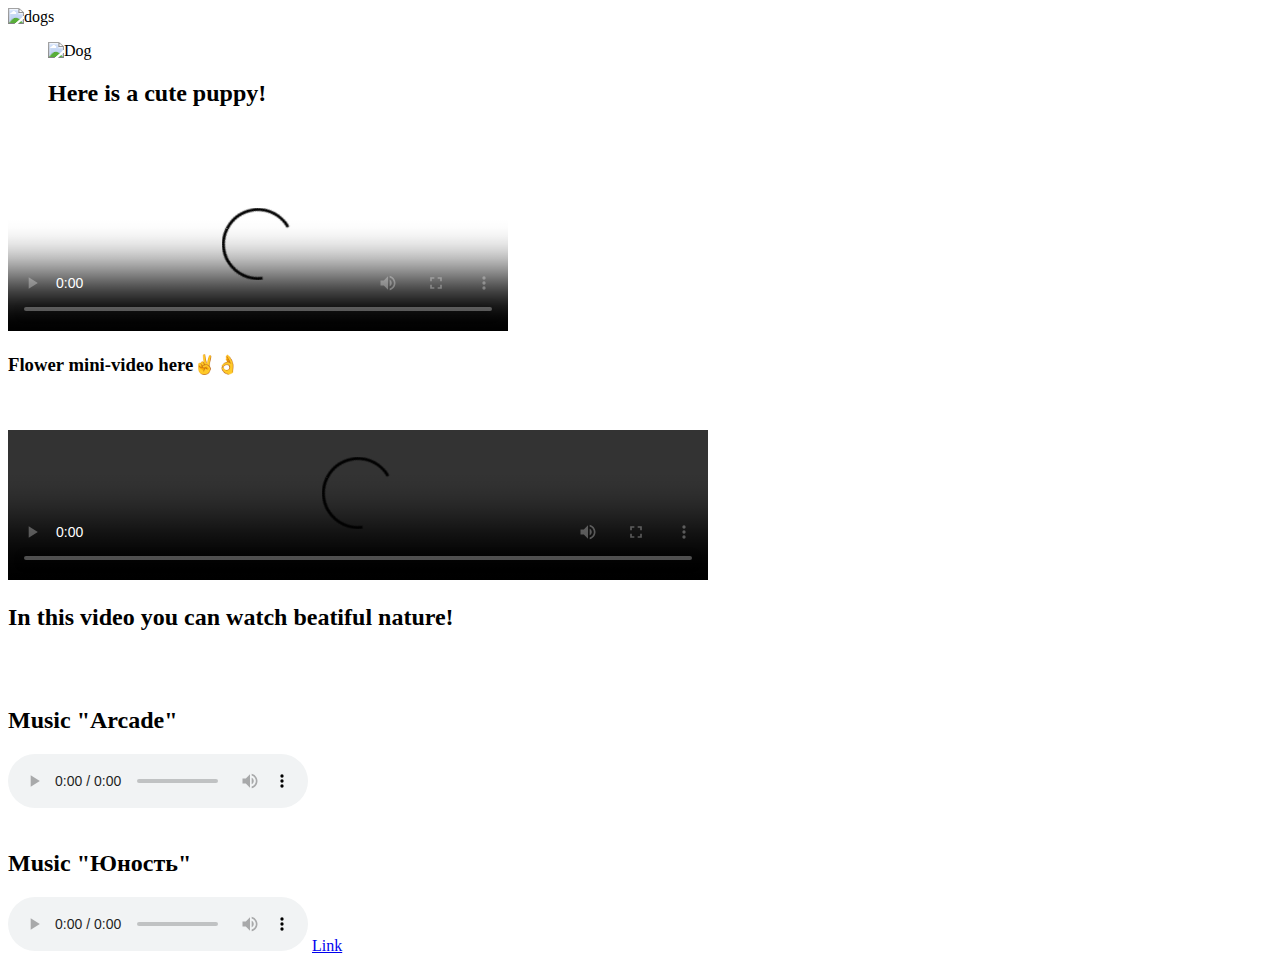
==== index.html @ bad2cfbd "Add files via upload" ====
<!DOCTYPE html>
<html lang="en">
<head>
   <meta charset="UTF-8">
   <meta name="viewport" content="width=device-width, initial-scale=1.0">
   <meta http-equiv="X-UA-Compatible" content="ie=edge">
   <link rel="shortcut icon" href="6024bc5746d7436c727825dc4fc23c22-html-programming-language-icon-by-vexels.webp" type="image/x-icon">
   <title>Start HTML</title>
</head>
<body>
   <picture>
      <source media="(max-width: 1000)" srcset="https://th.bing.com/th?id=OIP.cyRApAS-vvcP4zKyrt6XYgHaEo&w=316&h=197&c=8&rs=1&qlt=90&o=6&dpr=1.5&pid=3.1&rm=2" width="500">
      <img src="https://th.bing.com/th?id=OIP.cyRApAS-vvcP4zKyrt6XYgHaEo&w=316&h=197&c=8&rs=1&qlt=90&o=6&dpr=1.5&pid=3.1&rm=2" width="900" alt="dogs">
   </picture>
   
   <figure>
      <img src="https://th.bing.com/th?id=OIP.Jf0NnGpH2AhNM3BtwZufwwHaJ4&w=216&h=288&c=8&rs=1&qlt=90&o=6&dpr=1.5&pid=3.1&rm=2" alt="Dog">
      <figcaption><h2>Here is a cute puppy!</h2></figcaption>
   </figure>
   <br><br><br>

   <video src="flower.webm" width="500" controls poster="R.jpg" loop>Ups, your device can't support this video</video></a>
   <h3>Flower mini-video here✌️👌</h3>
   <br><br>

   <video src="3829710-hd_1920_1080_30fps.mp4" autoplay controls loop width="700" preload="auto"></video>
   <h2>In this video you can watch beatiful nature!</h2>
   <br><br>
   
   <h2>Music "Arcade"</h2>
   <audio src="Duncan_Laurence_Arcade_Loving_You_Is_A_Losing_Game_ft_FLETCHER.mp3" controls></audio>

   <br><br>
   <h2>Music "Юность"</h2>
   <audio src="Юность___Dabro.mp3" controls></audio>
   <a href="html4.html">Link</a>
   <!-- <iframe width="1056" height="594" src="https://www.youtube.com/embed/3b2P4gSxcU4" title="Sia - Unstoppable Ringtone | Download Link" frameborder="0" allow="accelerometer; autoplay; clipboard-write; encrypted-media; gyroscope; picture-in-picture; web-share" referrerpolicy="strict-origin-when-cross-origin" allowfullscreen></iframe> -->
</body>
</html>
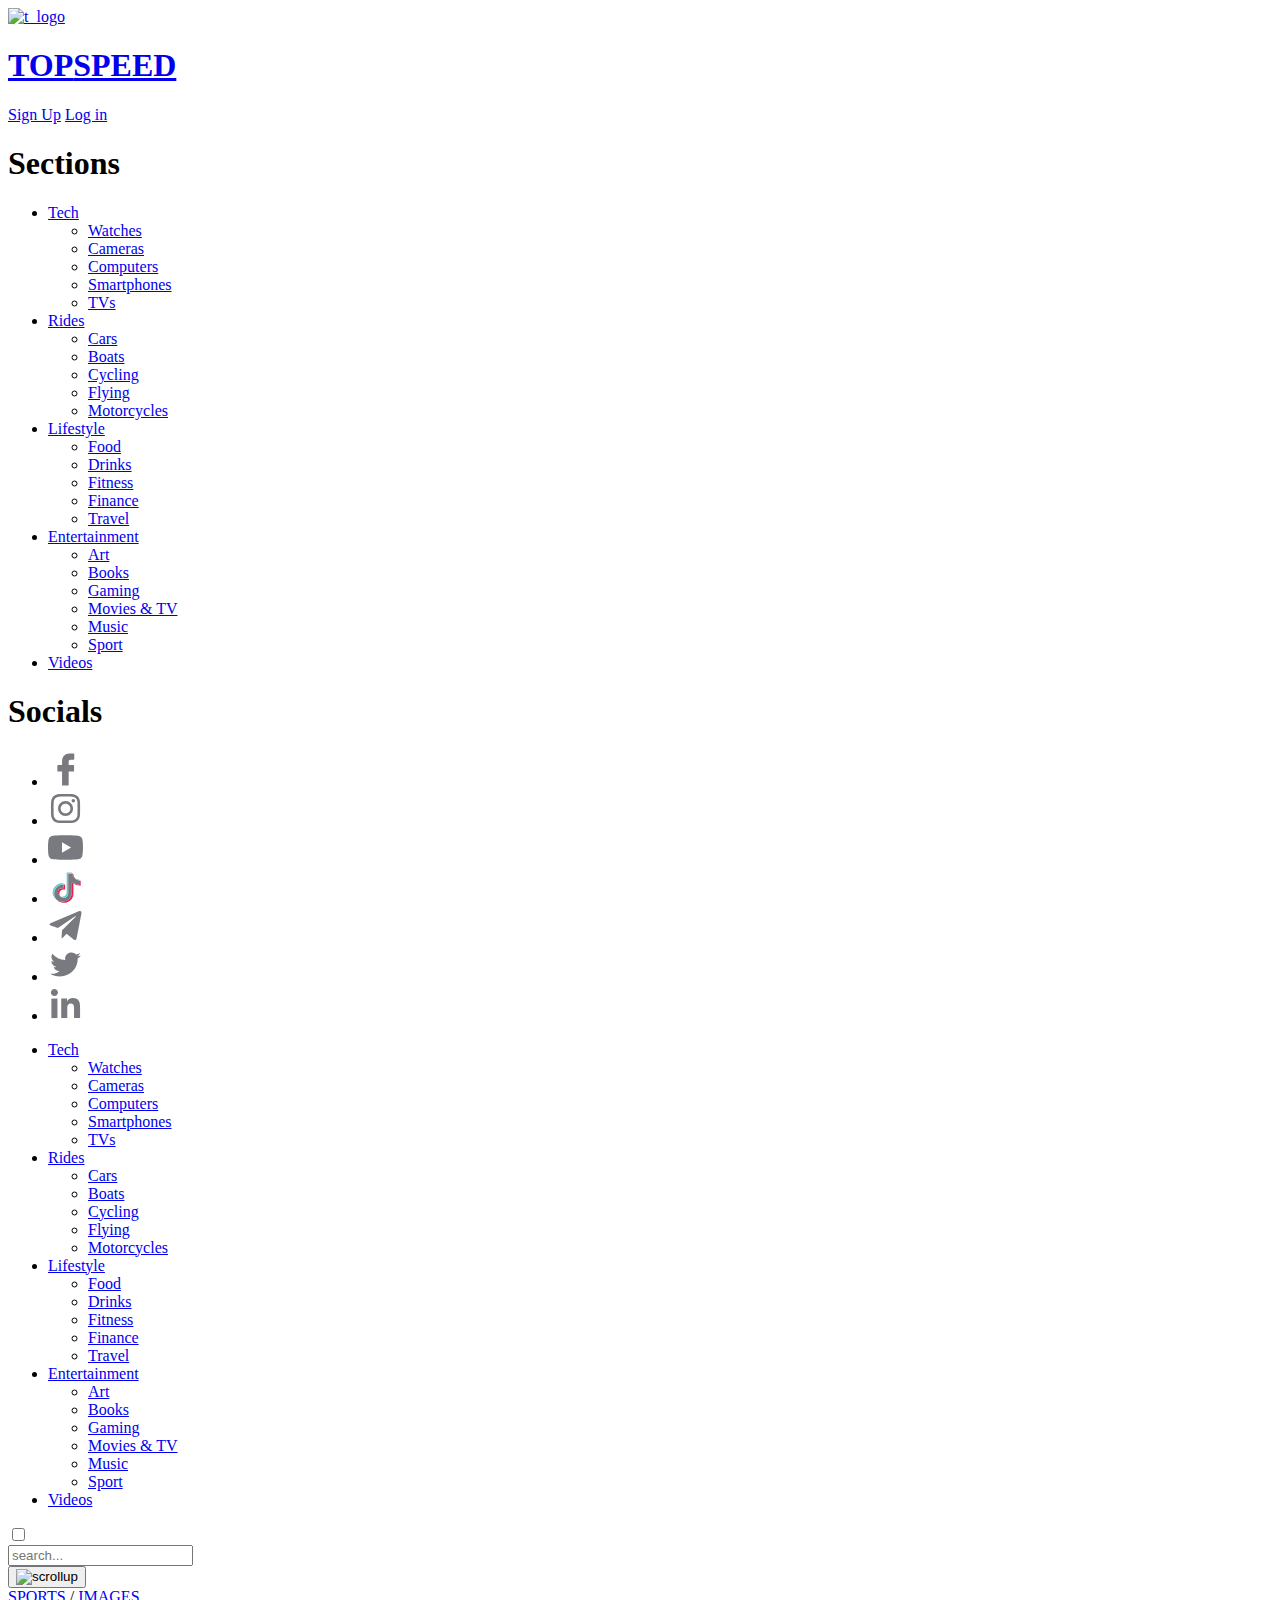
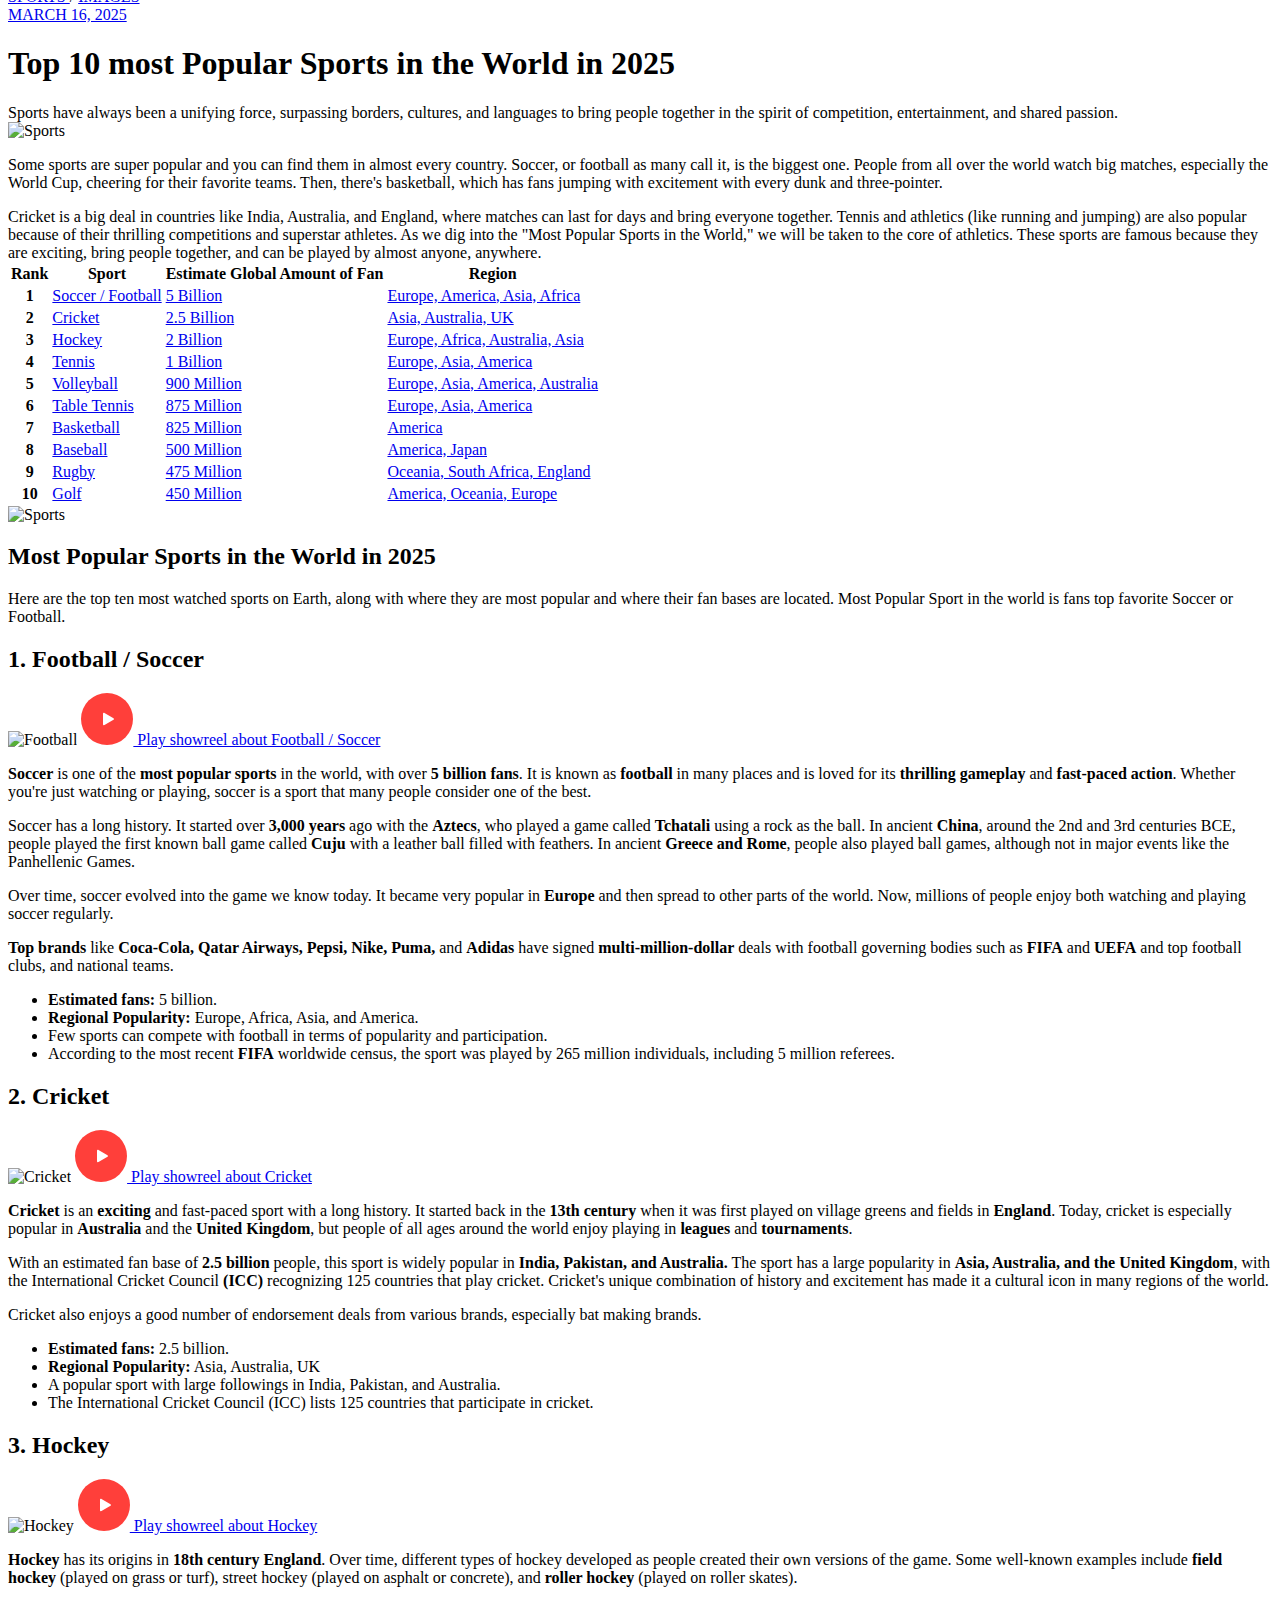
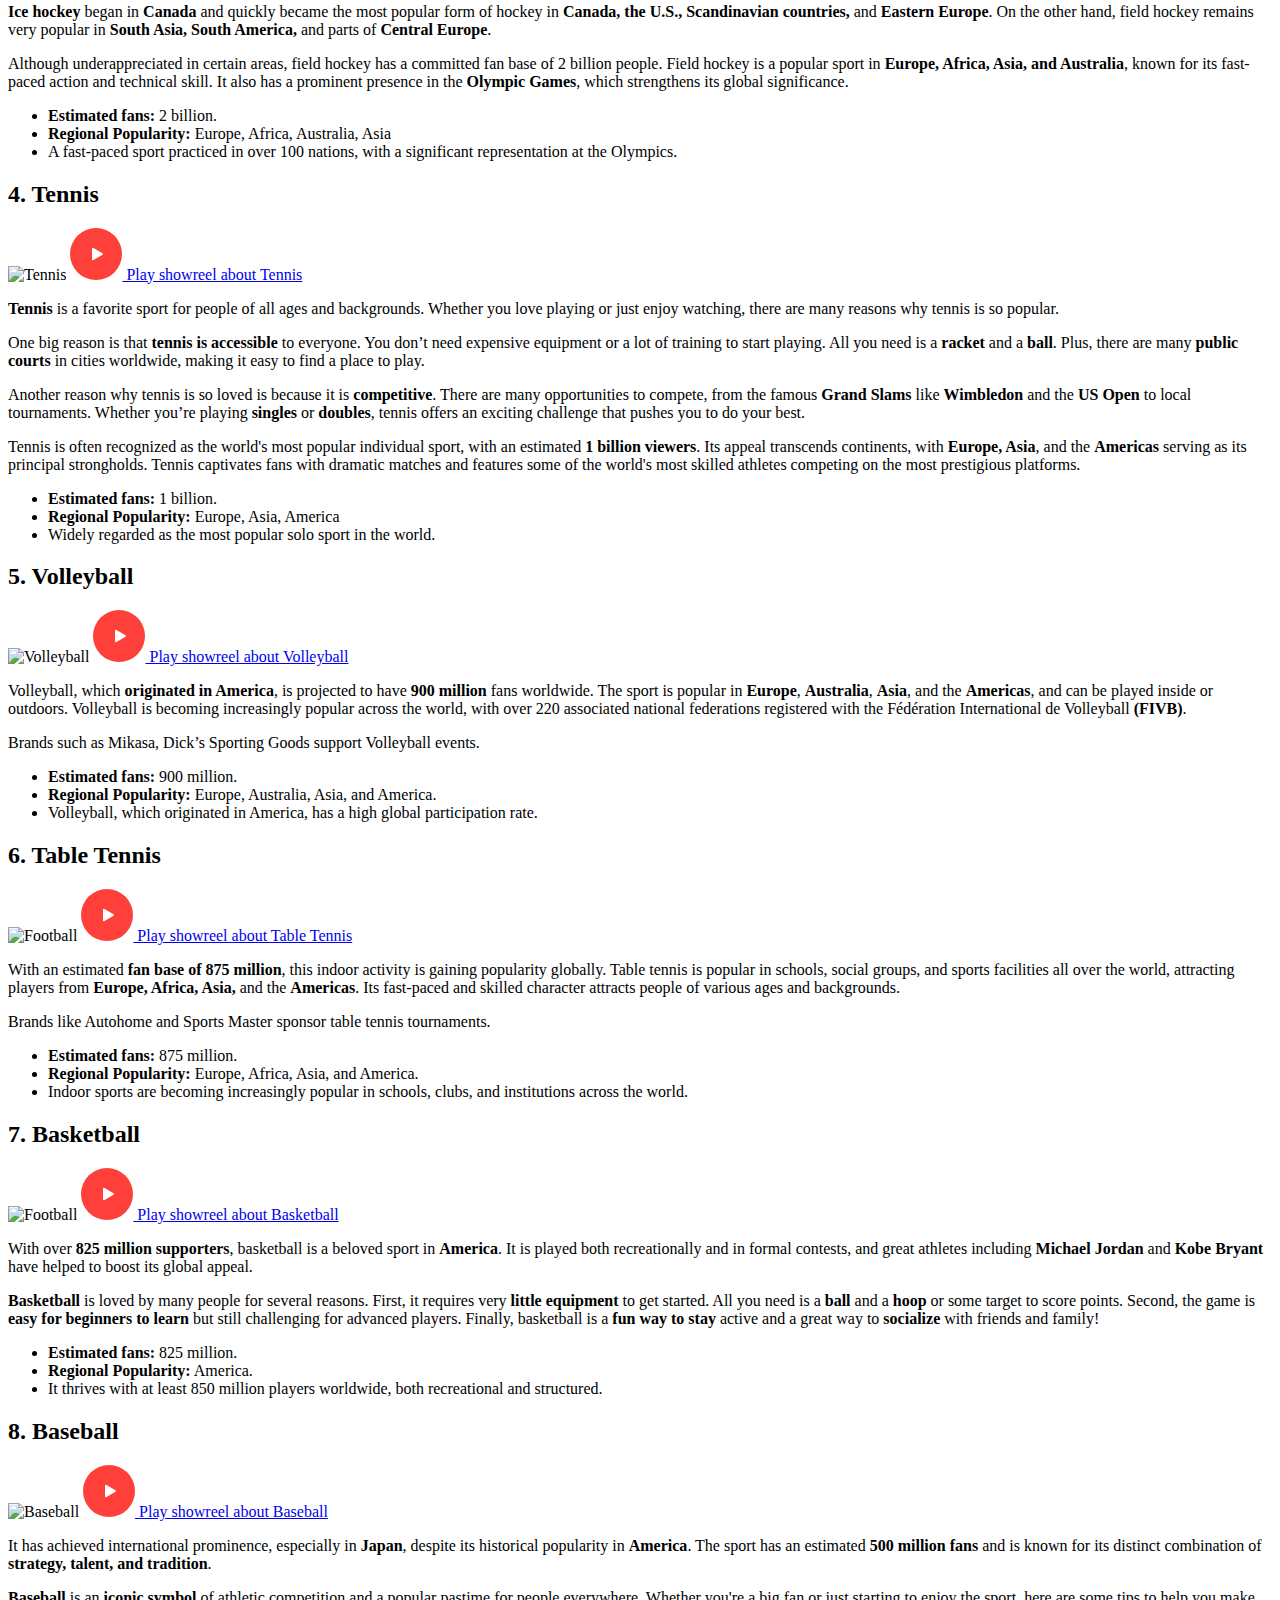
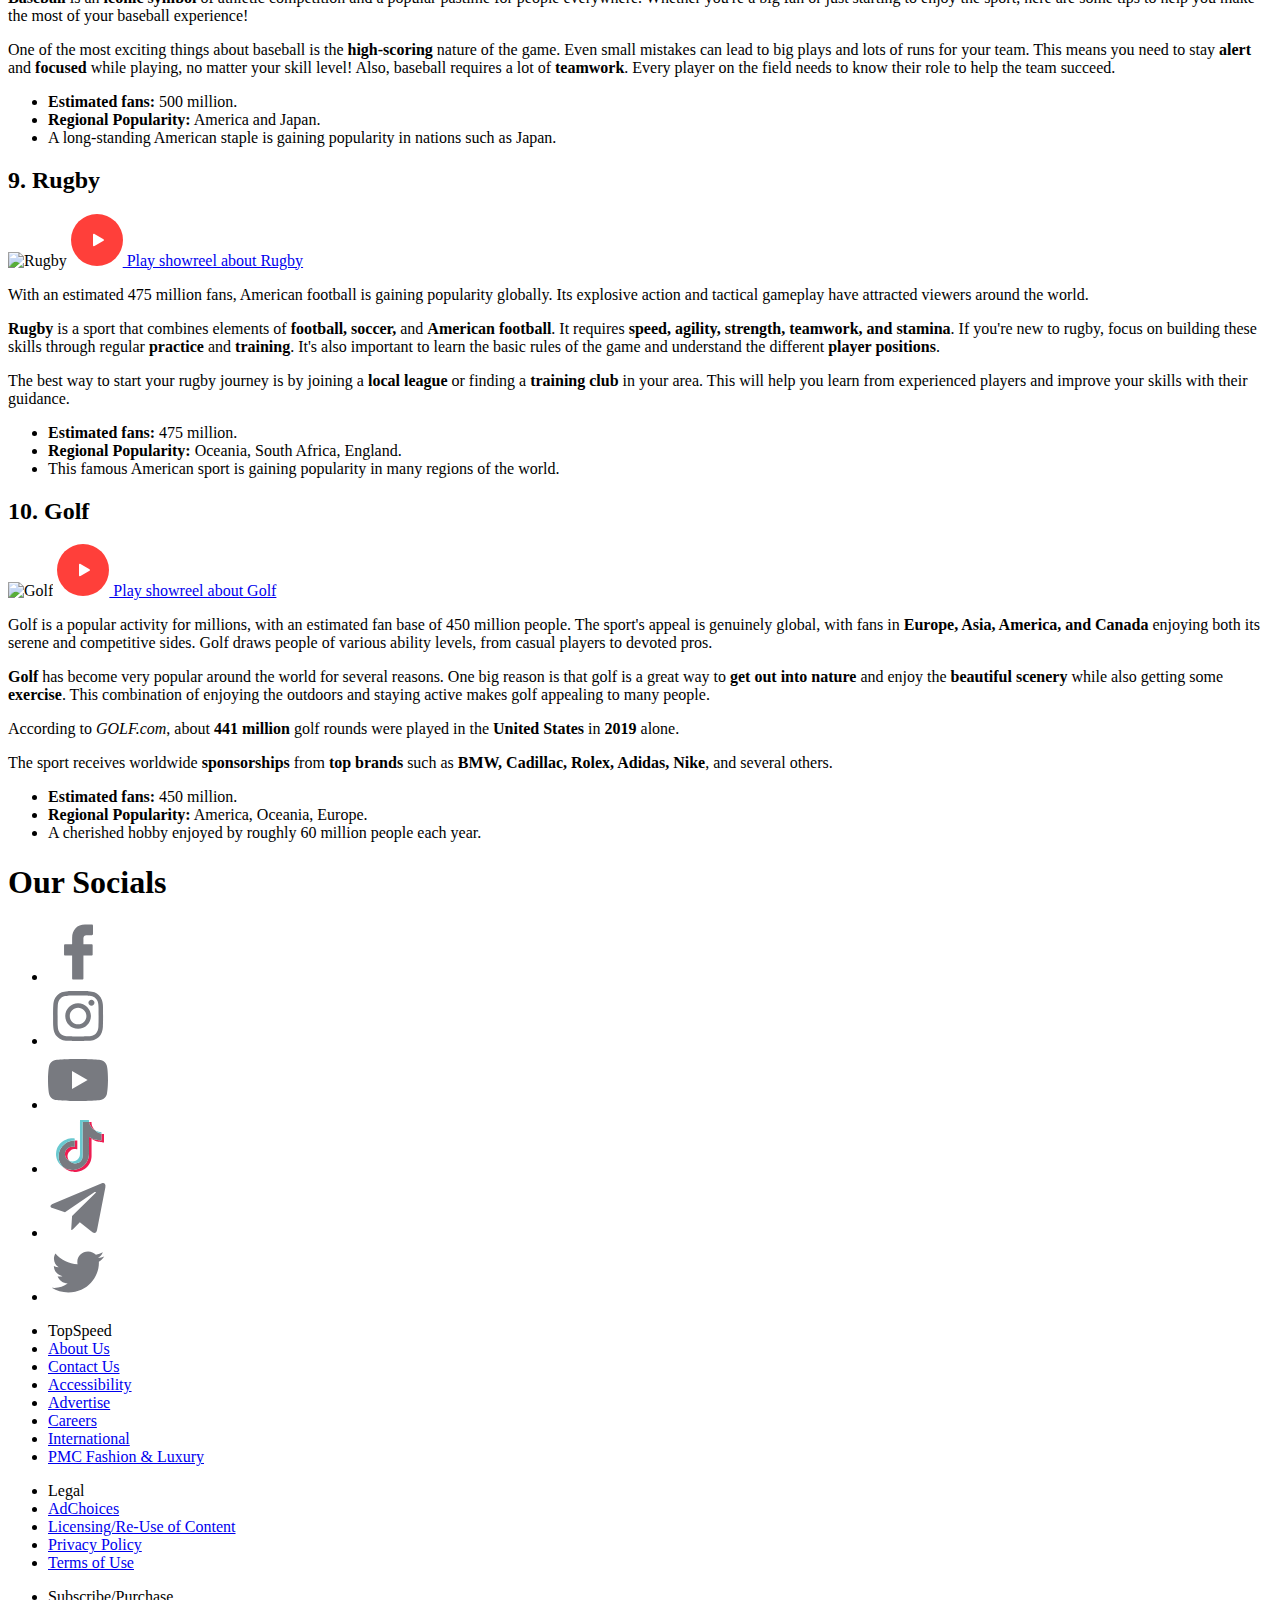
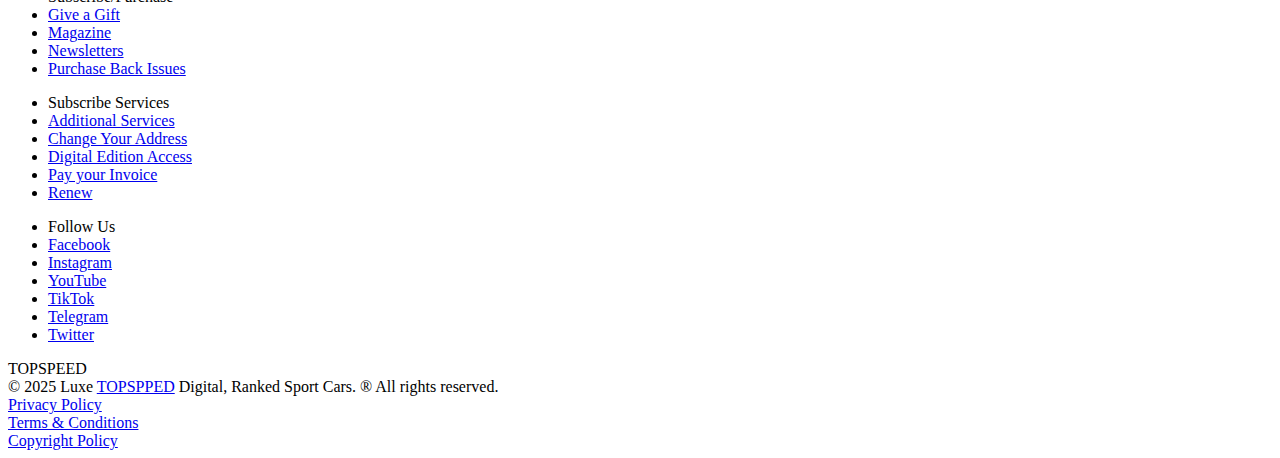
==== commit 1cd5e00a: "Add files via upload" ====
--- a/index.html
+++ b/index.html
@@ -1,39 +1,1447 @@
 <!DOCTYPE html>
 <html lang="en">
-<head>
-   <meta charset="UTF-8">
-   <meta name="viewport" content="width=device-width, initial-scale=1.0">
-   <meta http-equiv="X-UA-Compatible" content="ie=edge">
-   <link rel="shortcut icon" href="6024bc5746d7436c727825dc4fc23c22-html-programming-language-icon-by-vexels.webp" type="image/x-icon">
-   <title>Start HTML</title>
-</head>
-<body>
-   <picture>
-      <source media="(max-width: 1000)" srcset="https://th.bing.com/th?id=OIP.cyRApAS-vvcP4zKyrt6XYgHaEo&w=316&h=197&c=8&rs=1&qlt=90&o=6&dpr=1.5&pid=3.1&rm=2" width="500">
-      <img src="https://th.bing.com/th?id=OIP.cyRApAS-vvcP4zKyrt6XYgHaEo&w=316&h=197&c=8&rs=1&qlt=90&o=6&dpr=1.5&pid=3.1&rm=2" width="900" alt="dogs">
-   </picture>
-   
-   <figure>
-      <img src="https://th.bing.com/th?id=OIP.Jf0NnGpH2AhNM3BtwZufwwHaJ4&w=216&h=288&c=8&rs=1&qlt=90&o=6&dpr=1.5&pid=3.1&rm=2" alt="Dog">
-      <figcaption><h2>Here is a cute puppy!</h2></figcaption>
-   </figure>
-   <br><br><br>
+  <head>
+    <meta charset="UTF-8" />
+    <meta name="viewport" content="width=device-width, initial-scale=1.0" />
+    <link
+      rel="stylesheet"
+      href="https://cdn.jsdelivr.net/npm/@fancyapps/ui/dist/fancybox.css"
+    />
+    <link rel="stylesheet" href="/styles/style.css" />
+    <link
+      rel="shortcut icon"
+      href="https://cdn.solo.to/user/a/61c70b7a18aa15_51981478.jpg"
+      type="image/x-icon"
+    />
+    <title>Top 10 most Popular Sports in the World in 2025</title>
+  </head>
+  <body>
+    <div class="wrapper">
+      <header class="header">
+        <div class="header_top">
+          <div class="container">
+            <div class="header_top_inner">
+              <a class="header_top_logo" href="#">
+                <img
+                  src="https://cdn.solo.to/user/a/61c70b7a18aa15_51981478.jpg"
+                  type="image/x-icon"
+                  alt="t_logo"
+                  id="hlogo"
+                  width="80px"
+                />
+              </a>
+              <h1 class="header_top_nav" id="header_top_nav">
+                <a class="header_top_nav" href="#"><span>TOP</span>SPEED</a>
+              </h1>
+              <div class="header_SUBSCRIBE">
+                <a class="header_signup" href="/index/signup.html">Sign Up</a>
+                <a class="header_login" href="/index/login.html">Log in</a>
+              </div>
+            </div>
+          </div>
+        </div>
+        <div class="header_bottom">
+          <div class="container">
+            <div class="header_bottom_inner">
+              <div class="header_bottom_btn" id="burger">
+                <span></span>
+              </div>
 
-   <video src="flower.webm" width="500" controls poster="R.jpg" loop>Ups, your device can't support this video</video></a>
-   <h3>Flower mini-video here✌️👌</h3>
-   <br><br>
+              <div class="header-menu" id="header-menu">
+                <h1 class="header_menu-h">Sections</h1>
+                <ul class="header_menu_list">
+                  <li class="header_menu_item">
+                    <a class="header_menu_link" href="#">Tech</a>
+                    <div class="header_menu-btn1"><span></span></div>
+                    <ul class="submenu1">
+                      <li class="sublist1"><a href="#">Watches</a></li>
+                      <li class="sublist1"><a href="#">Cameras</a></li>
+                      <li class="sublist1"><a href="#">Computers</a></li>
+                      <li class="sublist1"><a href="#">Smartphones</a></li>
+                      <li class="sublist1"><a href="#">TVs</a></li>
+                    </ul>
+                  </li>
+                  <li class="header_menu_item">
+                    <a class="header_menu_link" href="#">Rides</a>
+                    <div class="header_menu-btn2"><span></span></div>
+                    <ul class="submenu2">
+                      <li class="sublist1">
+                        <a
+                          href="/The 10 fastest cars in the world.html"
+                          target="_blank"
+                          >Cars</a
+                        >
+                      </li>
+                      <li class="sublist1"><a href="#">Boats</a></li>
+                      <li class="sublist1"><a href="#">Cycling</a></li>
+                      <li class="sublist1"><a href="#">Flying</a></li>
+                      <li class="sublist1"><a href="#">Motorcycles</a></li>
+                    </ul>
+                  </li>
+                  <li class="header_menu_item">
+                    <a class="header_menu_link" href="#">Lifestyle</a>
+                    <div class="header_menu-btn3"><span></span></div>
+                    <ul class="submenu3">
+                      <li class="sublist1"><a href="#">Food</a></li>
+                      <li class="sublist1"><a href="#">Drinks</a></li>
+                      <li class="sublist1"><a href="#">Fitness</a></li>
+                      <li class="sublist1"><a href="#">Finance</a></li>
+                      <li class="sublist1"><a href="#">Travel</a></li>
+                    </ul>
+                  </li>
+                  <li class="header_menu_item">
+                    <a class="header_menu_link" href="#">Entertainment</a>
+                    <div class="header_menu-btn4"><span></span></div>
+                    <ul class="submenu4">
+                      <li class="sublist1"><a href="#">Art</a></li>
+                      <li class="sublist1"><a href="#">Books</a></li>
+                      <li class="sublist1"><a href="#">Gaming</a></li>
+                      <li class="sublist1"><a href="#">Movies & TV</a></li>
+                      <li class="sublist1"><a href="#">Music</a></li>
+                      <li class="sublist1"><a href="/Top 10 most popular sports in the world.html">Sport</a></li>
+                    </ul>
+                  </li>
+                  <li class="header_menu_item">
+                    <a
+                      class="header_menu_link"
+                      data-fancybox="gallery"
+                      href="https://youtu.be/qONckKNrkT8"
+                      target="_blank"
+                      >Videos</a
+                    >
+                  </li>
+                </ul>
+                <h1 class="header_menu-h">Socials</h1>
+                <ul class="header_menu_sociallist">
+                  <li class="header_menu_socialitem">
+                    <a href="#" class="header_menu_sociallink">
+                      <svg
+                        width="35"
+                        height="35"
+                        viewBox="0 0 24 24"
+                        fill="none"
+                        xmlns="http://www.w3.org/2000/svg"
+                      >
+                        <path
+                          d="M17.5628 1.00458L14.7856 1C11.6654 1 9.64903 3.12509 9.64903 6.41423V8.91055H6.85662C6.61532 8.91055 6.41992 9.1115 6.41992 9.35937V12.9763C6.41992 13.2241 6.61554 13.4249 6.85662 13.4249H9.64903V22.5514C9.64903 22.7993 9.84443 23 10.0857 23H13.729C13.9703 23 14.1657 22.799 14.1657 22.5514V13.4249H17.4307C17.672 13.4249 17.8674 13.2241 17.8674 12.9763L17.8688 9.35937C17.8688 9.24036 17.8226 9.12638 17.7409 9.04215C17.6591 8.95793 17.5477 8.91055 17.4318 8.91055H14.1657V6.79439C14.1657 5.77728 14.4017 5.26094 15.6915 5.26094L17.5624 5.26025C17.8035 5.26025 17.9989 5.0593 17.9989 4.81166V1.45317C17.9989 1.20576 17.8037 1.00504 17.5628 1.00458Z"
+                          fill="#787A80"
+                        />
+                      </svg>
+                    </a>
+                  </li>
+                  <li class="header_menu_socialitem">
+                    <a href="#" class="header_menu_sociallink">
+                      <svg
+                        width="35"
+                        height="35"
+                        viewBox="0 0 24 24"
+                        fill="none"
+                        xmlns="http://www.w3.org/2000/svg"
+                      >
+                        <path
+                          d="M21.9804 7.88005C21.9336 6.81738 21.7617 6.0868 21.5156 5.45374C21.2616 4.78176 20.8709 4.18014 20.359 3.68002C19.8589 3.1721 19.2533 2.77743 18.5891 2.52745C17.9524 2.28127 17.2256 2.10943 16.163 2.06257C15.0923 2.01175 14.7525 2 12.0371 2C9.32172 2 8.98185 2.01175 7.9152 2.05861C6.85253 2.10546 6.12195 2.27746 5.48904 2.52348C4.81692 2.77743 4.2153 3.16814 3.71517 3.68002C3.20726 4.18014 2.81274 4.78573 2.5626 5.44992C2.31643 6.0868 2.14458 6.81341 2.09773 7.87609C2.04691 8.9467 2.03516 9.28658 2.03516 12.002C2.03516 14.7173 2.04691 15.0572 2.09376 16.1239C2.14061 17.1865 2.31261 17.9171 2.55879 18.5502C2.81274 19.2221 3.20726 19.8238 3.71517 20.3239C4.2153 20.8318 4.82088 21.2265 5.48507 21.4765C6.12195 21.7226 6.84856 21.8945 7.91139 21.9413C8.97788 21.9883 9.31791 21.9999 12.0333 21.9999C14.7486 21.9999 15.0885 21.9883 16.1552 21.9413C17.2178 21.8945 17.9484 21.7226 18.5813 21.4765C19.9254 20.9568 20.9881 19.8941 21.5078 18.5502C21.7538 17.9133 21.9258 17.1865 21.9726 16.1239C22.0195 15.0572 22.0312 14.7173 22.0312 12.002C22.0312 9.28658 22.0273 8.9467 21.9804 7.88005ZM20.1794 16.0457C20.1364 17.0225 19.9723 17.5499 19.8355 17.9015C19.4995 18.7728 18.808 19.4643 17.9367 19.8004C17.585 19.9372 17.0538 20.1012 16.0808 20.1441C15.026 20.1911 14.7096 20.2027 12.0411 20.2027C9.37255 20.2027 9.0522 20.1911 8.00113 20.1441C7.02437 20.1012 6.49693 19.9372 6.1453 19.8004C5.71171 19.6402 5.31704 19.3862 4.9967 19.0541C4.6646 18.7298 4.41065 18.3391 4.2504 17.9055C4.11365 17.5539 3.94959 17.0225 3.9067 16.0497C3.8597 14.9948 3.8481 14.6783 3.8481 12.0097C3.8481 9.34122 3.8597 9.02087 3.9067 7.96995C3.94959 6.99319 4.11365 6.46575 4.2504 6.11412C4.41065 5.68038 4.6646 5.28586 5.00067 4.96536C5.32483 4.63327 5.71553 4.37931 6.14927 4.21921C6.5009 4.08247 7.03231 3.9184 8.00509 3.87537C9.05999 3.82851 9.37652 3.81676 12.0449 3.81676C14.7174 3.81676 15.0337 3.82851 16.0848 3.87537C17.0616 3.9184 17.589 4.08247 17.9406 4.21921C18.3742 4.37931 18.7689 4.63327 19.0892 4.96536C19.4213 5.28967 19.6753 5.68038 19.8355 6.11412C19.9723 6.46575 20.1364 6.99701 20.1794 7.96995C20.2262 9.02484 20.238 9.34122 20.238 12.0097C20.238 14.6783 20.2262 14.9908 20.1794 16.0457Z"
+                          fill="#787A80"
+                        />
+                        <path
+                          d="M12.0371 6.86423C9.20069 6.86423 6.89937 9.1654 6.89937 12.002C6.89937 14.8385 9.20069 17.1397 12.0371 17.1397C14.8736 17.1397 17.1748 14.8385 17.1748 12.002C17.1748 9.1654 14.8736 6.86423 12.0371 6.86423ZM12.0371 15.3347C10.197 15.3347 8.70438 13.8422 8.70438 12.002C8.70438 10.1617 10.197 8.66924 12.0371 8.66924C13.8774 8.66924 15.3698 10.1617 15.3698 12.002C15.3698 13.8422 13.8774 15.3347 12.0371 15.3347Z"
+                          fill="#787A80"
+                        />
+                        <path
+                          d="M18.5776 6.6611C18.5776 7.32346 18.0405 7.86053 17.378 7.86053C16.7156 7.86053 16.1785 7.32346 16.1785 6.6611C16.1785 5.99858 16.7156 5.46167 17.378 5.46167C18.0405 5.46167 18.5776 5.99858 18.5776 6.6611Z"
+                          fill="#787A80"
+                        />
+                      </svg>
+                    </a>
+                  </li>
+                  <li class="header_menu_socialitem">
+                    <a
+                      href="https://www.youtube.com/@mcRamzan_2"
+                      class="header_menu_sociallink"
+                    >
+                      <svg
+                        width="35"
+                        height="35"
+                        viewBox="0 0 24 24"
+                        fill="none"
+                        xmlns="http://www.w3.org/2000/svg"
+                      >
+                        <path
+                          fill-rule="evenodd"
+                          clip-rule="evenodd"
+                          d="M21.3903 4.11358C22.4182 4.39044 23.2288 5.20086 23.5055 6.22899C24.0197 8.10691 23.9999 12.0213 23.9999 12.0213C23.9999 12.0213 23.9999 15.9158 23.5057 17.7939C23.2288 18.8218 22.4184 19.6324 21.3903 19.9091C19.5122 20.4035 12 20.4035 12 20.4035C12 20.4035 4.50731 20.4035 2.60961 19.8895C1.58148 19.6127 0.771054 18.802 0.4942 17.7741C0 15.9158 0 12.0015 0 12.0015C0 12.0015 0 8.10691 0.4942 6.22899C0.770871 5.20104 1.60125 4.37066 2.60943 4.09399C4.48753 3.59961 11.9998 3.59961 11.9998 3.59961C11.9998 3.59961 19.5122 3.59961 21.3903 4.11358ZM15.8549 12.0016L9.60788 15.5996V8.40355L15.8549 12.0016Z"
+                          fill="#787A80"
+                        />
+                      </svg>
+                    </a>
+                  </li>
+                  <li class="header_menu_socialitem">
+                    <a href="#" class="header_menu_sociallink">
+                      <svg
+                        width="35"
+                        height="35"
+                        viewBox="0 0 30 30"
+                        fill="none"
+                        xmlns="http://www.w3.org/2000/svg"
+                      >
+                        <path
+                          d="M8.45095 19.7926C8.60723 18.4987 9.1379 17.7743 10.1379 17.0317C11.5688 16.0259 13.3561 16.5948 13.3561 16.5948V13.2197C13.7907 13.2085 14.2254 13.2343 14.6551 13.2966V17.6401C14.6551 17.6401 12.8683 17.0712 11.4375 18.0775C10.438 18.8196 9.90623 19.5446 9.7505 20.8385C9.74562 21.5411 9.87747 22.4595 10.4847 23.2536C10.3345 23.1766 10.1815 23.0889 10.0256 22.9905C8.68807 22.0923 8.44444 20.7449 8.45095 19.7926ZM22.0352 6.97898C21.0509 5.90039 20.6786 4.81139 20.5441 4.04639H21.7823C21.7823 4.04639 21.5354 6.05224 23.3347 8.02482L23.3597 8.05134C22.8747 7.7463 22.43 7.38624 22.0352 6.97898ZM28 10.0369V14.293C28 14.293 26.42 14.2312 25.2507 13.9337C23.6179 13.5176 22.5685 12.8795 22.5685 12.8795C22.5685 12.8795 21.8436 12.4245 21.785 12.3928V21.1817C21.785 21.6711 21.651 22.8932 21.2424 23.9125C20.709 25.246 19.8859 26.1212 19.7345 26.3001C19.7345 26.3001 18.7334 27.4832 16.9672 28.28C15.3752 28.9987 13.9774 28.9805 13.5596 28.9987C13.5596 28.9987 11.1434 29.0944 8.96915 27.6814C8.49898 27.3699 8.06011 27.0172 7.6582 26.6277L7.66906 26.6355C9.84383 28.0485 12.2595 27.9528 12.2595 27.9528C12.6779 27.9346 14.0756 27.9528 15.6671 27.2341C17.4317 26.4374 18.4344 25.2543 18.4344 25.2543C18.5842 25.0754 19.4111 24.2001 19.9423 22.8662C20.3498 21.8474 20.4849 20.6247 20.4849 20.1354V11.3475C20.5435 11.3797 21.2679 11.8347 21.2679 11.8347C21.2679 11.8347 22.3179 12.4734 23.9506 12.8889C25.1204 13.1864 26.7 13.2483 26.7 13.2483V9.91314C27.2404 10.0343 27.7011 10.0671 28 10.0369Z"
+                          fill="#EE1D52"
+                        />
+                        <path
+                          d="M26.7009 9.91314V13.2472C26.7009 13.2472 25.1213 13.1853 23.9515 12.8879C22.3188 12.4718 21.2688 11.8337 21.2688 11.8337C21.2688 11.8337 20.5444 11.3787 20.4858 11.3464V20.1364C20.4858 20.6258 20.3518 21.8484 19.9432 22.8672C19.4098 24.2012 18.5867 25.0764 18.4353 25.2553C18.4353 25.2553 17.4337 26.4384 15.668 27.2352C14.0765 27.9539 12.6788 27.9357 12.2604 27.9539C12.2604 27.9539 9.84473 28.0496 7.66995 26.6366L7.6591 26.6288C7.42949 26.4064 7.21336 26.1717 7.01177 25.9257C6.31777 25.0795 5.89237 24.0789 5.78547 23.7934C5.78529 23.7922 5.78529 23.791 5.78547 23.7898C5.61347 23.2937 5.25209 22.1022 5.30147 20.9482C5.38883 18.9122 6.10507 17.6625 6.29444 17.3494C6.79597 16.4957 7.44828 15.7318 8.22233 15.0919C8.90538 14.5396 9.6796 14.1002 10.5132 13.7917C11.4144 13.4295 12.3794 13.2353 13.3565 13.2197V16.5948C13.3565 16.5948 11.5691 16.028 10.1388 17.0317C9.13879 17.7743 8.60812 18.4987 8.45185 19.7926C8.44534 20.7449 8.68897 22.0923 10.0254 22.991C10.1813 23.0898 10.3343 23.1775 10.4845 23.2541C10.7179 23.5576 11.0021 23.8221 11.3255 24.0368C12.631 24.8632 13.7249 24.9209 15.1238 24.3842C16.0565 24.0254 16.7586 23.2167 17.0842 22.3206C17.2888 21.7611 17.2861 21.1978 17.2861 20.6154V4.04639H20.5417C20.6763 4.81139 21.0485 5.90039 22.0328 6.97898C22.4276 7.38624 22.8724 7.7463 23.3573 8.05134C23.5006 8.19955 24.2331 8.93231 25.1734 9.38216C25.6596 9.61469 26.1722 9.79285 26.7009 9.91314Z"
+                          fill="#787A80"
+                        />
+                        <path
+                          d="M4.48926 22.7568V22.7594L4.57004 22.9784C4.56076 22.9529 4.53074 22.8754 4.48926 22.7568Z"
+                          fill="#69C9D0"
+                        />
+                        <path
+                          d="M10.5128 13.7916C9.67919 14.1002 8.90498 14.5396 8.22192 15.0918C7.44763 15.7332 6.79548 16.4987 6.29458 17.354C6.10521 17.6661 5.38897 18.9168 5.30161 20.9528C5.25223 22.1068 5.61361 23.2983 5.78561 23.7944C5.78543 23.7956 5.78543 23.7968 5.78561 23.798C5.89413 24.081 6.31791 25.0815 7.01191 25.9303C7.2135 26.1763 7.42963 26.4111 7.65924 26.6334C6.92357 26.1457 6.26746 25.5562 5.71236 24.8839C5.02433 24.0451 4.60001 23.0549 4.48932 22.7626C4.48919 22.7605 4.48919 22.7584 4.48932 22.7564V22.7527C4.31677 22.2571 3.95431 21.0651 4.00477 19.9096C4.09213 17.8736 4.80838 16.6239 4.99775 16.3108C5.4985 15.4553 6.15067 14.6898 6.92509 14.0486C7.608 13.4961 8.38225 13.0567 9.21598 12.7484C9.73602 12.5416 10.2778 12.3891 10.8319 12.2934C11.6669 12.1537 12.5198 12.1415 13.3588 12.2575V13.2196C12.3808 13.2349 11.4148 13.4291 10.5128 13.7916Z"
+                          fill="#69C9D0"
+                        />
+                        <path
+                          d="M20.5438 4.04635H17.2881V20.6159C17.2881 21.1983 17.2881 21.76 17.0863 22.3211C16.7575 23.2167 16.058 24.0253 15.1258 24.3842C13.7265 24.923 12.6326 24.8632 11.3276 24.0368C11.0036 23.823 10.7187 23.5594 10.4844 23.2567C11.5962 23.8251 12.5913 23.8152 13.8241 23.341C14.7558 22.9821 15.4563 22.1734 15.784 21.2774C15.9891 20.7178 15.9864 20.1546 15.9864 19.5726V3H20.4819C20.4819 3 20.4315 3.41188 20.5438 4.04635ZM26.7002 8.99104V9.9131C26.1725 9.79263 25.6609 9.61447 25.1755 9.38213C24.2352 8.93228 23.5026 8.19952 23.3594 8.0513C23.5256 8.1559 23.6981 8.25106 23.8759 8.33629C25.0192 8.88339 26.1451 9.04669 26.7002 8.99104Z"
+                          fill="#69C9D0"
+                        />
+                      </svg>
+                    </a>
+                  </li>
+                  <li class="header_menu_socialitem">
+                    <a href="#" class="header_menu_sociallink">
+                      <svg
+                        width="35"
+                        height="35"
+                        viewBox="0 0 24 24"
+                        fill="none"
+                        xmlns="http://www.w3.org/2000/svg"
+                      >
+                        <path
+                          d="M9.63262 15.1813L9.2687 20.7653C9.78938 20.7653 10.0149 20.5213 10.2853 20.2283L12.7264 17.6833L17.7847 21.7243C18.7124 22.2883 19.366 21.9913 19.6163 20.7933L22.9365 3.8214L22.9374 3.8204C23.2317 2.3244 22.4415 1.73941 21.5377 2.1064L2.02135 10.2574C0.689406 10.8214 0.709573 11.6314 1.79493 11.9984L6.78447 13.6913L18.3742 5.78039C18.9196 5.38639 19.4155 5.60439 19.0076 5.99839L9.63262 15.1813Z"
+                          fill="#787A80"
+                        />
+                      </svg>
+                    </a>
+                  </li>
+                  <li class="header_menu_socialitem">
+                    <a href="#" class="header_menu_sociallink">
+                      <svg
+                        width="35"
+                        height="35"
+                        viewBox="0 0 24 24"
+                        fill="none"
+                        xmlns="http://www.w3.org/2000/svg"
+                      >
+                        <path
+                          d="M22.5 5.77233C21.7271 6.10027 20.8978 6.32267 20.0264 6.42196C20.9161 5.91181 21.5972 5.10263 21.92 4.1414C21.0854 4.61383 20.1642 4.95688 19.1826 5.14285C18.3966 4.33994 17.2785 3.83984 16.0384 3.83984C13.6593 3.83984 11.7303 5.68691 11.7303 7.9637C11.7303 8.2866 11.7683 8.60199 11.8418 8.90357C8.26201 8.73141 5.08768 7.08917 2.96314 4.59372C2.59176 5.20189 2.38049 5.91053 2.38049 6.66697C2.38049 8.09814 3.14161 9.36093 4.2964 10.0997C3.5904 10.0771 2.92639 9.89116 2.34508 9.58205V9.63357C2.34508 11.6314 3.83056 13.2988 5.80024 13.6783C5.43936 13.7713 5.05882 13.8228 4.66514 13.8228C4.38696 13.8228 4.11794 13.7964 3.85417 13.7461C4.40267 15.3859 5.99315 16.5783 7.87756 16.611C6.40388 17.7167 4.54573 18.3739 2.52749 18.3739C2.17976 18.3739 1.83724 18.3537 1.5 18.3173C3.40671 19.4896 5.67036 20.1732 8.10327 20.1732C16.028 20.1732 20.3597 13.8881 20.3597 8.43741L20.3453 7.90341C21.1917 7.32537 21.9239 6.59912 22.5 5.77233Z"
+                          fill="#787A80"
+                        />
+                      </svg>
+                    </a>
+                  </li>
+                  <li class="header_menu_socialitem">
+                    <a href="#" class="header_menu_sociallink">
+                      <svg
+                        width="35"
+                        height="35"
+                        viewBox="0 0 24 24"
+                        fill="none"
+                        xmlns="http://www.w3.org/2000/svg"
+                      >
+                        <path
+                          d="M21.995 22L22 21.9992V14.6642C22 11.0758 21.2275 8.31167 17.0325 8.31167C15.0158 8.31167 13.6625 9.41833 13.11 10.4675H13.0517V8.64667H9.07416V21.9992H13.2158V15.3875C13.2158 13.6467 13.5458 11.9633 15.7017 11.9633C17.8258 11.9633 17.8575 13.95 17.8575 15.4992V22H21.995Z"
+                          fill="#787A80"
+                        />
+                        <path
+                          d="M2.32999 8.6475H6.47666V22H2.32999V8.6475Z"
+                          fill="#787A80"
+                        />
+                        <path
+                          d="M4.40167 2C3.07583 2 2 3.07583 2 4.40167C2 5.7275 3.07583 6.82583 4.40167 6.82583C5.7275 6.82583 6.80333 5.7275 6.80333 4.40167C6.8025 3.07583 5.72667 2 4.40167 2Z"
+                          fill="#787A80"
+                        />
+                      </svg>
+                    </a>
+                  </li>
+                </ul>
+              </div>
 
-   <video src="3829710-hd_1920_1080_30fps.mp4" autoplay controls loop width="700" preload="auto"></video>
-   <h2>In this video you can watch beatiful nature!</h2>
-   <br><br>
-   
-   <h2>Music "Arcade"</h2>
-   <audio src="Duncan_Laurence_Arcade_Loving_You_Is_A_Losing_Game_ft_FLETCHER.mp3" controls></audio>
+              <div class="header_bottom_nav" id="menu">
+                <ul class="header_nav_list">
+                  <li class="header_nav_item">
+                    <a class="header_nav_link" href="#">Tech</a>
+                    <ul class="submenu a">
+                      <li class="sublist"><a href="#">Watches</a></li>
+                      <li class="sublist"><a href="#">Cameras</a></li>
+                      <li class="sublist"><a href="#">Computers</a></li>
+                      <li class="sublist"><a href="#">Smartphones</a></li>
+                      <li class="sublist"><a href="#">TVs</a></li>
+                    </ul>
+                  </li>
+                  <li class="header_nav_item">
+                    <a class="header_nav_link" href="#">Rides</a>
+                    <ul class="submenu b">
+                      <li class="sublist">
+                        <a
+                          href="/The 10 fastest cars in the world.html"
+                          target="_blank"
+                          >Cars</a
+                        >
+                      </li>
+                      <li class="sublist"><a href="#">Boats</a></li>
+                      <li class="sublist"><a href="#">Cycling</a></li>
+                      <li class="sublist"><a href="#">Flying</a></li>
+                      <li class="sublist"><a href="#">Motorcycles</a></li>
+                    </ul>
+                  </li>
+                  <li class="header_nav_item">
+                    <a class="header_nav_link" href="#">Lifestyle</a>
+                    <ul class="submenu s">
+                      <li class="sublist"><a href="#">Food</a></li>
+                      <li class="sublist"><a href="#">Drinks</a></li>
+                      <li class="sublist"><a href="#">Fitness</a></li>
+                      <li class="sublist"><a href="#">Finance</a></li>
+                      <li class="sublist"><a href="#">Travel</a></li>
+                    </ul>
+                  </li>
+                  <li class="header_nav_item">
+                    <a class="header_nav_link" href="#">Entertainment</a>
+                    <ul class="submenu g">
+                      <li class="sublist"><a href="#">Art</a></li>
+                      <li class="sublist"><a href="#">Books</a></li>
+                      <li class="sublist"><a href="#">Gaming</a></li>
+                      <li class="sublist"><a href="#">Movies & TV</a></li>
+                      <li class="sublist"><a href="#">Music</a></li>
+                      <li class="sublist"><a href="/Top 10 most popular sports in the world.html">Sport</a></li>
+                    </ul>
+                  </li>
+                  <li class="header_nav_item">
+                    <a
+                      class="header_nav_link"
+                      data-fancybox="gallery"
+                      href="https://youtu.be/84fb-zzDOiY"
+                      >Videos</a
+                    >
+                  </li>
+                </ul>
+              </div>
 
-   <br><br>
-   <h2>Music "Юность"</h2>
-   <audio src="Юность___Dabro.mp3" controls></audio>
-   <a href="html4.html">Link</a>
-   <!-- <iframe width="1056" height="594" src="https://www.youtube.com/embed/3b2P4gSxcU4" title="Sia - Unstoppable Ringtone | Download Link" frameborder="0" allow="accelerometer; autoplay; clipboard-write; encrypted-media; gyroscope; picture-in-picture; web-share" referrerpolicy="strict-origin-when-cross-origin" allowfullscreen></iframe> -->
-</body>
-</html>+              <div class="header_buttons">
+                <div class="toggle-switch" title="Switch dark/light mode">
+                  <label class="sw_label">
+                    <input
+                      type="checkbox"
+                      class="checkboxinput"
+                      onclick="myFunction()"
+                    />
+                    <span class="slider"></span>
+                  </label>
+                </div>
+                <div class="search">
+                  <div class="icon"></div>
+                  <div class="input">
+                    <input type="text" placeholder="search..." id="mySearch" />
+                    <span class="clear"></span>
+                  </div>
+                </div>
+              </div>
+              <!-- <form class="header_bottom_bttn" action="/search" method="get">
+                <input type="text" name="query" id="search-input" placeholder="Search...">
+                <button type="submit"  id="search-button"></button>
+              </form> -->
+            </div>
+            <div class="results"></div>
+          </div>
+        </div>
+      </header>
+      <button onclick="topFunction()" id="myBtn" title="Go to top">
+        <img src="/img/icons/icons8-scroll-up.gif" alt="scrollup" />
+      </button>
+      <main class="main">
+        <div class="container">
+          <div class="main_subtitl">
+            <div class="main_subtitl-left">
+              <a class="main_subtitl_left-link" href="#gobysportsid">SPORTS </a
+              >/
+              <a
+                class="main_subtitl_left-link"
+                href="https://thesportsmag.org/wp-content/uploads/2023/02/Most-Popular-Sports-In-The-World.jpg"
+                data-fancybox="galery"
+                >IMAGES</a
+              >
+            </div>
+            <div class="main_subtitl-right">
+              <a class="main_subtitl_left-link" href="#">MARCH 16, 2025</a>
+            </div>
+          </div>
+          <div class="main-title">
+            <h1>Top 10 most Popular Sports in the World in 2025</h1>
+          </div>
+          <div class="main_subtitle">
+            Sports have always been a unifying force, surpassing borders,
+            cultures, and languages to bring people together in the spirit of
+            competition, entertainment, and shared passion.
+          </div>
+          <div class="main_img">
+            <div class="main_img-img">
+              <img
+                src="https://thesportsmag.org/wp-content/uploads/2023/02/Most-Popular-Sports-In-The-World.jpg"
+                width="1000px"
+                alt="Sports"
+              />
+            </div>
+            <div class="main_img-info">
+              <p>
+                Some sports are super popular and you can find them in almost
+                every country. Soccer, or football as many call it, is the
+                biggest one. People from all over the world watch big matches,
+                especially the World Cup, cheering for their favorite teams.
+                Then, there's basketball, which has fans jumping with excitement
+                with every dunk and three-pointer.
+              </p>
+            </div>
+          </div>
+          <div class="main_img-info2" id="gobysportsid">
+            Cricket is a big deal in countries like India, Australia, and
+            England, where matches can last for days and bring everyone
+            together. Tennis and athletics (like running and jumping) are also
+            popular because of their thrilling competitions and superstar
+            athletes. As we dig into the "Most Popular Sports in the World," we
+            will be taken to the core of athletics. These sports are famous
+            because they are exciting, bring people together, and can be played
+            by almost anyone, anywhere.
+          </div>
+          <table class="main_table">
+            <tr>
+              <th>Rank</th>
+              <th>Sport</th>
+              <th>Estimate Global Amount of Fan</th>
+              <th>Region</th>
+            </tr>
+            <tr>
+              <th>1</th>
+              <td><a href="#Football">Soccer / Football</a></td>
+              <td><a href="#Football">5 Billion</a></td>
+              <td><a href="#Football">Europe, America, Asia, Africa</a></td>
+            </tr>
+            <tr>
+              <th>2</th>
+              <td><a href="#Cricket">Cricket</a></td>
+              <td><a href="#Cricket">2.5 Billion</a></td>
+              <td><a href="#Cricket">Asia, Australia, UK</a></td>
+            </tr>
+            <tr>
+              <th>3</th>
+              <td><a href="#Hockey">Hockey</a></td>
+              <td><a href="#Hockey">2 Billion</a></td>
+              <td><a href="#Hockey">Europe, Africa, Australia, Asia</a></td>
+            </tr>
+            <tr>
+              <th>4</th>
+              <td><a href="#Tennis">Tennis</a></td>
+              <td><a href="#Tennis">1 Billion</a></td>
+              <td><a href="#Tennis">Europe, Asia, America</a></td>
+            </tr>
+            <tr>
+              <th>5</th>
+              <td><a href="#Volleyball">Volleyball</a></td>
+              <td><a href="#Volleyball">900 Million</a></td>
+              <td>
+                <a href="#Volleyball">Europe, Asia, America, Australia</a>
+              </td>
+            </tr>
+            <tr>
+              <th>6</th>
+              <td><a href="#Table_Tennis">Table Tennis</a></td>
+              <td><a href="#Table_Tennis">875 Million</a></td>
+              <td><a href="#Table_Tennis">Europe, Asia, America</a></td>
+            </tr>
+            <tr>
+              <th>7</th>
+              <td><a href="#Basketball">Basketball</a></td>
+              <td><a href="#Basketball">825 Million</a></td>
+              <td><a href="#Basketball">America</a></td>
+            </tr>
+            <tr>
+              <th>8</th>
+              <td><a href="#Baseball">Baseball</a></td>
+              <td><a href="#Baseball">500 Million</a></td>
+              <td><a href="#Baseball">America, Japan</a></td>
+            </tr>
+            <tr>
+              <th>9</th>
+              <td><a href="#Rugby">Rugby</a></td>
+              <td><a href="#Rugby">475 Million</a></td>
+              <td><a href="#Rugby">Oceania, South Africa, England</a></td>
+            </tr>
+            <tr>
+              <th>10</th>
+              <td><a href="#Golf">Golf</a></td>
+              <td><a href="#Golf">450 Million</a></td>
+              <td><a href="#Golf">America, Oceania, Europe</a></td>
+            </tr>
+          </table>
+          <div class="main_imgsport">
+            <img
+              src="/img/Sports/Popular-Sports-In-The-World.webp"
+              alt="Sports"
+            />
+          </div>
+          <div class="main_info">
+            <h2>Most Popular Sports in the World in 2025</h2>
+            Here are the top ten most watched sports on Earth, along with where
+            they are most popular and where their fan bases are located. Most
+            Popular Sport in the world is fans top favorite Soccer or Football.
+          </div>
+          <div class="main_sports" id="Football">
+            <div class="main_sports-title">
+              <h2>1. Football / Soccer</h2>
+            </div>
+            <div class="main_sports-img">
+              <img
+                src="/img/Sports/Football-Soccer.avif"
+                data-fancybox="galery"
+                alt="Football"
+              />
+              <a
+                data-fancybox="gallery"
+                href="https://youtu.be/YAsIDEUVqE4"
+                class="playshowreel"
+              >
+                <svg
+                  class="space"
+                  width="52"
+                  height="52"
+                  viewBox="0 0 52 52"
+                  fill="none"
+                  xmlns="http://www.w3.org/2000/svg"
+                >
+                  <circle cx="26" cy="26" r="26" fill="#FF3F3A" />
+                  <path
+                    d="M32.5 25.134C33.1667 25.5189 33.1667 26.4811 32.5 26.866L23.5 32.0622C22.8333 32.4471 22 31.966 22 31.1962L22 20.8038C22 20.034 22.8333 19.5529 23.5 19.9378L32.5 25.134Z"
+                    fill="white"
+                  />
+                </svg>
+                Play showreel about Football / Soccer
+              </a>
+            </div>
+            <div class="main_sports-info">
+              <p>
+                <b>Soccer</b> is one of the <b>most popular sports</b> in the
+                world, with over <b>5 billion fans</b>. It is known as
+                <b>football</b> in many places and is loved for its
+                <b>thrilling gameplay</b> and <b>fast-paced action</b>. Whether
+                you're just watching or playing, soccer is a sport that many
+                people consider one of the best.
+              </p>
+
+              <p>
+                Soccer has a long history. It started over
+                <b>3,000 years</b> ago with the <b>Aztecs</b>, who played a game
+                called <b>Tchatali</b> using a rock as the ball. In ancient
+                <b>China</b>, around the 2nd and 3rd centuries BCE, people
+                played the first known ball game called <b>Cuju</b> with a
+                leather ball filled with feathers. In ancient
+                <b>Greece and Rome</b>, people also played ball games, although
+                not in major events like the Panhellenic Games.
+              </p>
+              <p>
+                Over time, soccer evolved into the game we know today. It became
+                very popular in <b>Europe</b> and then spread to other parts of
+                the world. Now, millions of people enjoy both watching and
+                playing soccer regularly.
+              </p>
+              <p>
+                <b>Top brands</b> like
+                <b>Coca-Cola, Qatar Airways, Pepsi, Nike, Puma,</b> and
+                <b>Adidas</b> have signed <b>multi-million-dollar</b> deals with
+                football governing bodies such as <b>FIFA</b> and
+                <b>UEFA</b> and top football clubs, and national teams.
+              </p>
+              <ul class="main_sports-list">
+                <li class="main_sports-item">
+                  <b>Estimated fans:</b> 5 billion.
+                </li>
+                <li class="main_sports-item">
+                  <b>Regional Popularity:</b> Europe, Africa, Asia, and America.
+                </li>
+                <li class="main_sports-item">
+                  Few sports can compete with football in terms of popularity
+                  and participation.
+                </li>
+                <li class="main_sports-item">
+                  According to the most recent <b>FIFA</b> worldwide census, the
+                  sport was played by 265 million individuals, including 5
+                  million referees.
+                </li>
+              </ul>
+            </div>
+          </div>
+          <div class="main_sports" id="Cricket">
+            <div class="main_sports-title">
+              <h2>2. Cricket</h2>
+            </div>
+            <div class="main_sports-img">
+              <img
+                src="/img/Sports/cricket.jpg"
+                data-fancybox="galery"
+                alt="Cricket"
+              />
+              <a
+                data-fancybox="gallery"
+                href="https://youtu.be/3SeZTzP5KFI"
+                class="playshowreel"
+              >
+                <svg
+                  class="space"
+                  width="52"
+                  height="52"
+                  viewBox="0 0 52 52"
+                  fill="none"
+                  xmlns="http://www.w3.org/2000/svg"
+                >
+                  <circle cx="26" cy="26" r="26" fill="#FF3F3A" />
+                  <path
+                    d="M32.5 25.134C33.1667 25.5189 33.1667 26.4811 32.5 26.866L23.5 32.0622C22.8333 32.4471 22 31.966 22 31.1962L22 20.8038C22 20.034 22.8333 19.5529 23.5 19.9378L32.5 25.134Z"
+                    fill="white"
+                  />
+                </svg>
+                Play showreel about Cricket
+              </a>
+            </div>
+            <div class="main_sports-info">
+              <p>
+                <b>Cricket</b> is an <b>exciting</b> and fast-paced sport with a
+                long history. It started back in the <b>13th century</b> when it
+                was first played on village greens and fields in <b>England</b>.
+                Today, cricket is especially popular in <b>Australia</b> and the
+                <b>United Kingdom</b>, but people of all ages around the world
+                enjoy playing in <b>leagues</b> and <b>tournaments</b>.
+              </p>
+
+              <p>
+                With an estimated fan base of <b>2.5 billion</b> people, this
+                sport is widely popular in
+                <b>India, Pakistan, and Australia.</b> The sport has a large
+                popularity in <b>Asia, Australia, and the United Kingdom</b>,
+                with the International Cricket Council <b>(ICC)</b> recognizing
+                125 countries that play cricket. Cricket's unique combination of
+                history and excitement has made it a cultural icon in many
+                regions of the world.
+              </p>
+              <p>
+                Cricket also enjoys a good number of endorsement deals from
+                various brands, especially bat making brands.
+              </p>
+              <ul class="main_sports-list">
+                <li class="main_sports-item">
+                  <b>Estimated fans:</b> 2.5 billion.
+                </li>
+                <li class="main_sports-item">
+                  <b>Regional Popularity:</b> Asia, Australia, UK
+                </li>
+                <li class="main_sports-item">
+                  A popular sport with large followings in India, Pakistan, and
+                  Australia.
+                </li>
+                <li class="main_sports-item">
+                  The International Cricket Council (ICC) lists 125 countries
+                  that participate in cricket.
+                </li>
+              </ul>
+            </div>
+          </div>
+          <div class="main_sports" id="Hockey">
+            <div class="main_sports-title">
+              <h2>3. Hockey</h2>
+            </div>
+            <div class="main_sports-img">
+              <img
+                src="/img/Sports/Hockey.jfif"
+                data-fancybox="galery"
+                alt="Hockey"
+              />
+              <a
+                data-fancybox="gallery"
+                href="https://youtu.be/7OKPk7C4xCk"
+                class="playshowreel"
+              >
+                <svg
+                  class="space"
+                  width="52"
+                  height="52"
+                  viewBox="0 0 52 52"
+                  fill="none"
+                  xmlns="http://www.w3.org/2000/svg"
+                >
+                  <circle cx="26" cy="26" r="26" fill="#FF3F3A" />
+                  <path
+                    d="M32.5 25.134C33.1667 25.5189 33.1667 26.4811 32.5 26.866L23.5 32.0622C22.8333 32.4471 22 31.966 22 31.1962L22 20.8038C22 20.034 22.8333 19.5529 23.5 19.9378L32.5 25.134Z"
+                    fill="white"
+                  />
+                </svg>
+                Play showreel about Hockey
+              </a>
+            </div>
+            <div class="main_sports-info">
+              <p>
+                <b>Hockey</b> has its origins in <b>18th century England</b>.
+                Over time, different types of hockey developed as people created
+                their own versions of the game. Some well-known examples include
+                <b>field</b> <b>hockey</b> (played on grass or turf), street
+                hockey (played on asphalt or concrete), and
+                <b>roller hockey</b> (played on roller skates).
+              </p>
+
+              <p>
+                <b>Ice hockey</b> began in <b>Canada</b> and quickly became the
+                most popular form of hockey in
+                <b>Canada, the U.S., Scandinavian countries,</b> and
+                <b>Eastern Europe</b>. On the other hand, field hockey remains
+                very popular in <b>South Asia, South America,</b> and parts of
+                <b>Central</b> <b>Europe</b>.
+              </p>
+              <p>
+                Although underappreciated in certain areas, field hockey has a
+                committed fan base of 2 billion people. Field hockey is a
+                popular sport in <b>Europe, Africa, Asia, and Australia</b>,
+                known for its fast-paced action and technical skill. It also has
+                a prominent presence in the <b>Olympic Games</b>, which
+                strengthens its global significance.
+              </p>
+              <ul class="main_sports-list">
+                <li class="main_sports-item">
+                  <b>Estimated fans:</b> 2 billion.
+                </li>
+                <li class="main_sports-item">
+                  <b>Regional Popularity:</b> Europe, Africa, Australia, Asia
+                </li>
+                <li class="main_sports-item">
+                  A fast-paced sport practiced in over 100 nations, with a
+                  significant representation at the Olympics.
+                </li>
+              </ul>
+            </div>
+          </div>
+          <div class="main_sports" id="Tennis">
+            <div class="main_sports-title">
+              <h2>4. Tennis</h2>
+            </div>
+            <div class="main_sports-img">
+              <img
+                src="/img/Sports/Tennis.jpg"
+                data-fancybox="galery"
+                alt="Tennis"
+              />
+              <a
+                data-fancybox="gallery"
+                href="https://youtu.be/ogeHd7zc9CQ"
+                class="playshowreel"
+              >
+                <svg
+                  class="space"
+                  width="52"
+                  height="52"
+                  viewBox="0 0 52 52"
+                  fill="none"
+                  xmlns="http://www.w3.org/2000/svg"
+                >
+                  <circle cx="26" cy="26" r="26" fill="#FF3F3A" />
+                  <path
+                    d="M32.5 25.134C33.1667 25.5189 33.1667 26.4811 32.5 26.866L23.5 32.0622C22.8333 32.4471 22 31.966 22 31.1962L22 20.8038C22 20.034 22.8333 19.5529 23.5 19.9378L32.5 25.134Z"
+                    fill="white"
+                  />
+                </svg>
+                Play showreel about Tennis
+              </a>
+            </div>
+            <div class="main_sports-info">
+              <p>
+                <b>Tennis</b> is a favorite sport for people of all ages and
+                backgrounds. Whether you love playing or just enjoy watching,
+                there are many reasons why tennis is so popular.
+              </p>
+
+              <p>
+                One big reason is that <b>tennis is accessible</b> to everyone.
+                You don’t need expensive equipment or a lot of training to start
+                playing. All you need is a <b>racket</b> and a <b>ball</b>.
+                Plus, there are many <b>public courts</b> in cities worldwide,
+                making it easy to find a place to play.
+              </p>
+              <p>
+                Another reason why tennis is so loved is because it is
+                <b>competitive</b>. There are many opportunities to compete,
+                from the famous <b>Grand Slams</b> like <b>Wimbledon</b> and the
+                <b>US Open</b> to local tournaments. Whether you’re playing
+                <b>singles</b> or <b>doubles</b>, tennis offers an exciting
+                challenge that pushes you to do your best.
+              </p>
+              <p>
+                Tennis is often recognized as the world's most popular
+                individual sport, with an estimated <b>1 billion viewers</b>.
+                Its appeal transcends continents, with <b>Europe, Asia</b>, and
+                the <b>Americas</b> serving as its principal strongholds. Tennis
+                captivates fans with dramatic matches and features some of the
+                world's most skilled athletes competing on the most prestigious
+                platforms.
+              </p>
+              <ul class="main_sports-list">
+                <li class="main_sports-item">
+                  <b>Estimated fans:</b> 1 billion.
+                </li>
+                <li class="main_sports-item">
+                  <b>Regional Popularity:</b> Europe, Asia, America
+                </li>
+                <li class="main_sports-item">
+                  Widely regarded as the most popular solo sport in the world.
+                </li>
+              </ul>
+            </div>
+          </div>
+          <div class="main_sports" id="Volleyball">
+            <div class="main_sports-title">
+              <h2>5. Volleyball</h2>
+            </div>
+            <div class="main_sports-img">
+              <img
+                src="/img/Sports/Voleyball.avif"
+                data-fancybox="galery"
+                alt="Volleyball"
+              />
+              <a
+                data-fancybox="gallery"
+                href="https://youtu.be/HYKzTgCJzK4"
+                class="playshowreel"
+              >
+                <svg
+                  class="space"
+                  width="52"
+                  height="52"
+                  viewBox="0 0 52 52"
+                  fill="none"
+                  xmlns="http://www.w3.org/2000/svg"
+                >
+                  <circle cx="26" cy="26" r="26" fill="#FF3F3A" />
+                  <path
+                    d="M32.5 25.134C33.1667 25.5189 33.1667 26.4811 32.5 26.866L23.5 32.0622C22.8333 32.4471 22 31.966 22 31.1962L22 20.8038C22 20.034 22.8333 19.5529 23.5 19.9378L32.5 25.134Z"
+                    fill="white"
+                  />
+                </svg>
+                Play showreel about Volleyball
+              </a>
+            </div>
+            <div class="main_sports-info">
+              <p>
+                Volleyball, which <b>originated in America</b>, is projected to
+                have <b>900 million</b> fans worldwide. The sport is popular in
+                <b>Europe</b>, <b>Australia</b>, <b>Asia</b>, and the
+                <b>Americas</b>, and can be played inside or outdoors.
+                Volleyball is becoming increasingly popular across the world,
+                with over 220 associated national federations registered with
+                the Fédération International de Volleyball <b>(FIVB)</b>.
+              </p>
+
+              <p>
+                Brands such as Mikasa, Dick’s Sporting Goods support Volleyball
+                events.
+              </p>
+              <ul class="main_sports-list">
+                <li class="main_sports-item">
+                  <b>Estimated fans:</b> 900 million.
+                </li>
+                <li class="main_sports-item">
+                  <b>Regional Popularity:</b> Europe, Australia, Asia, and
+                  America.
+                </li>
+                <li class="main_sports-item">
+                  Volleyball, which originated in America, has a high global
+                  participation rate.
+                </li>
+              </ul>
+            </div>
+          </div>
+          <div class="main_sports" id="Table_Tennis">
+            <div class="main_sports-title">
+              <h2>6. Table Tennis</h2>
+            </div>
+            <div class="main_sports-img">
+              <img
+                src="/img/Sports/Table-tennis.webp"
+                data-fancybox="galery"
+                alt="Football"
+              />
+              <a
+                data-fancybox="gallery"
+                href="https://youtu.be/q1klBkQDqD4"
+                class="playshowreel"
+              >
+                <svg
+                  class="space"
+                  width="52"
+                  height="52"
+                  viewBox="0 0 52 52"
+                  fill="none"
+                  xmlns="http://www.w3.org/2000/svg"
+                >
+                  <circle cx="26" cy="26" r="26" fill="#FF3F3A" />
+                  <path
+                    d="M32.5 25.134C33.1667 25.5189 33.1667 26.4811 32.5 26.866L23.5 32.0622C22.8333 32.4471 22 31.966 22 31.1962L22 20.8038C22 20.034 22.8333 19.5529 23.5 19.9378L32.5 25.134Z"
+                    fill="white"
+                  />
+                </svg>
+                Play showreel about Table Tennis
+              </a>
+            </div>
+            <div class="main_sports-info">
+              <p>
+                With an estimated <b>fan base of 875 million</b>, this indoor
+                activity is gaining popularity globally. Table tennis is popular
+                in schools, social groups, and sports facilities all over the
+                world, attracting players from <b>Europe, Africa, Asia,</b> and
+                the <b>Americas</b>. Its fast-paced and skilled character
+                attracts people of various ages and backgrounds.
+              </p>
+              <p>
+                Brands like Autohome and Sports Master sponsor table tennis
+                tournaments.
+              </p>
+              <ul class="main_sports-list">
+                <li class="main_sports-item">
+                  <b>Estimated fans:</b> 875 million.
+                </li>
+                <li class="main_sports-item">
+                  <b>Regional Popularity:</b> Europe, Africa, Asia, and America.
+                </li>
+                <li class="main_sports-item">
+                  Indoor sports are becoming increasingly popular in schools,
+                  clubs, and institutions across the world.
+                </li>
+              </ul>
+            </div>
+          </div>
+          <div class="main_sports" id="Basketball">
+            <div class="main_sports-title">
+              <h2>7. Basketball</h2>
+            </div>
+            <div class="main_sports-img">
+              <img
+                src="/img/Sports/Basketball.jpg"
+                data-fancybox="galery"
+                alt="Football"
+              />
+              <a
+                data-fancybox="gallery"
+                href="https://youtu.be/dHfC-Tp2aTI"
+                class="playshowreel"
+              >
+                <svg
+                  class="space"
+                  width="52"
+                  height="52"
+                  viewBox="0 0 52 52"
+                  fill="none"
+                  xmlns="http://www.w3.org/2000/svg"
+                >
+                  <circle cx="26" cy="26" r="26" fill="#FF3F3A" />
+                  <path
+                    d="M32.5 25.134C33.1667 25.5189 33.1667 26.4811 32.5 26.866L23.5 32.0622C22.8333 32.4471 22 31.966 22 31.1962L22 20.8038C22 20.034 22.8333 19.5529 23.5 19.9378L32.5 25.134Z"
+                    fill="white"
+                  />
+                </svg>
+                Play showreel about Basketball
+              </a>
+            </div>
+            <div class="main_sports-info">
+              <p>
+                With over <b>825 million supporters</b>, basketball is a beloved
+                sport in <b>America</b>. It is played both recreationally and in
+                formal contests, and great athletes including
+                <b>Michael Jordan</b> and <b>Kobe</b> <b>Bryant</b> have helped
+                to boost its global appeal.
+              </p>
+
+              <p>
+                <b>Basketball</b> is loved by many people for several reasons.
+                First, it requires very <b>little equipment</b> to get started.
+                All you need is a <b>ball</b> and a <b>hoop</b> or some target
+                to score points. Second, the game is
+                <b>easy for beginners to learn</b> but still challenging for
+                advanced players. Finally, basketball is a
+                <b>fun way to stay</b> active and a great way to
+                <b>socialize</b> with friends and family!
+              </p>
+              <ul class="main_sports-list">
+                <li class="main_sports-item">
+                  <b>Estimated fans:</b> 825 million.
+                </li>
+                <li class="main_sports-item">
+                  <b>Regional Popularity:</b> America.
+                </li>
+                <li class="main_sports-item">
+                  It thrives with at least 850 million players worldwide, both
+                  recreational and structured.
+                </li>
+              </ul>
+            </div>
+          </div>
+          <div class="main_sports" id="Baseball">
+            <div class="main_sports-title">
+              <h2>8. Baseball</h2>
+            </div>
+            <div class="main_sports-img">
+              <img
+                src="/img/Sports/Baseball.jfif"
+                data-fancybox="galery"
+                alt="Baseball"
+                width="1000px"
+              />
+              <a
+                data-fancybox="gallery"
+                href="https://youtu.be/NEJap9MV5iI"
+                class="playshowreel"
+              >
+                <svg
+                  class="space"
+                  width="52"
+                  height="52"
+                  viewBox="0 0 52 52"
+                  fill="none"
+                  xmlns="http://www.w3.org/2000/svg"
+                >
+                  <circle cx="26" cy="26" r="26" fill="#FF3F3A" />
+                  <path
+                    d="M32.5 25.134C33.1667 25.5189 33.1667 26.4811 32.5 26.866L23.5 32.0622C22.8333 32.4471 22 31.966 22 31.1962L22 20.8038C22 20.034 22.8333 19.5529 23.5 19.9378L32.5 25.134Z"
+                    fill="white"
+                  />
+                </svg>
+                Play showreel about Baseball
+              </a>
+            </div>
+            <div class="main_sports-info">
+              <p>
+                It has achieved international prominence, especially in
+                <b>Japan</b>, despite its historical popularity in
+                <b>America</b>. The sport has an estimated
+                <b>500 million fans</b> and is known for its distinct
+                combination of <b>strategy, talent, and tradition</b>.
+              </p>
+
+              <p>
+                <b>Baseball</b> is an <b>iconic symbol</b> of athletic
+                competition and a popular pastime for people everywhere. Whether
+                you're a big fan or just starting to enjoy the sport, here are
+                some tips to help you make the most of your baseball experience!
+              </p>
+              <p>
+                One of the most exciting things about baseball is the
+                <b>high-scoring</b> nature of the game. Even small mistakes can
+                lead to big plays and lots of runs for your team. This means you
+                need to stay <b>alert</b> and <b>focused</b> while playing, no
+                matter your skill level! Also, baseball requires a lot of
+                <b>teamwork</b>. Every player on the field needs to know their
+                role to help the team succeed.
+              </p>
+              <ul class="main_sports-list">
+                <li class="main_sports-item">
+                  <b>Estimated fans:</b> 500 million.
+                </li>
+                <li class="main_sports-item">
+                  <b>Regional Popularity:</b> America and Japan.
+                </li>
+                <li class="main_sports-item">
+                  A long-standing American staple is gaining popularity in
+                  nations such as Japan.
+                </li>
+              </ul>
+            </div>
+          </div>
+          <div class="main_sports" id="Rugby">
+            <div class="main_sports-title">
+              <h2>9. Rugby</h2>
+            </div>
+            <div class="main_sports-img">
+              <img
+                src="/img/Sports/Rugby.webp"
+                data-fancybox="galery"
+                alt="Rugby"
+              />
+              <a
+                data-fancybox="gallery"
+                href="https://youtu.be/mkHiJ7vNBVI"
+                class="playshowreel"
+              >
+                <svg
+                  class="space"
+                  width="52"
+                  height="52"
+                  viewBox="0 0 52 52"
+                  fill="none"
+                  xmlns="http://www.w3.org/2000/svg"
+                >
+                  <circle cx="26" cy="26" r="26" fill="#FF3F3A" />
+                  <path
+                    d="M32.5 25.134C33.1667 25.5189 33.1667 26.4811 32.5 26.866L23.5 32.0622C22.8333 32.4471 22 31.966 22 31.1962L22 20.8038C22 20.034 22.8333 19.5529 23.5 19.9378L32.5 25.134Z"
+                    fill="white"
+                  />
+                </svg>
+                Play showreel about Rugby
+              </a>
+            </div>
+            <div class="main_sports-info">
+              <p>
+                With an estimated 475 million fans, American football is gaining
+                popularity globally. Its explosive action and tactical gameplay
+                have attracted viewers around the world.
+              </p>
+              <p>
+                <b>Rugby</b> is a sport that combines elements of
+                <b>football, soccer,</b> and <b>American football</b>. It
+                requires <b>speed, agility, strength,</b>
+                <b>teamwork, and stamina</b>. If you're new to rugby, focus on
+                building these skills through regular <b>practice</b> and
+                <b>training</b>. It's also important to learn the basic rules of
+                the game and understand the different <b>player positions</b>.
+              </p>
+              <p>
+                The best way to start your rugby journey is by joining a
+                <b>local</b> <b>league</b> or finding a <b>training club</b> in
+                your area. This will help you learn from experienced players and
+                improve your skills with their guidance.
+              </p>
+              <ul class="main_sports-list">
+                <li class="main_sports-item">
+                  <b>Estimated fans:</b> 475 million.
+                </li>
+                <li class="main_sports-item">
+                  <b>Regional Popularity:</b> Oceania, South Africa, England.
+                </li>
+                <li class="main_sports-item">
+                  This famous American sport is gaining popularity in many
+                  regions of the world.
+                </li>
+              </ul>
+            </div>
+          </div>
+          <div class="main_sports" id="Golf">
+            <div class="main_sports-title">
+              <h2>10. Golf</h2>
+            </div>
+            <div class="main_sports-img">
+              <img
+                src="/img/Sports/Golf.jpg"
+                data-fancybox="galery"
+                alt="Golf"
+              />
+              <a
+                data-fancybox="gallery"
+                href="https://youtu.be/sXtekwuT8R0"
+                class="playshowreel"
+              >
+                <svg
+                  class="space"
+                  width="52"
+                  height="52"
+                  viewBox="0 0 52 52"
+                  fill="none"
+                  xmlns="http://www.w3.org/2000/svg"
+                >
+                  <circle cx="26" cy="26" r="26" fill="#FF3F3A" />
+                  <path
+                    d="M32.5 25.134C33.1667 25.5189 33.1667 26.4811 32.5 26.866L23.5 32.0622C22.8333 32.4471 22 31.966 22 31.1962L22 20.8038C22 20.034 22.8333 19.5529 23.5 19.9378L32.5 25.134Z"
+                    fill="white"
+                  />
+                </svg>
+                Play showreel about Golf
+              </a>
+            </div>
+            <div class="main_sports-info">
+              <p>
+                Golf is a popular activity for millions, with an estimated fan
+                base of 450 million people. The sport's appeal is genuinely
+                global, with fans in
+                <b>Europe, Asia, America, and Canada</b> enjoying both its
+                serene and competitive sides. Golf draws people of various
+                ability levels, from casual players to devoted pros.
+              </p>
+
+              <p>
+                <b>Golf</b> has become very popular around the world for several
+                reasons. One big reason is that golf is a great way to
+                <b>get out</b> <b>into nature</b> and enjoy the
+                <b>beautiful scenery</b> while also getting some
+                <b>exercise</b>. This combination of enjoying the outdoors and
+                staying active makes golf appealing to many people.
+              </p>
+              <p>
+                According to <i>GOLF.com</i>, about <b>441 million</b> golf
+                rounds were played in the <b>United States</b> in
+                <b>2019</b> alone.
+              </p>
+              <p>
+                The sport receives worldwide <b>sponsorships</b> from
+                <b>top brands</b> such as
+                <b>BMW, Cadillac, Rolex, Adidas, Nike</b>, and several others.
+              </p>
+              <ul class="main_sports-list">
+                <li class="main_sports-item">
+                  <b>Estimated fans:</b> 450 million.
+                </li>
+                <li class="main_sports-item">
+                  <b>Regional Popularity:</b> America, Oceania, Europe.
+                </li>
+                <li class="main_sports-item">
+                  A cherished hobby enjoyed by roughly 60 million people each
+                  year.
+                </li>
+              </ul>
+            </div>
+          </div>
+        </div>
+
+        <div class="main_menu">
+          <h1 class="main_menu-h">Our Socials</h1>
+          <ul class="main_menu_sociallist">
+            <li class="main_menu_socialitem">
+              <a href="#" class="main_menu_sociallink">
+                <svg
+                  width="60"
+                  height="60"
+                  viewBox="0 0 24 24"
+                  fill="none"
+                  xmlns="http://www.w3.org/2000/svg"
+                >
+                  <path
+                    d="M17.5628 1.00458L14.7856 1C11.6654 1 9.64903 3.12509 9.64903 6.41423V8.91055H6.85662C6.61532 8.91055 6.41992 9.1115 6.41992 9.35937V12.9763C6.41992 13.2241 6.61554 13.4249 6.85662 13.4249H9.64903V22.5514C9.64903 22.7993 9.84443 23 10.0857 23H13.729C13.9703 23 14.1657 22.799 14.1657 22.5514V13.4249H17.4307C17.672 13.4249 17.8674 13.2241 17.8674 12.9763L17.8688 9.35937C17.8688 9.24036 17.8226 9.12638 17.7409 9.04215C17.6591 8.95793 17.5477 8.91055 17.4318 8.91055H14.1657V6.79439C14.1657 5.77728 14.4017 5.26094 15.6915 5.26094L17.5624 5.26025C17.8035 5.26025 17.9989 5.0593 17.9989 4.81166V1.45317C17.9989 1.20576 17.8037 1.00504 17.5628 1.00458Z"
+                    fill="#787A80"
+                  />
+                </svg>
+              </a>
+            </li>
+            <li class="main_menu_socialitem">
+              <a href="#" class="main_menu_sociallink">
+                <svg
+                  width="60"
+                  height="60"
+                  viewBox="0 0 24 24"
+                  fill="none"
+                  xmlns="http://www.w3.org/2000/svg"
+                >
+                  <path
+                    d="M21.9804 7.88005C21.9336 6.81738 21.7617 6.0868 21.5156 5.45374C21.2616 4.78176 20.8709 4.18014 20.359 3.68002C19.8589 3.1721 19.2533 2.77743 18.5891 2.52745C17.9524 2.28127 17.2256 2.10943 16.163 2.06257C15.0923 2.01175 14.7525 2 12.0371 2C9.32172 2 8.98185 2.01175 7.9152 2.05861C6.85253 2.10546 6.12195 2.27746 5.48904 2.52348C4.81692 2.77743 4.2153 3.16814 3.71517 3.68002C3.20726 4.18014 2.81274 4.78573 2.5626 5.44992C2.31643 6.0868 2.14458 6.81341 2.09773 7.87609C2.04691 8.9467 2.03516 9.28658 2.03516 12.002C2.03516 14.7173 2.04691 15.0572 2.09376 16.1239C2.14061 17.1865 2.31261 17.9171 2.55879 18.5502C2.81274 19.2221 3.20726 19.8238 3.71517 20.3239C4.2153 20.8318 4.82088 21.2265 5.48507 21.4765C6.12195 21.7226 6.84856 21.8945 7.91139 21.9413C8.97788 21.9883 9.31791 21.9999 12.0333 21.9999C14.7486 21.9999 15.0885 21.9883 16.1552 21.9413C17.2178 21.8945 17.9484 21.7226 18.5813 21.4765C19.9254 20.9568 20.9881 19.8941 21.5078 18.5502C21.7538 17.9133 21.9258 17.1865 21.9726 16.1239C22.0195 15.0572 22.0312 14.7173 22.0312 12.002C22.0312 9.28658 22.0273 8.9467 21.9804 7.88005ZM20.1794 16.0457C20.1364 17.0225 19.9723 17.5499 19.8355 17.9015C19.4995 18.7728 18.808 19.4643 17.9367 19.8004C17.585 19.9372 17.0538 20.1012 16.0808 20.1441C15.026 20.1911 14.7096 20.2027 12.0411 20.2027C9.37255 20.2027 9.0522 20.1911 8.00113 20.1441C7.02437 20.1012 6.49693 19.9372 6.1453 19.8004C5.71171 19.6402 5.31704 19.3862 4.9967 19.0541C4.6646 18.7298 4.41065 18.3391 4.2504 17.9055C4.11365 17.5539 3.94959 17.0225 3.9067 16.0497C3.8597 14.9948 3.8481 14.6783 3.8481 12.0097C3.8481 9.34122 3.8597 9.02087 3.9067 7.96995C3.94959 6.99319 4.11365 6.46575 4.2504 6.11412C4.41065 5.68038 4.6646 5.28586 5.00067 4.96536C5.32483 4.63327 5.71553 4.37931 6.14927 4.21921C6.5009 4.08247 7.03231 3.9184 8.00509 3.87537C9.05999 3.82851 9.37652 3.81676 12.0449 3.81676C14.7174 3.81676 15.0337 3.82851 16.0848 3.87537C17.0616 3.9184 17.589 4.08247 17.9406 4.21921C18.3742 4.37931 18.7689 4.63327 19.0892 4.96536C19.4213 5.28967 19.6753 5.68038 19.8355 6.11412C19.9723 6.46575 20.1364 6.99701 20.1794 7.96995C20.2262 9.02484 20.238 9.34122 20.238 12.0097C20.238 14.6783 20.2262 14.9908 20.1794 16.0457Z"
+                    fill="#787A80"
+                  />
+                  <path
+                    d="M12.0371 6.86423C9.20069 6.86423 6.89937 9.1654 6.89937 12.002C6.89937 14.8385 9.20069 17.1397 12.0371 17.1397C14.8736 17.1397 17.1748 14.8385 17.1748 12.002C17.1748 9.1654 14.8736 6.86423 12.0371 6.86423ZM12.0371 15.3347C10.197 15.3347 8.70438 13.8422 8.70438 12.002C8.70438 10.1617 10.197 8.66924 12.0371 8.66924C13.8774 8.66924 15.3698 10.1617 15.3698 12.002C15.3698 13.8422 13.8774 15.3347 12.0371 15.3347Z"
+                    fill="#787A80"
+                  />
+                  <path
+                    d="M18.5776 6.6611C18.5776 7.32346 18.0405 7.86053 17.378 7.86053C16.7156 7.86053 16.1785 7.32346 16.1785 6.6611C16.1785 5.99858 16.7156 5.46167 17.378 5.46167C18.0405 5.46167 18.5776 5.99858 18.5776 6.6611Z"
+                    fill="#787A80"
+                  />
+                </svg>
+              </a>
+            </li>
+            <li class="main_menu_socialitem">
+              <a
+                href="https://www.youtube.com/@mcRamzan_2"
+                class="main_menu_sociallink"
+              >
+                <svg
+                  width="60"
+                  height="60"
+                  viewBox="0 0 24 24"
+                  fill="none"
+                  xmlns="http://www.w3.org/2000/svg"
+                >
+                  <path
+                    fill-rule="evenodd"
+                    clip-rule="evenodd"
+                    d="M21.3903 4.11358C22.4182 4.39044 23.2288 5.20086 23.5055 6.22899C24.0197 8.10691 23.9999 12.0213 23.9999 12.0213C23.9999 12.0213 23.9999 15.9158 23.5057 17.7939C23.2288 18.8218 22.4184 19.6324 21.3903 19.9091C19.5122 20.4035 12 20.4035 12 20.4035C12 20.4035 4.50731 20.4035 2.60961 19.8895C1.58148 19.6127 0.771054 18.802 0.4942 17.7741C0 15.9158 0 12.0015 0 12.0015C0 12.0015 0 8.10691 0.4942 6.22899C0.770871 5.20104 1.60125 4.37066 2.60943 4.09399C4.48753 3.59961 11.9998 3.59961 11.9998 3.59961C11.9998 3.59961 19.5122 3.59961 21.3903 4.11358ZM15.8549 12.0016L9.60788 15.5996V8.40355L15.8549 12.0016Z"
+                    fill="#787A80"
+                  />
+                </svg>
+              </a>
+            </li>
+            <li class="main_menu_socialitem">
+              <a href="#" class="main_menu_sociallink">
+                <svg
+                  width="60"
+                  height="60"
+                  viewBox="0 0 30 30"
+                  fill="none"
+                  xmlns="http://www.w3.org/2000/svg"
+                >
+                  <path
+                    d="M8.45095 19.7926C8.60723 18.4987 9.1379 17.7743 10.1379 17.0317C11.5688 16.0259 13.3561 16.5948 13.3561 16.5948V13.2197C13.7907 13.2085 14.2254 13.2343 14.6551 13.2966V17.6401C14.6551 17.6401 12.8683 17.0712 11.4375 18.0775C10.438 18.8196 9.90623 19.5446 9.7505 20.8385C9.74562 21.5411 9.87747 22.4595 10.4847 23.2536C10.3345 23.1766 10.1815 23.0889 10.0256 22.9905C8.68807 22.0923 8.44444 20.7449 8.45095 19.7926ZM22.0352 6.97898C21.0509 5.90039 20.6786 4.81139 20.5441 4.04639H21.7823C21.7823 4.04639 21.5354 6.05224 23.3347 8.02482L23.3597 8.05134C22.8747 7.7463 22.43 7.38624 22.0352 6.97898ZM28 10.0369V14.293C28 14.293 26.42 14.2312 25.2507 13.9337C23.6179 13.5176 22.5685 12.8795 22.5685 12.8795C22.5685 12.8795 21.8436 12.4245 21.785 12.3928V21.1817C21.785 21.6711 21.651 22.8932 21.2424 23.9125C20.709 25.246 19.8859 26.1212 19.7345 26.3001C19.7345 26.3001 18.7334 27.4832 16.9672 28.28C15.3752 28.9987 13.9774 28.9805 13.5596 28.9987C13.5596 28.9987 11.1434 29.0944 8.96915 27.6814C8.49898 27.3699 8.06011 27.0172 7.6582 26.6277L7.66906 26.6355C9.84383 28.0485 12.2595 27.9528 12.2595 27.9528C12.6779 27.9346 14.0756 27.9528 15.6671 27.2341C17.4317 26.4374 18.4344 25.2543 18.4344 25.2543C18.5842 25.0754 19.4111 24.2001 19.9423 22.8662C20.3498 21.8474 20.4849 20.6247 20.4849 20.1354V11.3475C20.5435 11.3797 21.2679 11.8347 21.2679 11.8347C21.2679 11.8347 22.3179 12.4734 23.9506 12.8889C25.1204 13.1864 26.7 13.2483 26.7 13.2483V9.91314C27.2404 10.0343 27.7011 10.0671 28 10.0369Z"
+                    fill="#EE1D52"
+                  />
+                  <path
+                    d="M26.7009 9.91314V13.2472C26.7009 13.2472 25.1213 13.1853 23.9515 12.8879C22.3188 12.4718 21.2688 11.8337 21.2688 11.8337C21.2688 11.8337 20.5444 11.3787 20.4858 11.3464V20.1364C20.4858 20.6258 20.3518 21.8484 19.9432 22.8672C19.4098 24.2012 18.5867 25.0764 18.4353 25.2553C18.4353 25.2553 17.4337 26.4384 15.668 27.2352C14.0765 27.9539 12.6788 27.9357 12.2604 27.9539C12.2604 27.9539 9.84473 28.0496 7.66995 26.6366L7.6591 26.6288C7.42949 26.4064 7.21336 26.1717 7.01177 25.9257C6.31777 25.0795 5.89237 24.0789 5.78547 23.7934C5.78529 23.7922 5.78529 23.791 5.78547 23.7898C5.61347 23.2937 5.25209 22.1022 5.30147 20.9482C5.38883 18.9122 6.10507 17.6625 6.29444 17.3494C6.79597 16.4957 7.44828 15.7318 8.22233 15.0919C8.90538 14.5396 9.6796 14.1002 10.5132 13.7917C11.4144 13.4295 12.3794 13.2353 13.3565 13.2197V16.5948C13.3565 16.5948 11.5691 16.028 10.1388 17.0317C9.13879 17.7743 8.60812 18.4987 8.45185 19.7926C8.44534 20.7449 8.68897 22.0923 10.0254 22.991C10.1813 23.0898 10.3343 23.1775 10.4845 23.2541C10.7179 23.5576 11.0021 23.8221 11.3255 24.0368C12.631 24.8632 13.7249 24.9209 15.1238 24.3842C16.0565 24.0254 16.7586 23.2167 17.0842 22.3206C17.2888 21.7611 17.2861 21.1978 17.2861 20.6154V4.04639H20.5417C20.6763 4.81139 21.0485 5.90039 22.0328 6.97898C22.4276 7.38624 22.8724 7.7463 23.3573 8.05134C23.5006 8.19955 24.2331 8.93231 25.1734 9.38216C25.6596 9.61469 26.1722 9.79285 26.7009 9.91314Z"
+                    fill="#787A80"
+                  />
+                  <path
+                    d="M4.48926 22.7568V22.7594L4.57004 22.9784C4.56076 22.9529 4.53074 22.8754 4.48926 22.7568Z"
+                    fill="#69C9D0"
+                  />
+                  <path
+                    d="M10.5128 13.7916C9.67919 14.1002 8.90498 14.5396 8.22192 15.0918C7.44763 15.7332 6.79548 16.4987 6.29458 17.354C6.10521 17.6661 5.38897 18.9168 5.30161 20.9528C5.25223 22.1068 5.61361 23.2983 5.78561 23.7944C5.78543 23.7956 5.78543 23.7968 5.78561 23.798C5.89413 24.081 6.31791 25.0815 7.01191 25.9303C7.2135 26.1763 7.42963 26.4111 7.65924 26.6334C6.92357 26.1457 6.26746 25.5562 5.71236 24.8839C5.02433 24.0451 4.60001 23.0549 4.48932 22.7626C4.48919 22.7605 4.48919 22.7584 4.48932 22.7564V22.7527C4.31677 22.2571 3.95431 21.0651 4.00477 19.9096C4.09213 17.8736 4.80838 16.6239 4.99775 16.3108C5.4985 15.4553 6.15067 14.6898 6.92509 14.0486C7.608 13.4961 8.38225 13.0567 9.21598 12.7484C9.73602 12.5416 10.2778 12.3891 10.8319 12.2934C11.6669 12.1537 12.5198 12.1415 13.3588 12.2575V13.2196C12.3808 13.2349 11.4148 13.4291 10.5128 13.7916Z"
+                    fill="#69C9D0"
+                  />
+                  <path
+                    d="M20.5438 4.04635H17.2881V20.6159C17.2881 21.1983 17.2881 21.76 17.0863 22.3211C16.7575 23.2167 16.058 24.0253 15.1258 24.3842C13.7265 24.923 12.6326 24.8632 11.3276 24.0368C11.0036 23.823 10.7187 23.5594 10.4844 23.2567C11.5962 23.8251 12.5913 23.8152 13.8241 23.341C14.7558 22.9821 15.4563 22.1734 15.784 21.2774C15.9891 20.7178 15.9864 20.1546 15.9864 19.5726V3H20.4819C20.4819 3 20.4315 3.41188 20.5438 4.04635ZM26.7002 8.99104V9.9131C26.1725 9.79263 25.6609 9.61447 25.1755 9.38213C24.2352 8.93228 23.5026 8.19952 23.3594 8.0513C23.5256 8.1559 23.6981 8.25106 23.8759 8.33629C25.0192 8.88339 26.1451 9.04669 26.7002 8.99104Z"
+                    fill="#69C9D0"
+                  />
+                </svg>
+              </a>
+            </li>
+            <li class="main_menu_socialitem">
+              <a href="#" class="main_menu_sociallink">
+                <svg
+                  width="60"
+                  height="60"
+                  viewBox="0 0 24 24"
+                  fill="none"
+                  xmlns="http://www.w3.org/2000/svg"
+                >
+                  <path
+                    d="M9.63262 15.1813L9.2687 20.7653C9.78938 20.7653 10.0149 20.5213 10.2853 20.2283L12.7264 17.6833L17.7847 21.7243C18.7124 22.2883 19.366 21.9913 19.6163 20.7933L22.9365 3.8214L22.9374 3.8204C23.2317 2.3244 22.4415 1.73941 21.5377 2.1064L2.02135 10.2574C0.689406 10.8214 0.709573 11.6314 1.79493 11.9984L6.78447 13.6913L18.3742 5.78039C18.9196 5.38639 19.4155 5.60439 19.0076 5.99839L9.63262 15.1813Z"
+                    fill="#787A80"
+                  />
+                </svg>
+              </a>
+            </li>
+            <li class="main_menu_socialitem">
+              <a href="#" class="main_menu_sociallink">
+                <svg
+                  width="60"
+                  height="60"
+                  viewBox="0 0 24 24"
+                  fill="none"
+                  xmlns="http://www.w3.org/2000/svg"
+                >
+                  <path
+                    d="M22.5 5.77233C21.7271 6.10027 20.8978 6.32267 20.0264 6.42196C20.9161 5.91181 21.5972 5.10263 21.92 4.1414C21.0854 4.61383 20.1642 4.95688 19.1826 5.14285C18.3966 4.33994 17.2785 3.83984 16.0384 3.83984C13.6593 3.83984 11.7303 5.68691 11.7303 7.9637C11.7303 8.2866 11.7683 8.60199 11.8418 8.90357C8.26201 8.73141 5.08768 7.08917 2.96314 4.59372C2.59176 5.20189 2.38049 5.91053 2.38049 6.66697C2.38049 8.09814 3.14161 9.36093 4.2964 10.0997C3.5904 10.0771 2.92639 9.89116 2.34508 9.58205V9.63357C2.34508 11.6314 3.83056 13.2988 5.80024 13.6783C5.43936 13.7713 5.05882 13.8228 4.66514 13.8228C4.38696 13.8228 4.11794 13.7964 3.85417 13.7461C4.40267 15.3859 5.99315 16.5783 7.87756 16.611C6.40388 17.7167 4.54573 18.3739 2.52749 18.3739C2.17976 18.3739 1.83724 18.3537 1.5 18.3173C3.40671 19.4896 5.67036 20.1732 8.10327 20.1732C16.028 20.1732 20.3597 13.8881 20.3597 8.43741L20.3453 7.90341C21.1917 7.32537 21.9239 6.59912 22.5 5.77233Z"
+                    fill="#787A80"
+                  />
+                </svg>
+              </a>
+            </li>
+          </ul>
+        </div>
+      </main>
+      <footer class="footer">
+        <div class="footer_cont">
+          <ul class="footer_cont-list">
+            <li class="footer_list-item">TopSpeed</li>
+            <li class="footer_cont-item">
+              <a class="footer_cont-link" href="/index/aboutus.html">About Us</a>
+            </li>
+            <li class="footer_cont-item">
+              <a class="footer_cont-link" href="#">Contact Us</a>
+            </li>
+            <li class="footer_cont-item">
+              <a class="footer_cont-link" href="#">Accessibility</a>
+            </li>
+            <li class="footer_cont-item">
+              <a class="footer_cont-link" href="#">Advertise</a>
+            </li>
+            <li class="footer_cont-item">
+              <a class="footer_cont-link" href="#">Careers</a>
+            </li>
+            <li class="footer_cont-item">
+              <a class="footer_cont-link" href="#">International</a>
+            </li>
+            <li class="footer_cont-item">
+              <a class="footer_cont-link" href="#">PMC Fashion & Luxury</a>
+            </li>
+          </ul>
+          <ul class="footer_cont-list">
+            <li class="footer_list-item">Legal</li>
+            <li class="footer_cont-item">
+              <a class="footer_cont-link" href="#">AdChoices</a>
+            </li>
+            <li class="footer_cont-item">
+              <a class="footer_cont-link" href="#"
+                >Licensing/Re-Use of Content</a
+              >
+            </li>
+            <li class="footer_cont-item">
+              <a class="footer_cont-link" href="#">Privacy Policy</a>
+            </li>
+            <li class="footer_cont-item">
+              <a class="footer_cont-link" href="#">Terms of Use</a>
+            </li>
+          </ul>
+          <ul class="footer_cont-list">
+            <li class="footer_list-item">Subscribe/Purchase</li>
+            <li class="footer_cont-item">
+              <a class="footer_cont-link" href="#">Give a Gift</a>
+            </li>
+            <li class="footer_cont-item">
+              <a class="footer_cont-link" href="#">Magazine</a>
+            </li>
+            <li class="footer_cont-item">
+              <a class="footer_cont-link" href="#">Newsletters</a>
+            </li>
+            <li class="footer_cont-item">
+              <a class="footer_cont-link" href="#">Purchase Back Issues</a>
+            </li>
+          </ul>
+          <ul class="footer_cont-list">
+            <li class="footer_list-item">Subscribe Services</li>
+            <li class="footer_cont-item">
+              <a class="footer_cont-link" href="#">Additional Services</a>
+            </li>
+            <li class="footer_cont-item">
+              <a class="footer_cont-link" href="#">Change Your Address</a>
+            </li>
+            <li class="footer_cont-item">
+              <a class="footer_cont-link" href="#">Digital Edition Access</a>
+            </li>
+            <li class="footer_cont-item">
+              <a class="footer_cont-link" href="#">Pay your Invoice</a>
+            </li>
+            <li class="footer_cont-item">
+              <a class="footer_cont-link" href="#">Renew</a>
+            </li>
+          </ul>
+          <ul class="footer_cont-list">
+            <li class="footer_list-item">Follow Us</li>
+            <li class="footer_cont-item">
+              <a class="footer_cont-link" href="#">Facebook</a>
+            </li>
+            <li class="footer_cont-item">
+              <a class="footer_cont-link" href="#">Instagram</a>
+            </li>
+            <li class="footer_cont-item">
+              <a class="footer_cont-link" href="#">YouTube</a>
+            </li>
+            <li class="footer_cont-item">
+              <a class="footer_cont-link" href="#">TikTok</a>
+            </li>
+            <li class="footer_cont-item">
+              <a class="footer_cont-link" href="#">Telegram</a>
+            </li>
+            <li class="footer_cont-item">
+              <a class="footer_cont-link" href="#">Twitter</a>
+            </li>
+          </ul>
+        </div>
+        <div class="footer_bottom"><span>TOP</span>SPEED</div>
+        <div class="hr"></div>
+        <div class="Rights">
+          © 2025 Luxe <a href="#">TOPSPPED</a> Digital, Ranked Sport Cars. ® All
+          rights reserved.
+        </div>
+        <div class="terms">
+          <div><a href="#" class="PrivacyPolicy">Privacy Policy</a></div>
+          <div><a href="#" class="TermsConditions">Terms & Conditions </a></div>
+          <div><a href="#" class="CopyrightPolicy">Copyright Policy</a></div>
+        </div>
+      </footer>
+    </div>
+  </body>
+  <script src="https://code.jquery.com/jquery-3.7.1.js"></script>
+  <script src="https://cdn.jsdelivr.net/npm/@fancyapps/ui@4.0/dist/fancybox.umd.js"></script>
+  <script src="/main/main.JS"></script>
+</html>
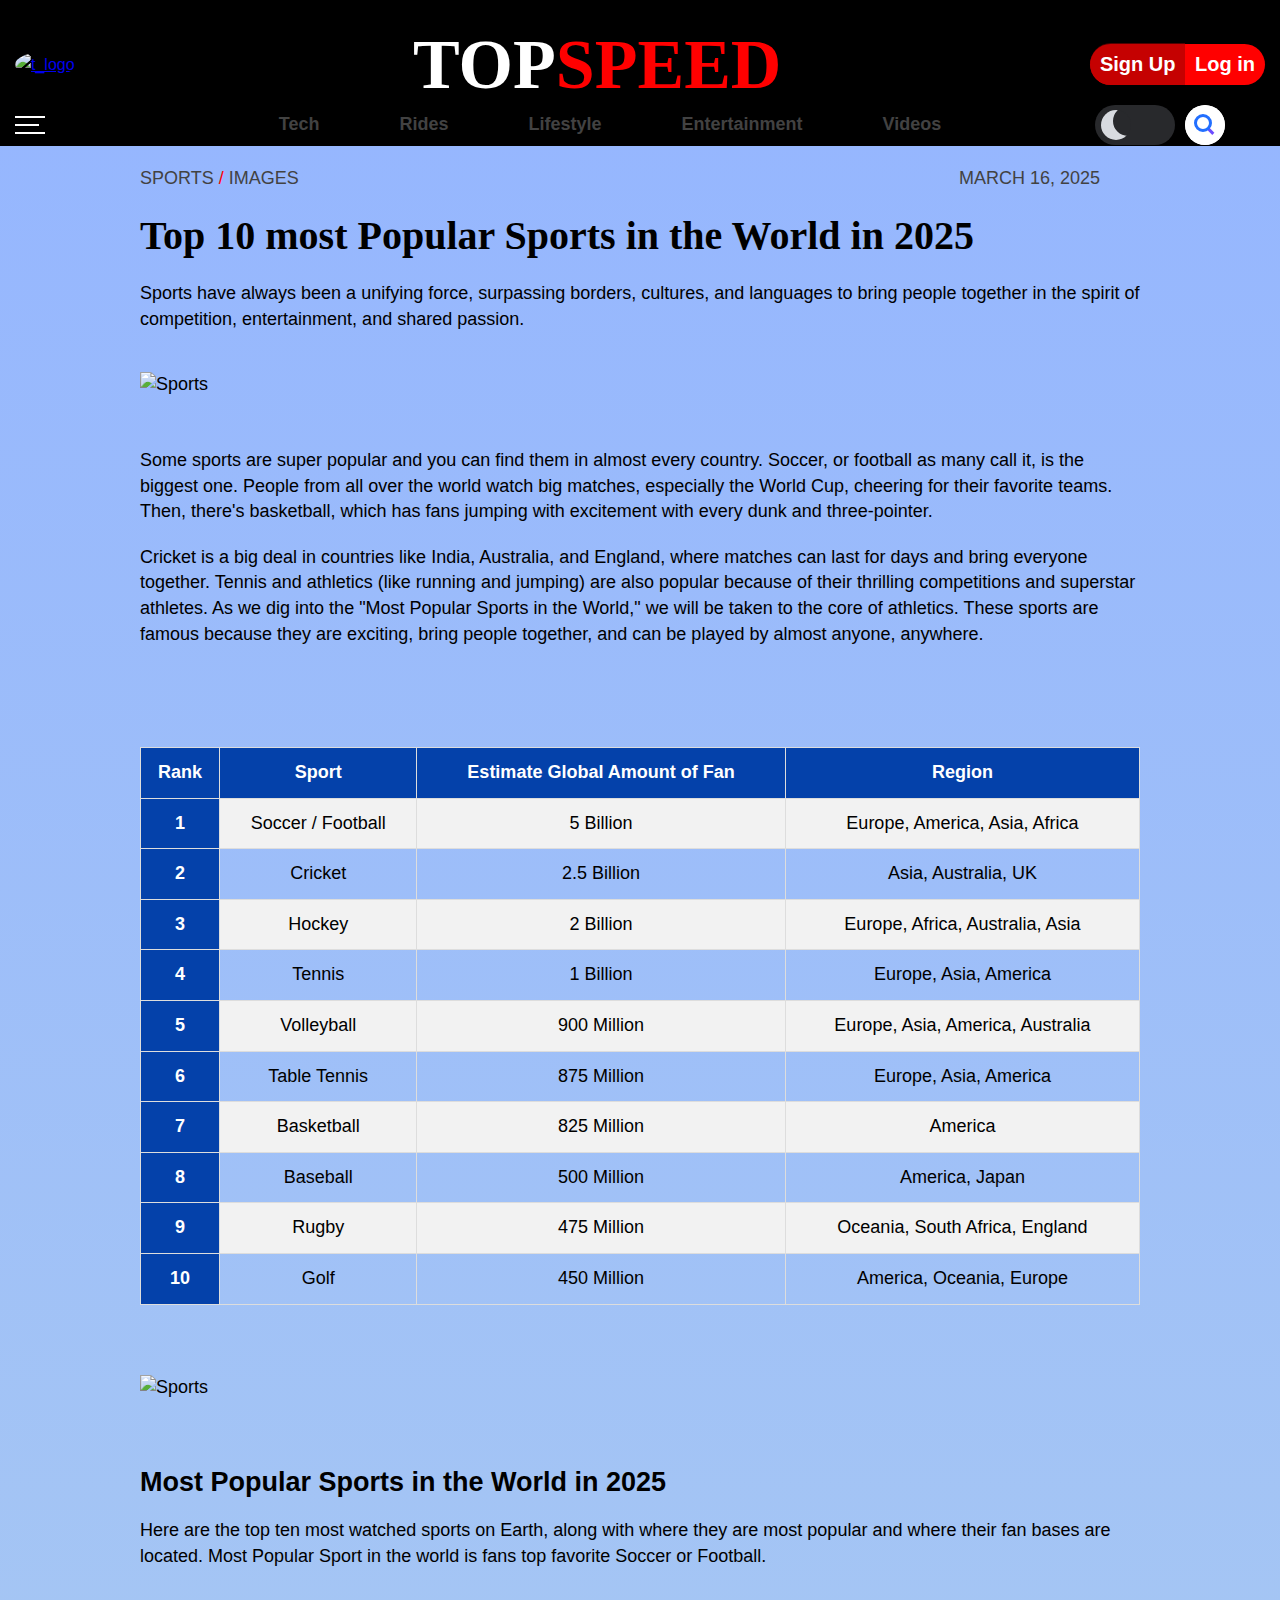
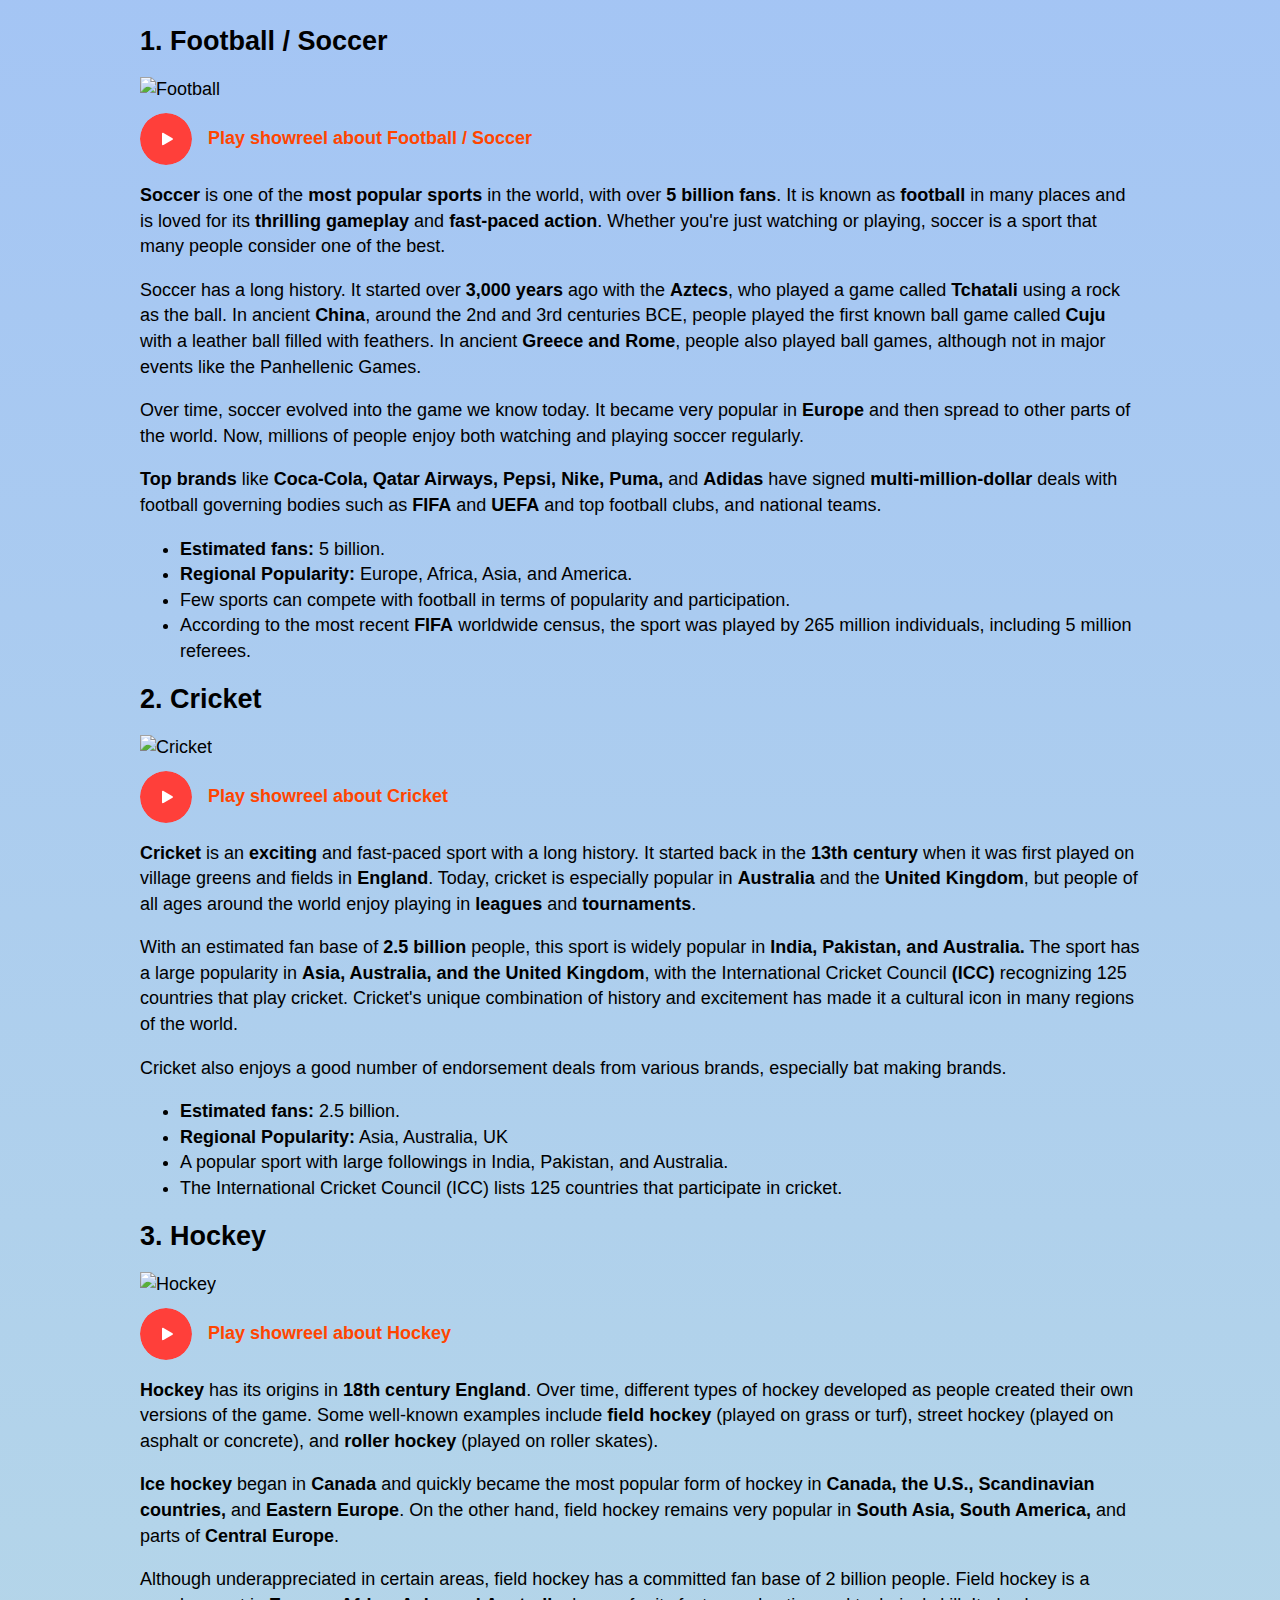
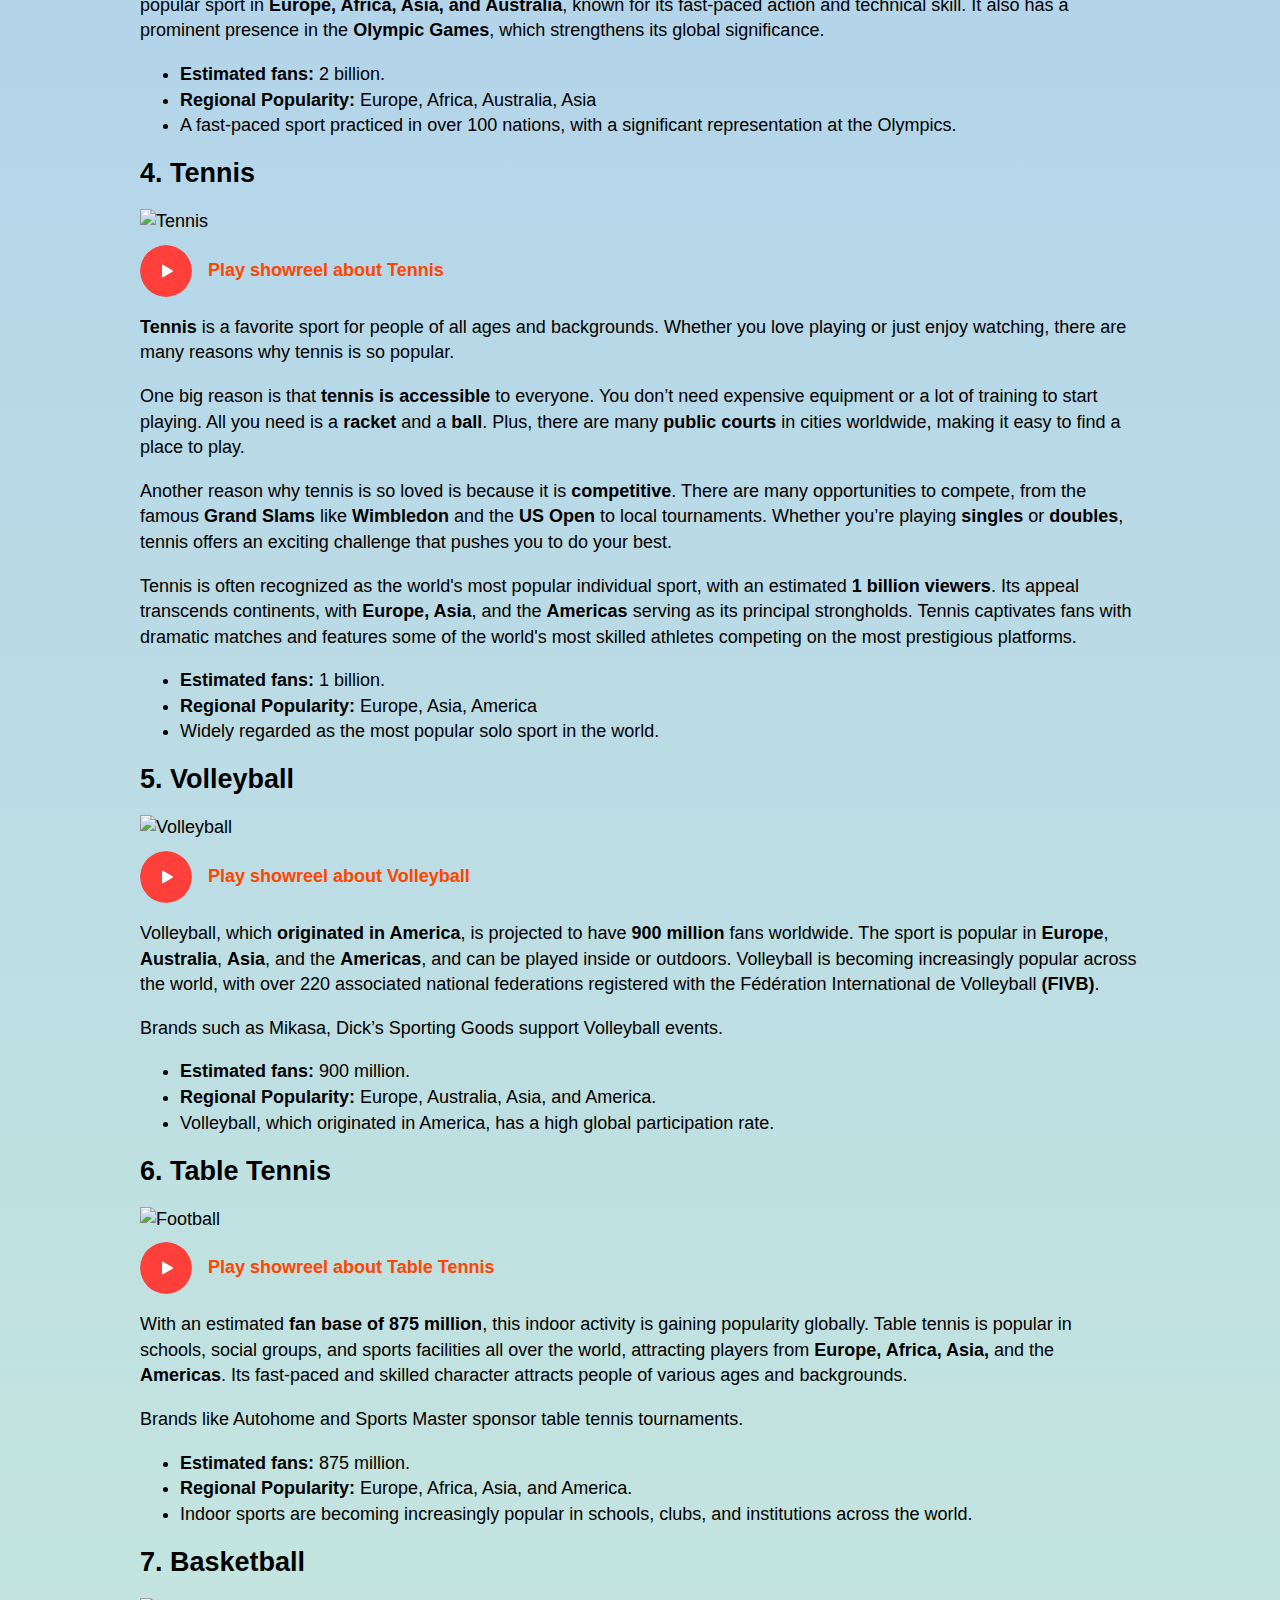
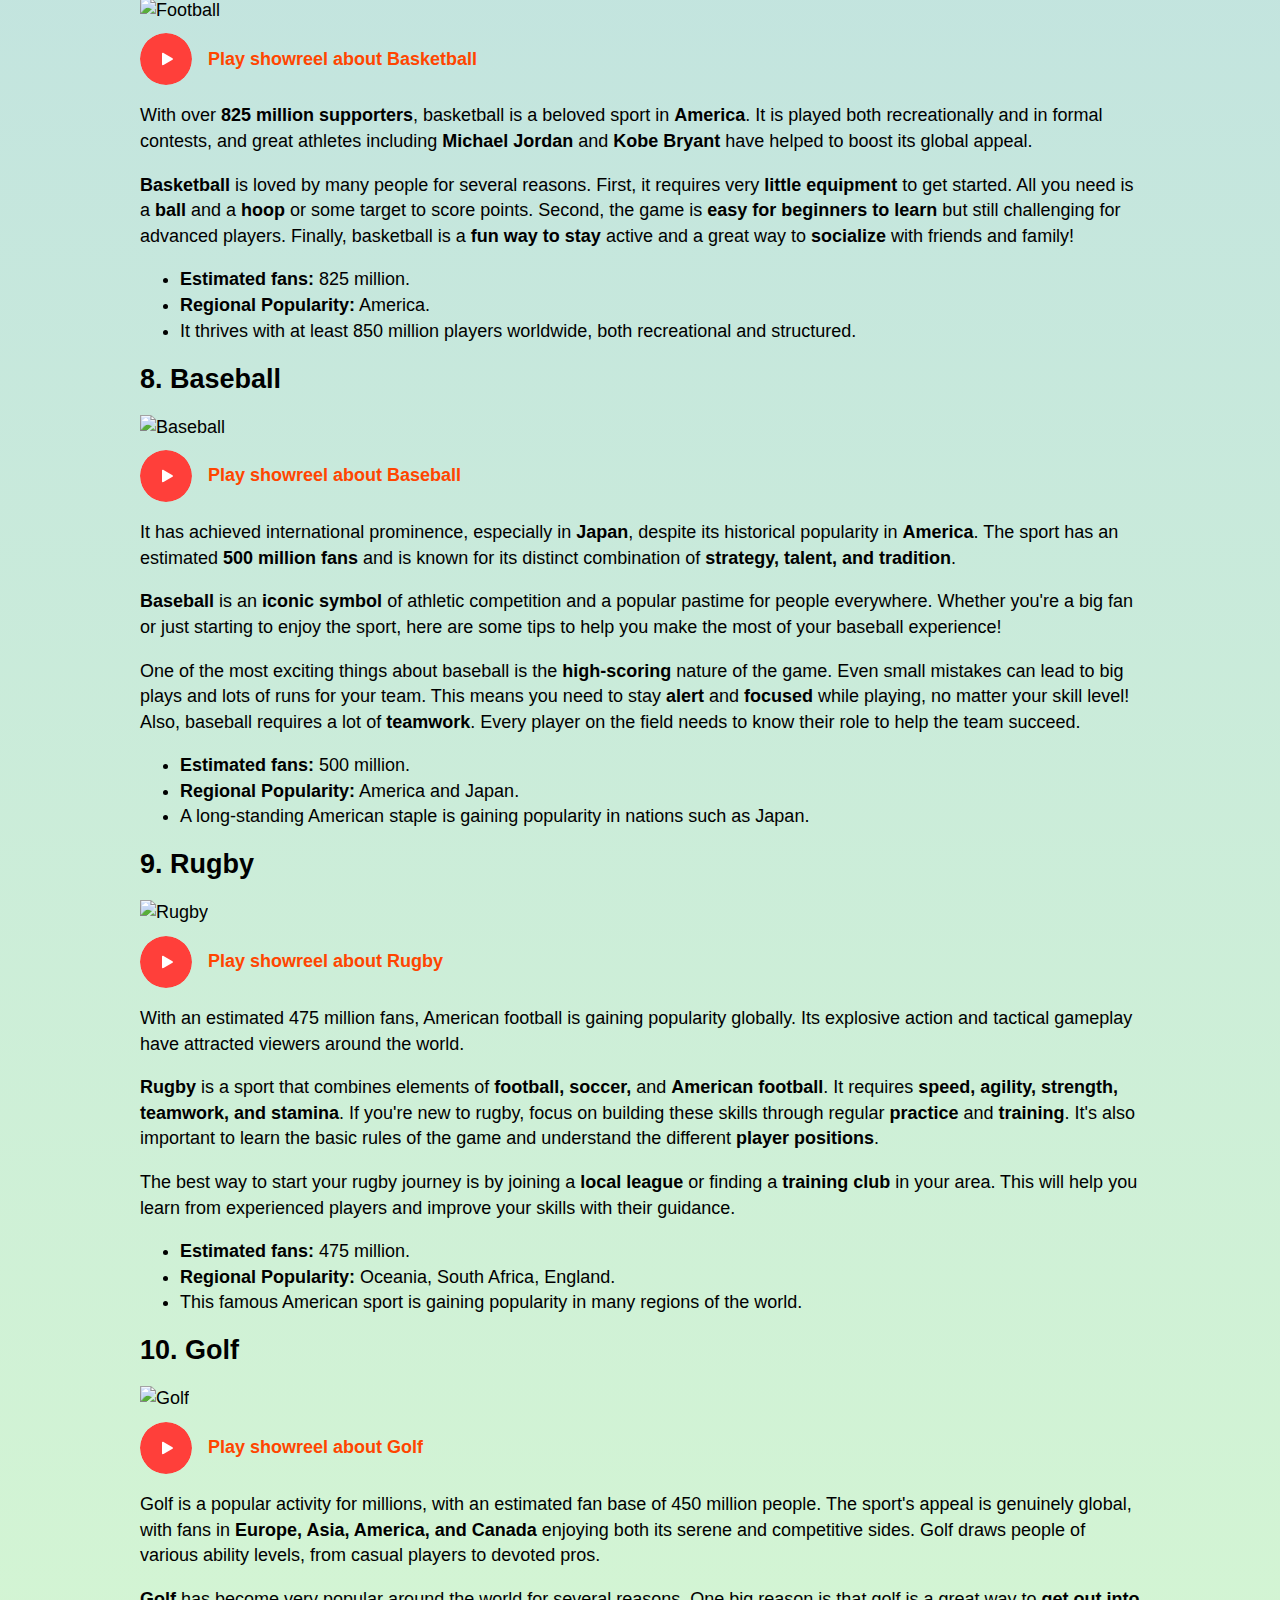
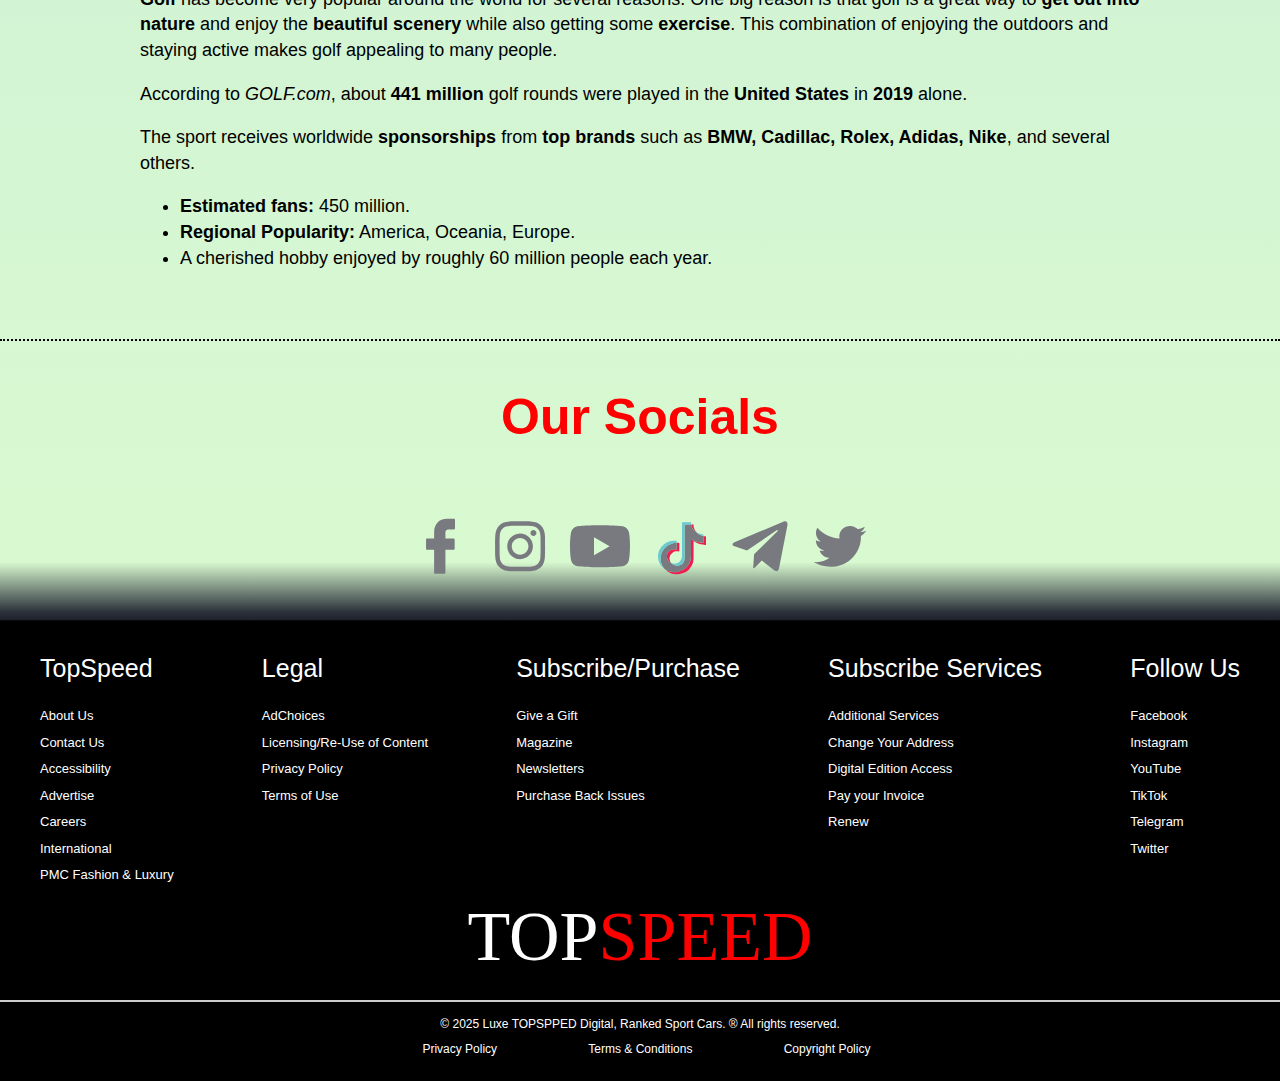
==== commit 6966c8ae: "Update index.html" ====
--- a/index.html
+++ b/index.html
@@ -7,7 +7,7 @@
       rel="stylesheet"
       href="https://cdn.jsdelivr.net/npm/@fancyapps/ui/dist/fancybox.css"
     />
-    <link rel="stylesheet" href="/styles/style.css" />
+    <link rel="stylesheet" href="style.css" />
     <link
       rel="shortcut icon"
       href="https://cdn.solo.to/user/a/61c70b7a18aa15_51981478.jpg"
@@ -1443,5 +1443,5 @@
   </body>
   <script src="https://code.jquery.com/jquery-3.7.1.js"></script>
   <script src="https://cdn.jsdelivr.net/npm/@fancyapps/ui@4.0/dist/fancybox.umd.js"></script>
-  <script src="/main/main.JS"></script>
+  <script src="main.JS"></script>
 </html>
--- a/style.css
+++ b/style.css
@@ -0,0 +1,1149 @@
+/*--------------------------- GLOBAL---------------------------- */
+/*--------------------------- GLOBAL---------------------------- */
+
+html,
+body {
+  font-family: Lato, sans-serif;
+  line-height: 160%;
+  scroll-behavior: smooth;
+  margin: 0;
+}
+
+.wrapper {
+  background: linear-gradient(rgba(43, 108, 255, 0.5), rgba(86, 254, 2, 0.2));
+  min-height: 100%;
+  width: 100%;
+  /* overflow: hidden; */
+}
+.container {
+  max-width: 1260px;
+  padding: 0px 15px;
+  margin: 0px auto;
+  height: 100%;
+  max-width: 100%;
+  max-height: 100%;
+}
+.open {
+  display: flex !important;
+}
+* {
+  box-sizing: border-box;
+}
+
+/*========================================== HEADER ======================================*/
+/*========================================== HEADER ======================================*/
+
+.header {
+  display: flex;
+  flex-direction: column;
+  justify-content: center;
+  width: 100%;
+  font-weight: 700px;
+  background: #000000;
+  position: sticky;
+  top: 0;
+  z-index: 999;
+}
+.header_top_inner {
+  display: flex;
+  align-items: center;
+  justify-content: space-between;
+  padding-top: 5px;
+}
+.header_top_logo {
+  margin-right: 20px;
+  border-radius: 50%;
+}
+.header_top_logo img {
+  max-width: 100%;
+  height: auto;
+  border-radius: 50%;
+  margin-right: 10px;
+}
+#header_top_nav {
+  font-size: 70px;
+}
+.header_top_nav {
+  font-weight: 600;
+  font-family: "Times New Roman", Times, serif;
+  text-decoration: none;
+  color: red;
+  max-width: 100%;
+  height: auto;
+  transition: 0.3s;
+}
+.header_top_nav span {
+  color: #ffffff;
+}
+.header_SUBSCRIBE {
+  font-size: 20px;
+  font-weight: 700;
+  /* height: auto; */
+  color: white;
+  background-color: #ff0000;
+  /* border: 2px solid #ff0000; */
+  text-decoration: none;
+  text-align: center;
+  justify-content: center;
+  align-items: center;
+  padding: 8px 0;
+  border-radius: 60px;
+}
+.header_SUBSCRIBE a {
+  border: none;
+}
+.header_signup:hover {
+  color: #ff0000;
+  background-color: #fff;
+}
+.header_login:hover {
+  color: #ff0000;
+  background-color: #fff;
+}
+.header_signup{
+  font-size: 20px;
+  font-weight: 700;
+  height: auto;
+  color: white;
+  background-color: #9501018b;
+  text-decoration: none;
+  text-align: center;
+  justify-content: center;
+  align-items: center;
+  padding: 10px;
+  margin-right: -6px;
+  border-top-left-radius: 60px;
+  border-bottom-left-radius: 60px;
+}
+.header_login{
+  font-size: 20px;
+  font-weight: 700;
+  height: auto;
+  color: white;
+  text-decoration: none;
+  text-align: center;
+  justify-content: center;
+  align-items: center;
+  padding: 10px;
+  border-top-right-radius: 60px;
+  border-bottom-right-radius: 60px;
+}
+@media (max-width: 800px) {
+  .header_SUBSCRIBE {
+    display: none;
+  }
+}
+
+/*==================================== HEADER-BOTTOM ==================================== */
+/*==================================== HEADER-BOTTOM ==================================== */
+
+.header_bottom {
+  margin-top: -20px;
+}
+.header_bottom_inner {
+  display: flex;
+  align-items: center;
+  justify-content: space-between;
+}
+
+/* ============================== Burger Menu ================================================ */
+.header_bottom_btn {
+  display: flex;
+  position: relative;
+  z-index: 50;
+  align-items: center;
+  justify-content: flex-start;
+  width: 30px;
+  height: 18px;
+  cursor: pointer;
+}
+.header_bottom_btn span {
+  height: 2px;
+  width: 80%;
+  transform: scale(1);
+  background-color: #fff;
+}
+.header_bottom_btn::before,
+.header_bottom_btn::after {
+  content: "";
+  position: absolute;
+  height: 2px;
+  width: 100%;
+  background-color: #fff;
+  transition: all 0.3s ease 0s;
+}
+.header_bottom_btn::before {
+  top: 0;
+}
+.header_bottom_btn::after {
+  bottom: 0;
+}
+.header_bottom_btn.active span {
+  transform: scale(0);
+}
+.header_bottom_btn.active::before {
+  position: fixed;
+  top: 50%;
+  height: 2px;
+  width: 35px;
+  transform: rotate(-45deg) translate(180px, -180px);
+}
+.header_bottom_btn.active::after {
+  position: fixed;
+  bottom: 50%;
+  height: 2px;
+  width: 35px;
+  transform: rotate(45deg) translate(-180px, -180px);
+}
+.header_menu-h {
+  color: #ffffff;
+  font-size: 35px;
+  margin-top: 60px;
+  margin-left: 100px;
+}
+.header-menu.active {
+  display: inline-block;
+  flex-direction: column;
+  position: fixed;
+  height: 100vh;
+  width: 100%;
+  max-width: 500px;
+  top: 0;
+  left: -450;
+  /* justify-content: center; */
+  /* text-align: center; */
+  padding: 10px 30px;
+  background-color: black;
+  font-size: 3rem;
+  transition: 0.3s ease;
+  animation: BurgerAnimation 0.4s;
+  overflow: scroll;
+}
+.header-menu.active {
+  left: 0;
+}
+@media (max-width: 1000px) {
+  /* .header_bottom_btn {
+     display: flex;
+   } */
+
+  .header_bottom_nav {
+    display: none;
+  }
+
+  /* .header_bottom_nav ul {
+     flex-direction: column;
+     row-gap: 30px;
+   }  */
+}
+
+@keyframes BurgerAnimation {
+  from {
+    opacity: 0;
+  }
+  to {
+    opacity: 1;
+  }
+}
+
+/* //========================================================================// */
+
+.header-menu {
+  display: none;
+}
+.header_menu_list {
+  display: inline-block;
+  margin: 0;
+}
+.header_menu_item {
+  justify-content: space-between;
+  width: 300px;
+  list-style: none;
+  font-weight: 700;
+  font-size: 18px;
+  padding: 20px;
+  border-bottom: 2px dotted #999;
+}
+.header_menu_item.activa {
+  color: #fff;
+}
+.header_menu_link {
+  line-height: 1.6px;
+  color: #424242;
+  white-space: nowrap;
+  transition: 0.3s;
+  text-decoration: none;
+}
+.header_menu_link a {
+  display: inline-block;
+}
+.header_menu_link:hover {
+  color: #ffffff;
+}
+.submenu1 {
+  display: none;
+}
+.submenu1.activa {
+  display: block;
+  min-width: 150px;
+  z-index: 99;
+  transition: 0.3s linear;
+  margin-left: -37px;
+}
+.submenu1 li {
+  position: relative;
+}
+.submenu1 a {
+  display: inline-block;
+  padding: 10px 20px;
+  border-bottom: 1px solid black;
+  /* background-color: #ffffff; */
+  font-size: 16px;
+  z-index: 3;
+}
+/* //////////////// */
+.submenu2 {
+  display: none;
+}
+.submenu2.activa {
+  display: block;
+  min-width: 150px;
+  z-index: 99;
+  transition: 0.3s linear;
+  margin-left: -37px;
+}
+.submenu2 li {
+  position: relative;
+}
+.submenu2 a {
+  display: inline-block;
+  padding: 10px 20px;
+  border-bottom: 1px solid black;
+  /* background-color: #ffffff; */
+  font-size: 16px;
+  z-index: 3;
+}
+/* ////////////// */
+.submenu3 {
+  display: none;
+}
+.submenu3.activa {
+  display: block;
+  min-width: 150px;
+  z-index: 99;
+  transition: 0.3s linear;
+  margin-left: -37px;
+}
+.submenu3 li {
+  position: relative;
+}
+.submenu3 a {
+  display: inline-block;
+  padding: 10px 20px;
+  border-bottom: 1px solid black;
+  /* background-color: #ffffff; */
+  font-size: 16px;
+  z-index: 3;
+}
+/* ///////////// */
+.submenu4 {
+  display: none;
+}
+.submenu4.activa {
+  display: block;
+  min-width: 150px;
+  z-index: 99;
+  transition: 0.3s linear;
+  margin-left: -37px;
+}
+.submenu4 li {
+  position: relative;
+}
+.submenu4 a {
+  display: inline-block;
+  padding: 10px 20px;
+  border-bottom: 1px solid black;
+  /* background-color: #ffffff; */
+  font-size: 16px;
+  z-index: 3;
+}
+
+.sublist1 {
+  list-style: none;
+}
+.sublist1 a {
+  text-decoration: none;
+  color: #424242;
+  display: flex;
+}
+.sublist1 a:hover {
+  color: #ffffff;
+}
+.header_menu-btn1 {
+  display: block;
+  position: relative;
+  width: 15px;
+  height: 2px;
+  /* background-color: #fff; */
+  cursor: pointer;
+}
+.header_menu-btn1::before,
+.header_menu-btn1::after {
+  content: "";
+  position: absolute;
+  height: 2px;
+  width: 15px;
+  background-color: #fff;
+  transition: all 0.3s ease 0s;
+}
+.header_menu-btn1::before {
+  top: 0;
+  transform: rotate(45deg) translate(182px, -198px);
+}
+.header_menu-btn1::after {
+  bottom: 0;
+  transform: rotate(-45deg) translate(205px, 190px);
+}
+.header_menu-btn1.activa::before {
+  transform: rotate(-45deg) translate(207px, 183px);
+}
+.header_menu-btn1.activa::after {
+  transform: rotate(45deg) translate(190px, -200px);
+}
+/* ====================================== */
+.header_menu-btn2 {
+  display: block;
+  position: relative;
+  width: 15px;
+  height: 2px;
+  /* background-color: #fff; */
+  cursor: pointer;
+}
+.header_menu-btn2::before,
+.header_menu-btn2::after {
+  content: "";
+  position: absolute;
+  height: 2px;
+  width: 15px;
+  background-color: #fff;
+  transition: all 0.3s ease 0s;
+}
+.header_menu-btn2::before {
+  top: 0;
+  transform: rotate(45deg) translate(182px, -198px);
+}
+.header_menu-btn2::after {
+  bottom: 0;
+  transform: rotate(-45deg) translate(205px, 190px);
+}
+.header_menu-btn2.activa::before {
+  transform: rotate(-45deg) translate(207px, 183px);
+}
+.header_menu-btn2.activa::after {
+  transform: rotate(45deg) translate(190px, -200px);
+}
+/* ==================================== */
+.header_menu-btn3 {
+  display: block;
+  position: relative;
+  width: 15px;
+  height: 2px;
+  /* background-color: #fff; */
+  cursor: pointer;
+}
+.header_menu-btn3::before,
+.header_menu-btn3::after {
+  content: "";
+  position: absolute;
+  height: 2px;
+  width: 15px;
+  background-color: #fff;
+  transition: all 0.3s ease 0s;
+}
+.header_menu-btn3::before {
+  top: 0;
+  transform: rotate(45deg) translate(182px, -198px);
+}
+.header_menu-btn3::after {
+  bottom: 0;
+  transform: rotate(-45deg) translate(205px, 190px);
+}
+.header_menu-btn3.activa::before {
+  transform: rotate(-45deg) translate(207px, 183px);
+}
+.header_menu-btn3.activa::after {
+  transform: rotate(45deg) translate(190px, -200px);
+}
+/* //==========////////////////////////////////// */
+.header_menu-btn4 {
+  display: block;
+  position: relative;
+  width: 15px;
+  height: 2px;
+  /* background-color: #fff; */
+  cursor: pointer;
+}
+.header_menu-btn4::before,
+.header_menu-btn4::after {
+  content: "";
+  position: absolute;
+  height: 2px;
+  width: 15px;
+  background-color: #fff;
+  transition: all 0.3s ease 0s;
+}
+.header_menu-btn4::before {
+  top: 0;
+  transform: rotate(45deg) translate(182px, -198px);
+}
+.header_menu-btn4::after {
+  bottom: 0;
+  transform: rotate(-45deg) translate(205px, 190px);
+}
+.header_menu-btn4.activa::before {
+  transform: rotate(-45deg) translate(207px, 183px);
+}
+.header_menu-btn4.activa::after {
+  transform: rotate(45deg) translate(190px, -200px);
+}
+/* ===========================/////Socials////////////////////========================= */
+/* ===========================/////Socials////////////////////========================= */
+.header_menu_sociallist {
+  display: flex;
+  /* justify-content: center;
+   align-items: center; */
+  /* top: 50%; */
+  right: 0;
+  left: 0;
+  bottom: 0;
+  /* position: absolute; */
+  padding: 20px;
+  margin-top: 0;
+  padding-top: 0;
+  background: linear-gradient(
+    180deg,
+    rgba(30, 33, 44, 0) 43.9%,
+    rgba(30, 33, 45, 0) 43.9%,
+    rgba(30, 33, 46, 0) 43.9%,
+    rgba(30, 33, 47, 0.92) 91.9%,
+    #1e212c 100%
+  );
+  transform: translateY(50%);
+  transition: all 0.3s;
+  list-style: none;
+}
+
+.header_menu_socialitem {
+  margin-right: 24px;
+}
+
+.header_menu_socialitem:last-child {
+  margin-right: 0;
+}
+
+.header_menu_sociallink {
+  /* display: block; */
+  line-height: 0;
+}
+
+.header_menu_sociallink path {
+  transition: all 0.3s;
+}
+
+.header_menu_sociallink:hover path {
+  fill: #ffffff;
+}
+/* ///////////////////==============================================//////////////////////// */
+/* ///////////////////==============================================//////////////////////// */
+.header_bottom_nav {
+  justify-content: space-between;
+  margin-right: 50px;
+}
+.header_nav_list {
+  display: flex;
+  margin: 0;
+}
+.header_nav_item {
+  list-style: none;
+  font-weight: 700;
+  font-size: 18px;
+}
+.header_nav_item:hover {
+  background: #fff;
+  color: red;
+}
+.header_nav_item a {
+  display: inline-block;
+  align-items: center;
+  justify-content: center;
+}
+.header_nav_item:last-child {
+  margin-right: 0;
+}
+.header_nav_link {
+  line-height: 1.6px;
+  color: #424242;
+  white-space: nowrap;
+  transition: 0.3s;
+  padding: 20px 40px;
+  text-decoration: none;
+}
+.header_nav_link:hover {
+  color: red;
+}
+
+.submenu {
+  min-width: 150px;
+  position: absolute;
+  z-index: 99;
+  transform-origin: 0 0;
+  transform: rotateX(-90deg);
+  transition: 0.3s linear;
+  visibility: hidden;
+  opacity: 0;
+  margin-left: -40px;
+}
+.a {
+  width: 160.5px;
+}
+.b {
+  width: 168.5px;
+}
+.s {
+  width: 193.5px;
+}
+.g {
+  width: 240.5px;
+}
+.header_nav_list li:hover > .submenu {
+  opacity: 1;
+  visibility: visible;
+  transform: rotateX(0deg);
+}
+.submenu li {
+  position: relative;
+}
+.submenu a {
+  display: block;
+  padding: 10px 15px;
+  border-bottom: 1px solid black;
+  background-color: #ffffff;
+  font-size: 16px;
+  z-index: 3;
+}
+.sublist {
+  list-style: none;
+}
+.sublist a {
+  text-decoration: none;
+  color: #424242;
+  display: flex;
+}
+.sublist a:hover {
+  color: red;
+}
+/* ========================================== SEARCH ================================= */
+.search {
+  position: relative;
+  width: 40px;
+  height: 40px;
+  border-radius: 60px;
+  background-color: #fff;
+  transition: 0.5s;
+  box-shadow: #0059ff;
+  overflow: hidden;
+  cursor: pointer;
+}
+.search .icon {
+  position: absolute;
+  top: 0;
+  left: 0;
+  width: 40px;
+  height: 40px;
+  border-radius: 60px;
+  background-color: #fff;
+  align-items: center;
+  justify-content: center;
+}
+.icon::after {
+  content: "";
+  width: 12px;
+  height: 12px;
+  border: 3px solid #226fff;
+  border-radius: 60px;
+  position: absolute;
+  transform: translate(9px, 9px);
+}
+.icon::before {
+  content: "";
+  position: absolute;
+  width: 3px;
+  height: 8px;
+  background-color: #6d4cff;
+  transform: translate(24px, 22px) rotate(-45deg);
+}
+.search.activ {
+  width: 235px;
+}
+.search:hover {
+  transition: 0.3s;
+  transform: scale(1.1);
+}
+
+.search .input {
+  position: relative;
+  width: 193px;
+  height: 36px;
+  left: 40px;
+  align-items: center;
+  justify-content: center;
+}
+.search .input input {
+  position: absolute;
+  width: 85%;
+  height: 100%;
+  top: 0;
+  left: 0;
+  border: 0;
+  outline: 0;
+  font-size: 16px;
+  padding: 1px 0px;
+}
+
+.clear {
+  position: absolute;
+  width: 12px;
+  height: 12px;
+  top: 50%;
+  right: 10px;
+  cursor: pointer;
+  display: flex;
+  align-items: center;
+  justify-content: center;
+  transform: translateY(-30%);
+}
+.clear::before {
+  content: "";
+  position: absolute;
+  width: 1px;
+  height: 15px;
+  background: #999;
+  transform: rotate(45deg);
+}
+.clear::after {
+  content: "";
+  position: absolute;
+  width: 1px;
+  height: 15px;
+  background: #999;
+  transform: rotate(-45deg);
+}
+/*================= Switch dark/light mode ============================== */
+
+.toggle-switch {
+  position: relative;
+  width: 80px;
+  left: -90px;
+}
+
+.sw_label {
+  position: absolute;
+  width: 100%;
+  height: 40px;
+  background-color: #28292c;
+  border-radius: 50px;
+  cursor: pointer;
+}
+
+.checkboxinput {
+  position: absolute;
+  display: none;
+}
+.slider {
+  position: absolute;
+  width: 100%;
+  height: 100%;
+  border-radius: 50px;
+  transition: 0.3s;
+}
+
+.checkboxinput:checked ~ .slider {
+  background-color: #d8dbe0;
+}
+
+.slider::before {
+  content: "";
+  position: absolute;
+  top: 5px;
+  left: 6px;
+  width: 30px;
+  height: 30px;
+  border-radius: 50%;
+  box-shadow: inset 12px -4px 0px 0px #d8dbe0;
+  background-color: #28292c;
+  transition: 0.3s;
+}
+
+.checkboxinput:checked ~ .slider::before {
+  transform: translateX(40px);
+  background-color: #eeff00;
+  box-shadow: none;
+}
+
+.dark-mode{
+  background-color: black;
+  color: white;
+}
+/* .dark-mode a{
+  color: white;
+} */
+/* ========================Scroll To Top Button ========================= */
+#myBtn {
+  display: none; /* Hidden by default */
+  position: fixed; /* Fixed/sticky position */
+  bottom: 10px; /* Place the button at the bottom of the page */
+  right: 30px; /* Place the button 30px from the right */
+  z-index: 99; /* Make sure it does not overlap */
+  border: none; /* Remove borders */
+  outline: none; /* Remove outline */
+  background-color: transparent; /* Set a background color */
+  color: white; /* Text color */
+  cursor: pointer; /* Add a mouse pointer on hover */
+  border-radius: 10px;/* Rounded corners */
+  animation-duration: GoTop .4s;
+}
+
+#myBtn img{
+  border-radius: 50%;
+  opacity: .5;
+  transition: .3s;
+}
+#myBtn img:hover {
+  opacity: 1;
+}
+#mybtn{
+  transition: .3s;
+}
+
+/* ======================= MAIN ========================================== */
+/* ======================= MAIN ========================================== */
+
+.main {
+  display: flex;
+  flex-direction: column;
+  font-weight: 700px;
+  font-size: 18px;
+  margin-top: 20px;
+}
+.main_subtitl {
+  display: flex;
+  align-items: center;
+  justify-content: space-between;
+  font-weight: 700px;
+  text-decoration: none;
+  color: red;
+  width: 96%;
+}
+.main_subtitl-left {
+}
+.main_subtitl-right {
+}
+.main_subtitl_left-link {
+  text-decoration: none;
+  color: #424242;
+}
+.main-title {
+  font-family: "Times New Roman", Times, serif;
+  font-size: 20px;
+  line-height: 180%;
+}
+.main_subtitle {
+  margin-bottom: 40px;
+  height: auto;
+  max-width: 1000px;
+  width: 100%;
+}
+.main_img {
+}
+.main_img-img img {
+  margin-right: 20px;
+  max-width: 100%;
+  height: auto;
+}
+.main_img-img {
+  margin-right: 20px;
+}
+.main_img-info {
+  max-width: 1000px;
+  margin-top: 50px;
+}
+.main_img-info2 {
+  margin-top: 20px;
+  align-items: center;
+  margin-bottom: 100px;
+  max-width: 1000px;
+}
+
+/* ==================================TABLE ================================= */
+
+.main_table {
+  font-family: Arial, Helvetica, sans-serif;
+  border-collapse: collapse;
+  max-width: 1000px;
+  width: 100%;
+  text-align: center;
+}
+.main_table td,
+.main_table th {
+  border: 1px solid #ddd;
+  padding: 8px;
+}
+.main_table tr:nth-child(even) {
+  background-color: #f2f2f2;
+}
+
+.main_table tr:hover {
+  background-color: #ddd;
+}
+
+.main_table th {
+  padding-top: 12px;
+  padding-bottom: 12px;
+  text-align: center;
+  background-color: #0441aa;
+  color: white;
+}
+.main_table th a {
+  color: white;
+  text-decoration: none;
+}
+.main_table td a {
+  color: black;
+  text-decoration: none;
+}
+.main_table td a:hover {
+  transition: all 0.3s;
+  color: red;
+}
+
+.main_imgsport {
+  margin-top: 70px;
+  margin-bottom: 70px;
+  /* overflow: hidden; */
+}
+.main_imgsport img {
+  max-width: 100%;
+  height: auto;
+}
+.main_info {
+  max-width: 1000px;
+  margin-bottom: 60px;
+}
+
+/* ================================ MAIN SPORTS============================ */
+
+.main_sports {
+}
+.main_sports-title {
+}
+.main_sports-img {
+  align-items: center;
+  justify-content: center;
+}
+.main_sports-img img {
+  align-items: center;
+  justify-content: center;
+  max-width: 800px;
+  width: 100%;
+  height: auto;
+  cursor: grab;
+}
+.main_sports-info {
+  max-width: 1000px;
+}
+
+/* =============================== MAIN MENU ============================= */
+
+.main_menu {
+  /* display: inline-block; */
+  justify-content: center;
+  align-items: center;
+  text-align: center;
+  border-top: 2px dotted #000;
+  margin-top: 50px;
+  margin-bottom: -63px;
+  padding-top: 30px;
+  font-size: 25px;
+  color: red;
+}
+.main_menu svg {
+  max-width: 100%;
+}
+.main_menu_sociallist {
+  display: flex;
+  justify-content: center;
+  align-items: center;
+  top: 100px;
+  right: 0;
+  left: 0;
+  bottom: 0;
+  padding-bottom: 40px;
+  padding-left: 0px;
+  margin-top: 0;
+  background: linear-gradient(
+    180deg,
+    rgba(30, 33, 44, 0) 43.9%,
+    rgba(30, 33, 45, 0) 43.9%,
+    rgba(30, 33, 46, 0) 43.9%,
+    rgba(30, 33, 47, 0.92) 91.9%,
+    #1e212c 100%
+  );
+  transform: translateY(50%);
+  transition: all 0.3s;
+  list-style: none;
+}
+
+.main_menu_socialitem {
+  margin-right: 20px;
+}
+
+.main_menu_socialitem:last-child {
+  margin-right: 0;
+}
+
+.main_menu_sociallink {
+  /* display: block; */
+  line-height: 0;
+}
+
+.main_menu_sociallink path {
+  /* max-width: 100%; */
+  transition: all 0.3s;
+}
+
+.main_menu_sociallink:hover path {
+  fill: #0099ff;
+}
+
+/* ============================ FOOTER ============================== */
+/* ============================ FOOTER ============================== */
+
+.footer {
+  margin-top: 90px;
+  font-weight: 700px;
+  display: flex;
+  flex-direction: column;
+  padding: 40 30px;
+  background-color: black;
+  color: white;
+  overflow: hidden;
+}
+.footer a:hover {
+  color: red;
+  transition: 0.3s;
+}
+.footer_list-item {
+  font-weight: lighter;
+  font-size: 25px;
+  margin-bottom: 20px;
+}
+.footer_list-item:last-child {
+  margin-right: 40px;
+}
+
+.footer_cont {
+  display: flex;
+  margin-top: 20px;
+  margin-bottom: 20px;
+  justify-content: space-between;
+}
+.footer_cont-list {
+  list-style: none;
+}
+.footer_cont-list:last-child {
+  margin-right: 40px;
+}
+.footer_cont-item {
+  list-style: none;
+}
+.footer_cont-link {
+  color: white;
+  font-size: 13px;
+  text-decoration: none;
+}
+
+.footer_bottom {
+  align-items: center;
+  justify-content: center;
+  text-align: center;
+  color: red;
+  font-size: 70px;
+  font-weight: 500;
+  font-family: "Times New Roman", Times, serif;
+  margin-bottom: 50px;
+}
+.footer_bottom span {
+  color: white;
+}
+
+.hr {
+  width: 100%;
+  border: 1px solid #ffffffcc;
+}
+.Rights {
+  padding-top: 10px;
+  text-align: center;
+  font-size: 12px;
+  justify-content: center;
+}
+.Rights a {
+  text-decoration: none;
+  color: white;
+}
+.terms {
+  display: flex;
+  justify-content: space-between;
+  width: 68%;
+  padding-left: 33%;
+  padding-bottom: 18px;
+  font-size: 12px;
+}
+.PrivacyPolicy {
+  text-decoration: none;
+  color: #fff;
+}
+.TermsConditions {
+  text-decoration: none;
+  color: #fff;
+}
+.CopyrightPolicy {
+  text-decoration: none;
+  color: #fff;
+}
+
+.playshowreel {
+  display: flex;
+  align-items: center;
+  text-align: center;
+  text-decoration: none;
+  color: orangered;
+  font-weight: bold;
+  padding-top: 10px;
+}
+
+.playshowreel:hover {
+  text-decoration: underline;
+  color: crimson;
+  transition: 0.3s;
+}
+
+.space {
+  margin-right: 10px;
+  margin-right: 16px;
+  border-radius: 50%;
+  transition: all 0.3s;
+}
+
+.space:hover {
+  box-shadow: 0 0 0 16px rgba(225, 63, 58, 0.12);
+}
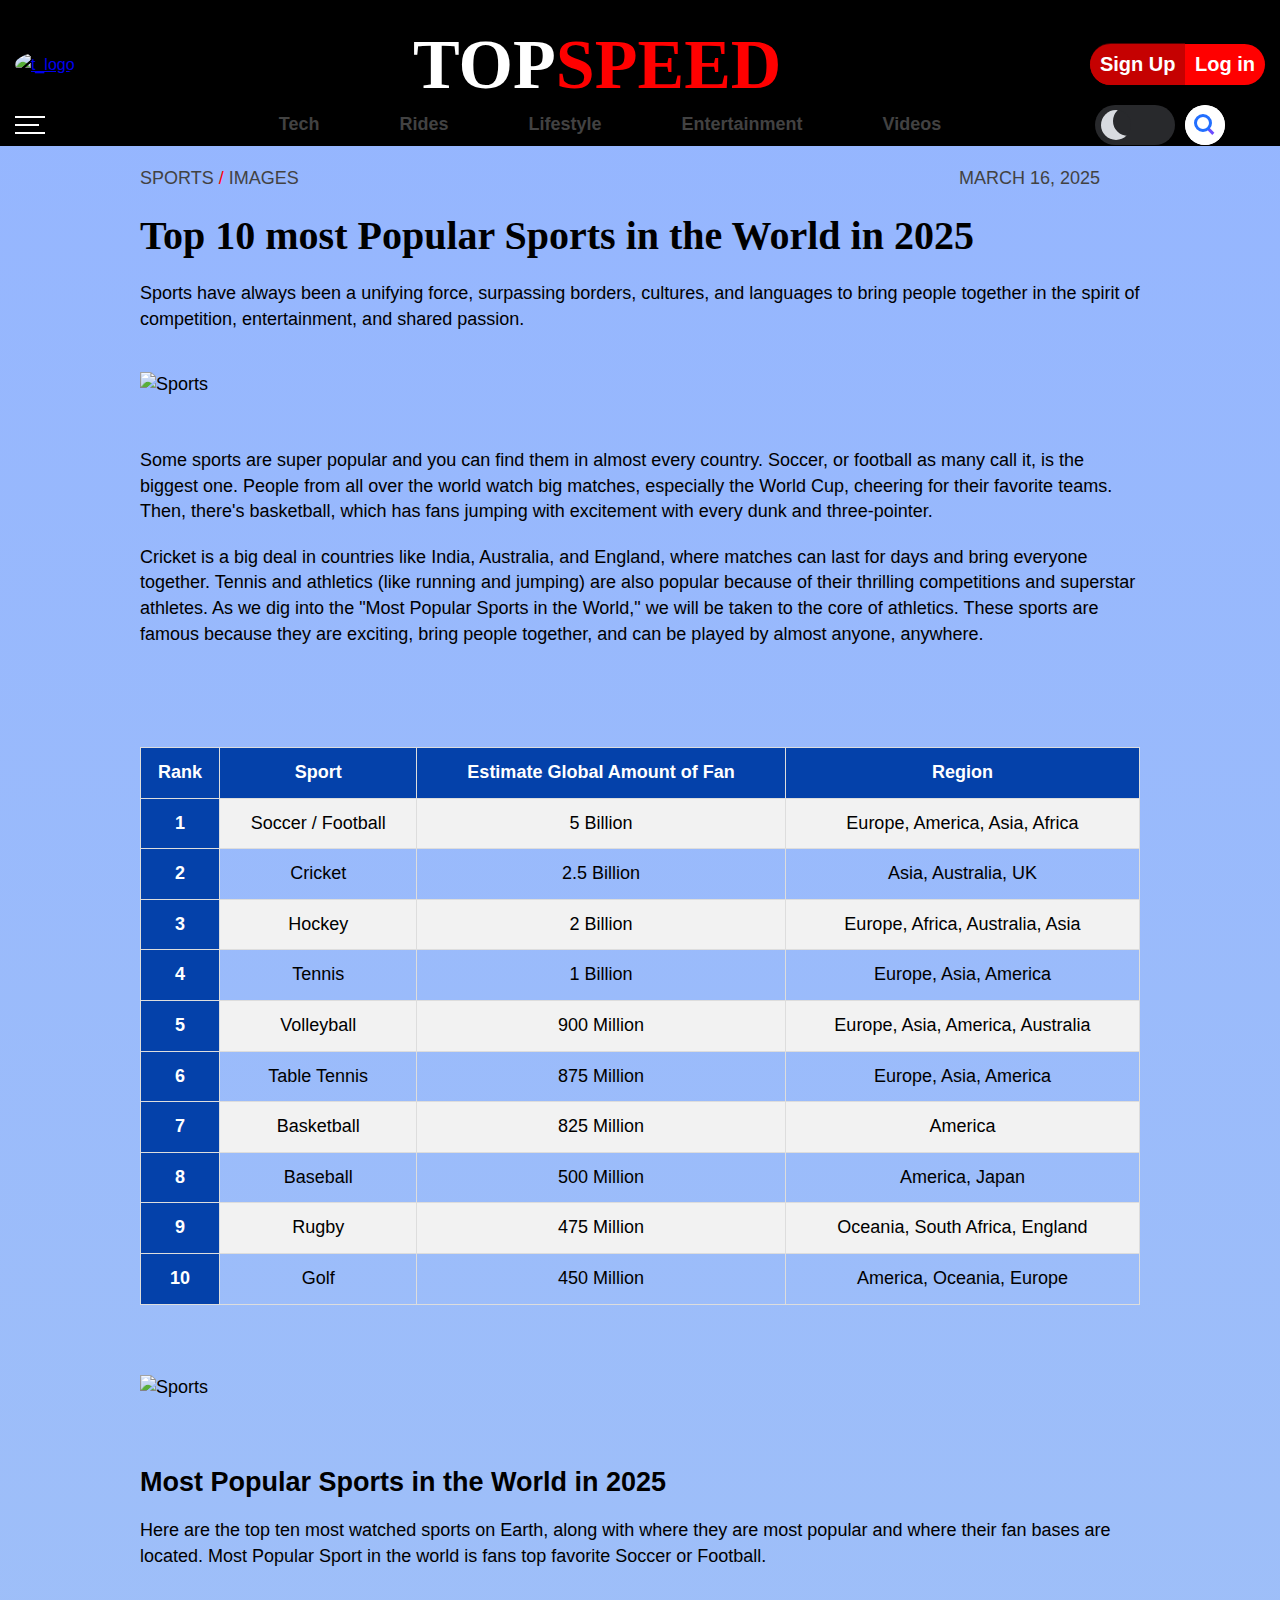
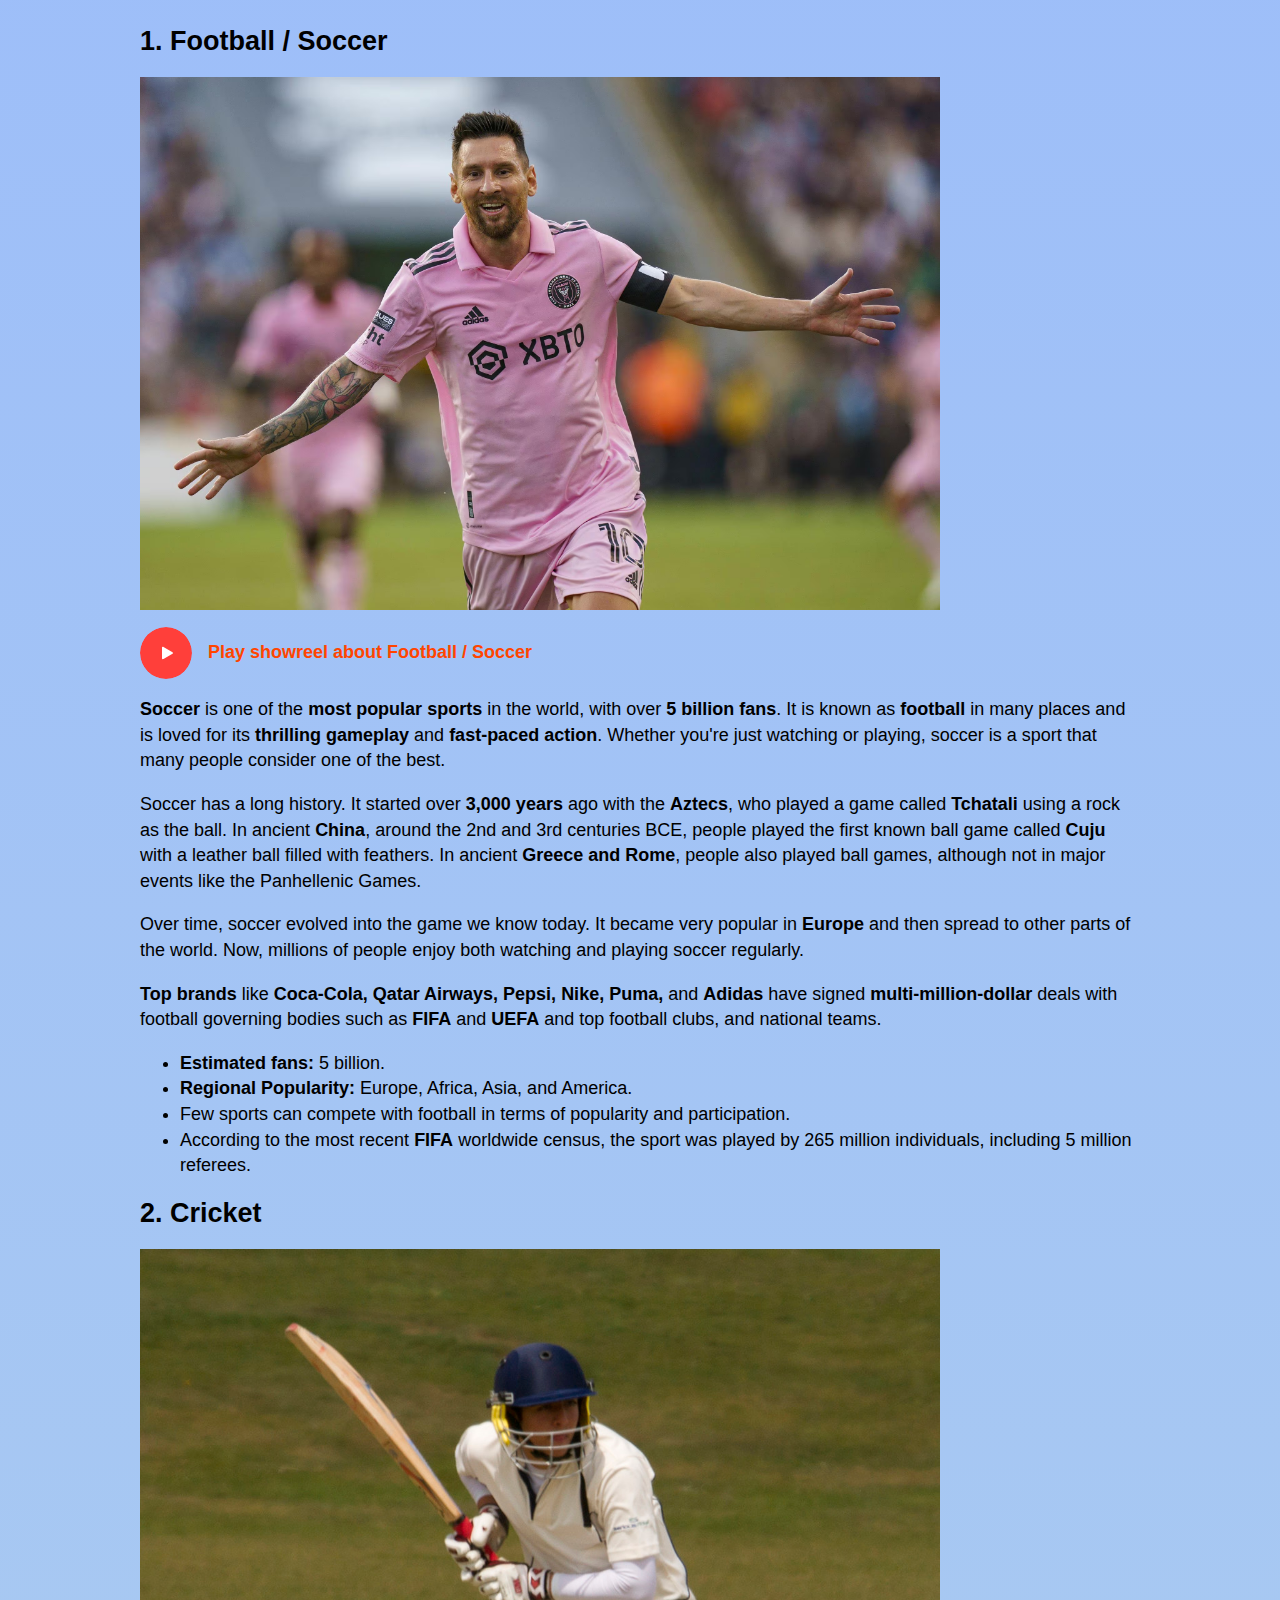
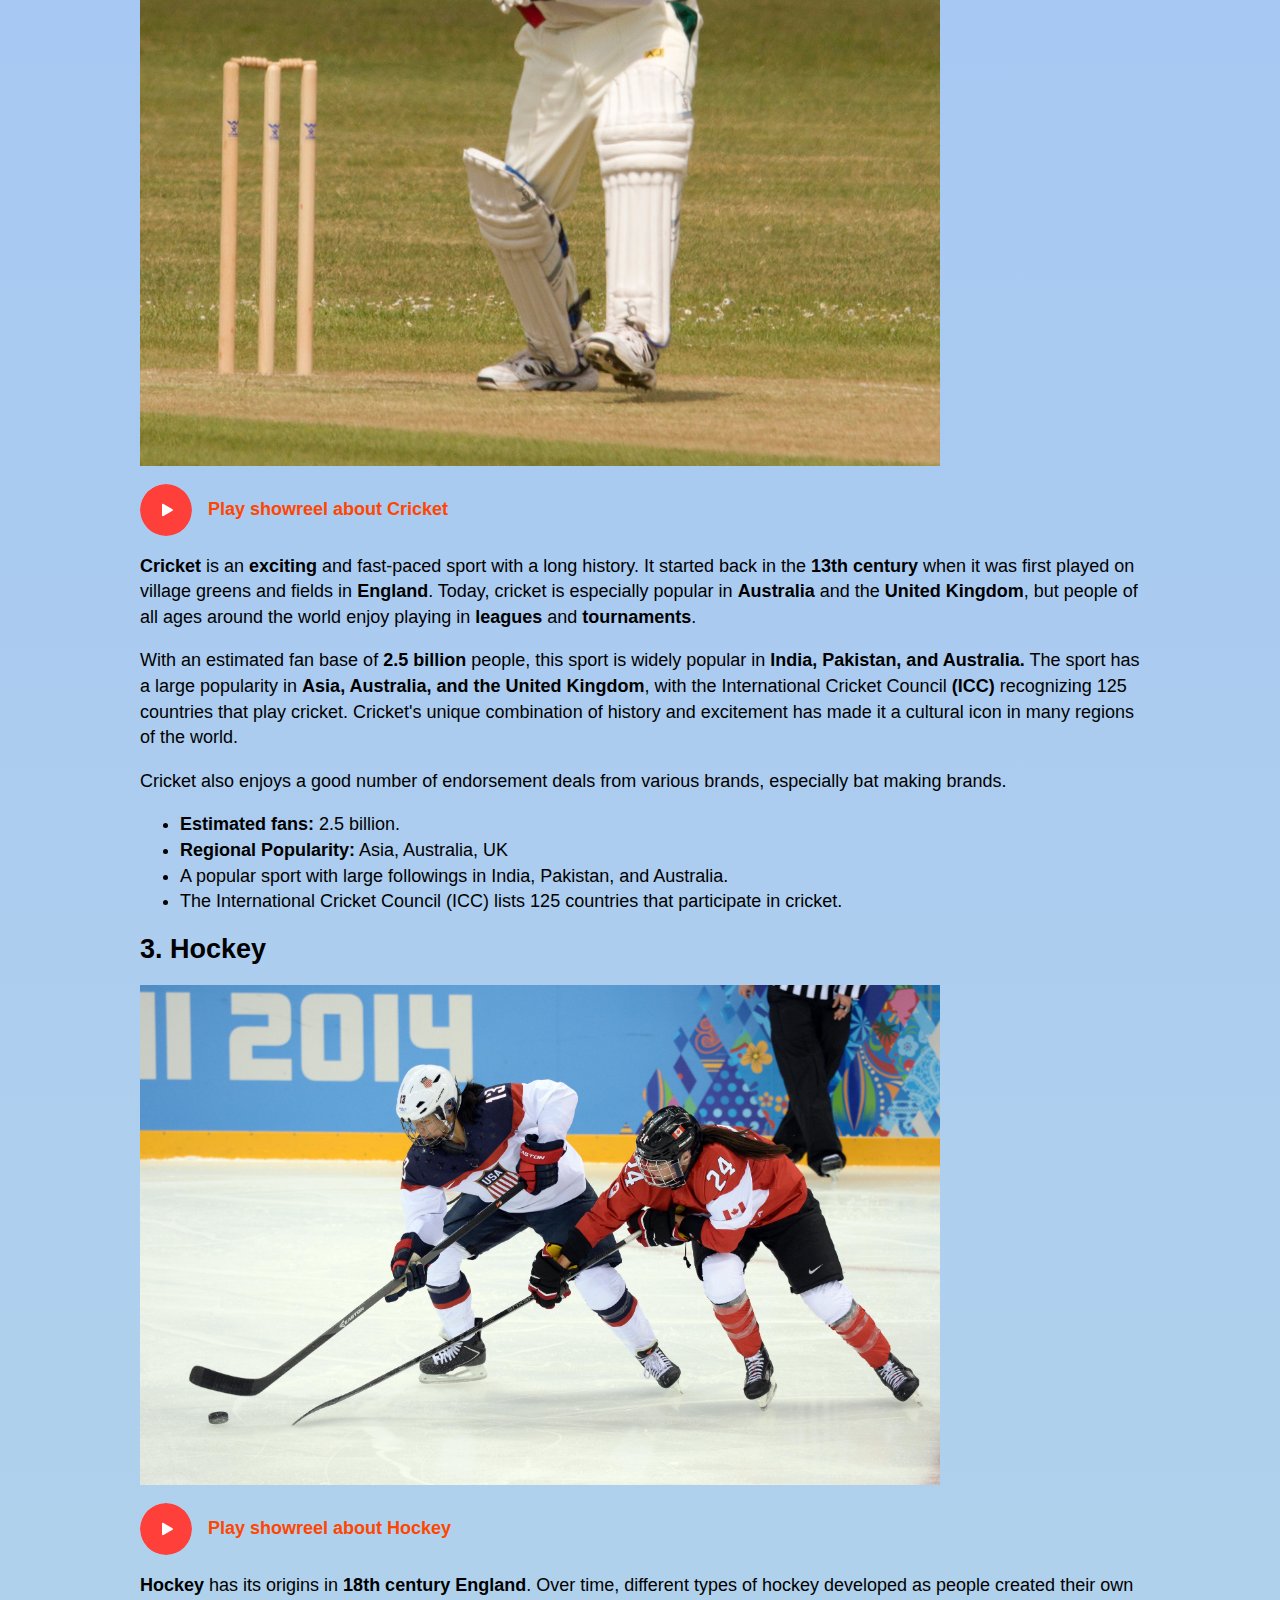
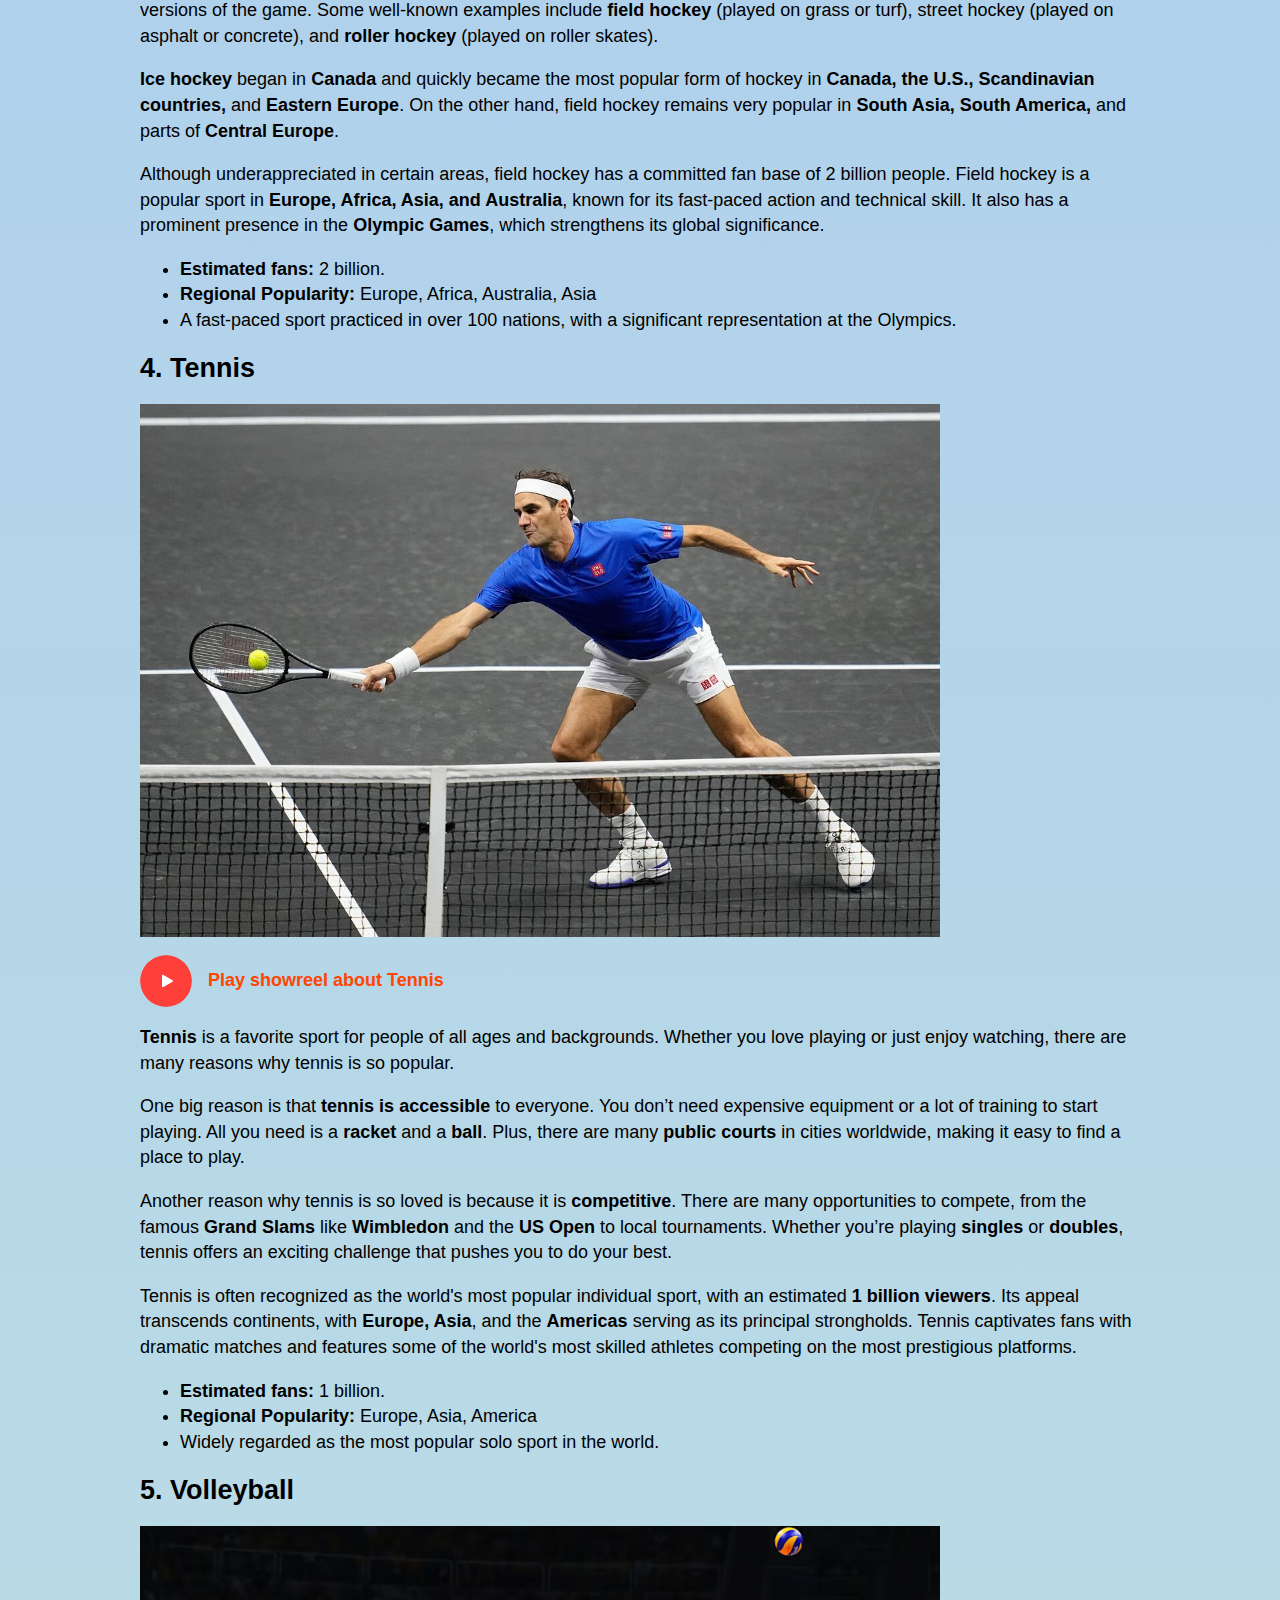
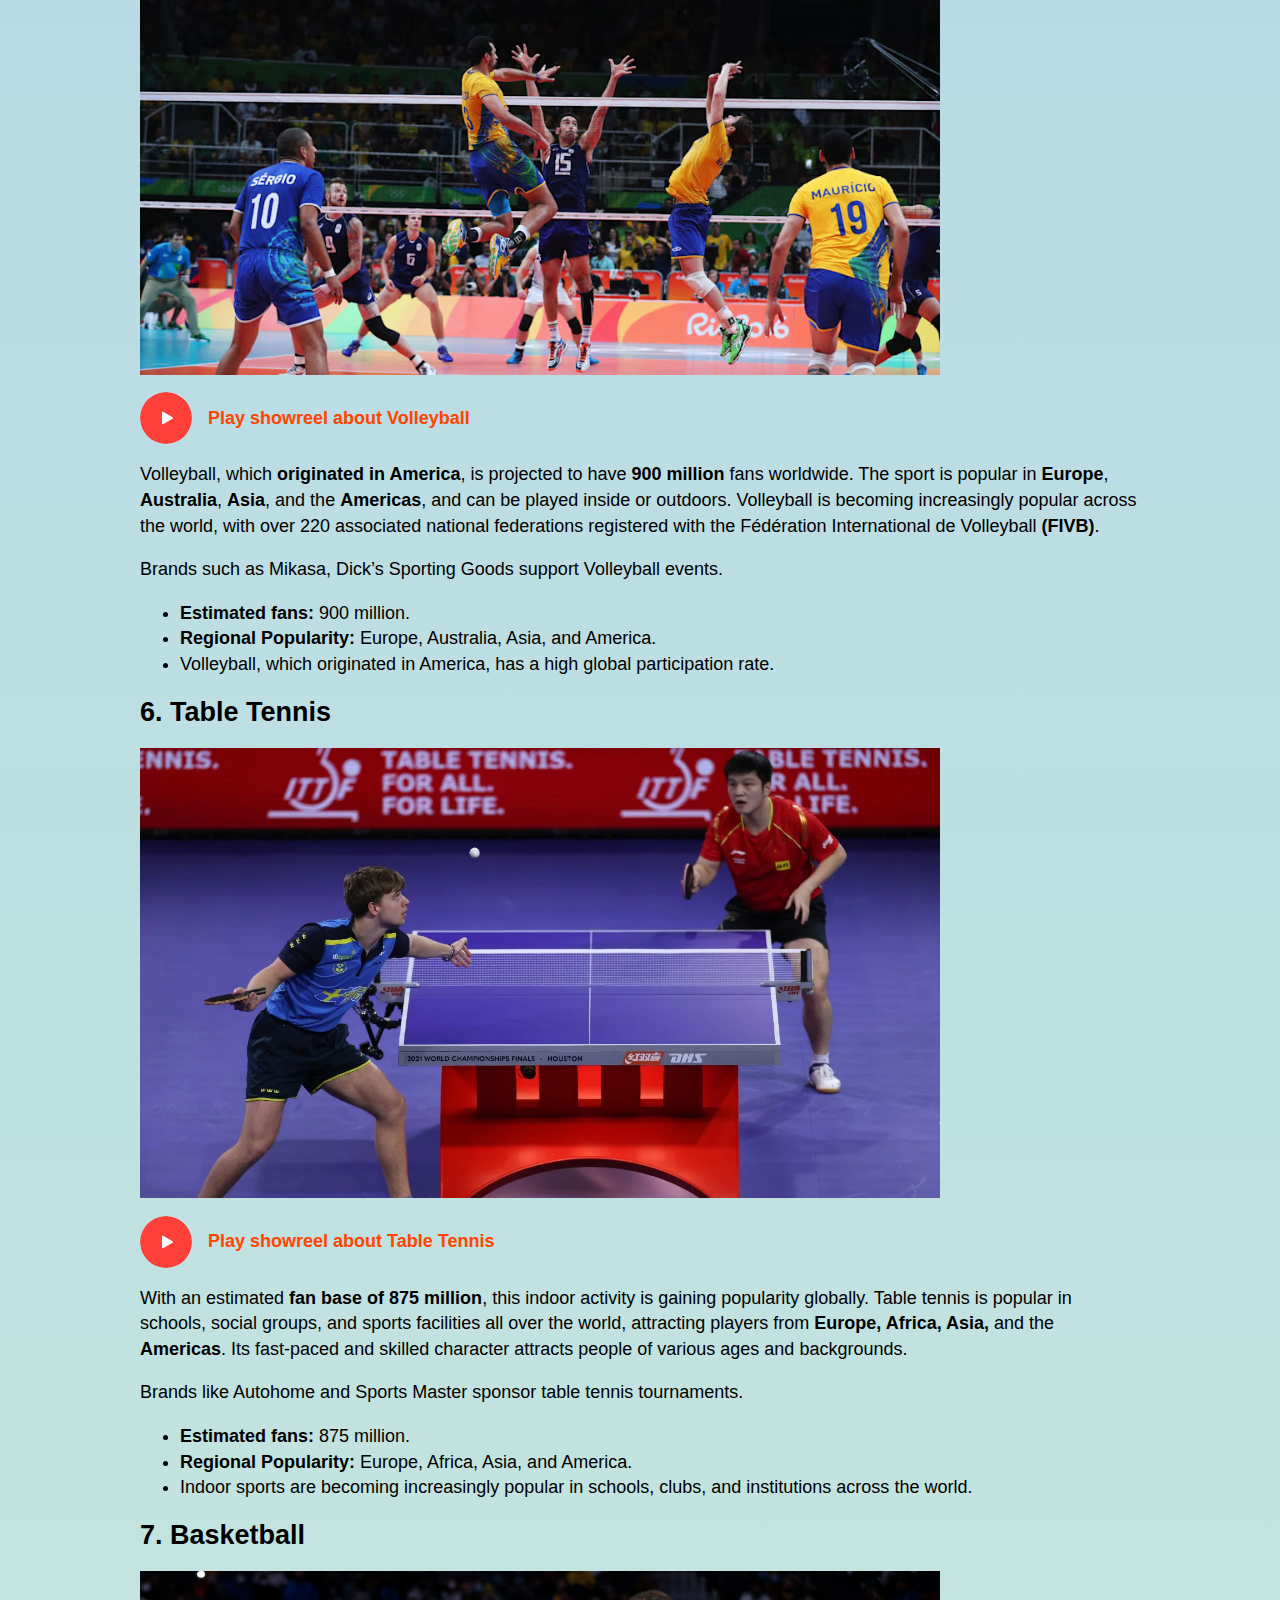
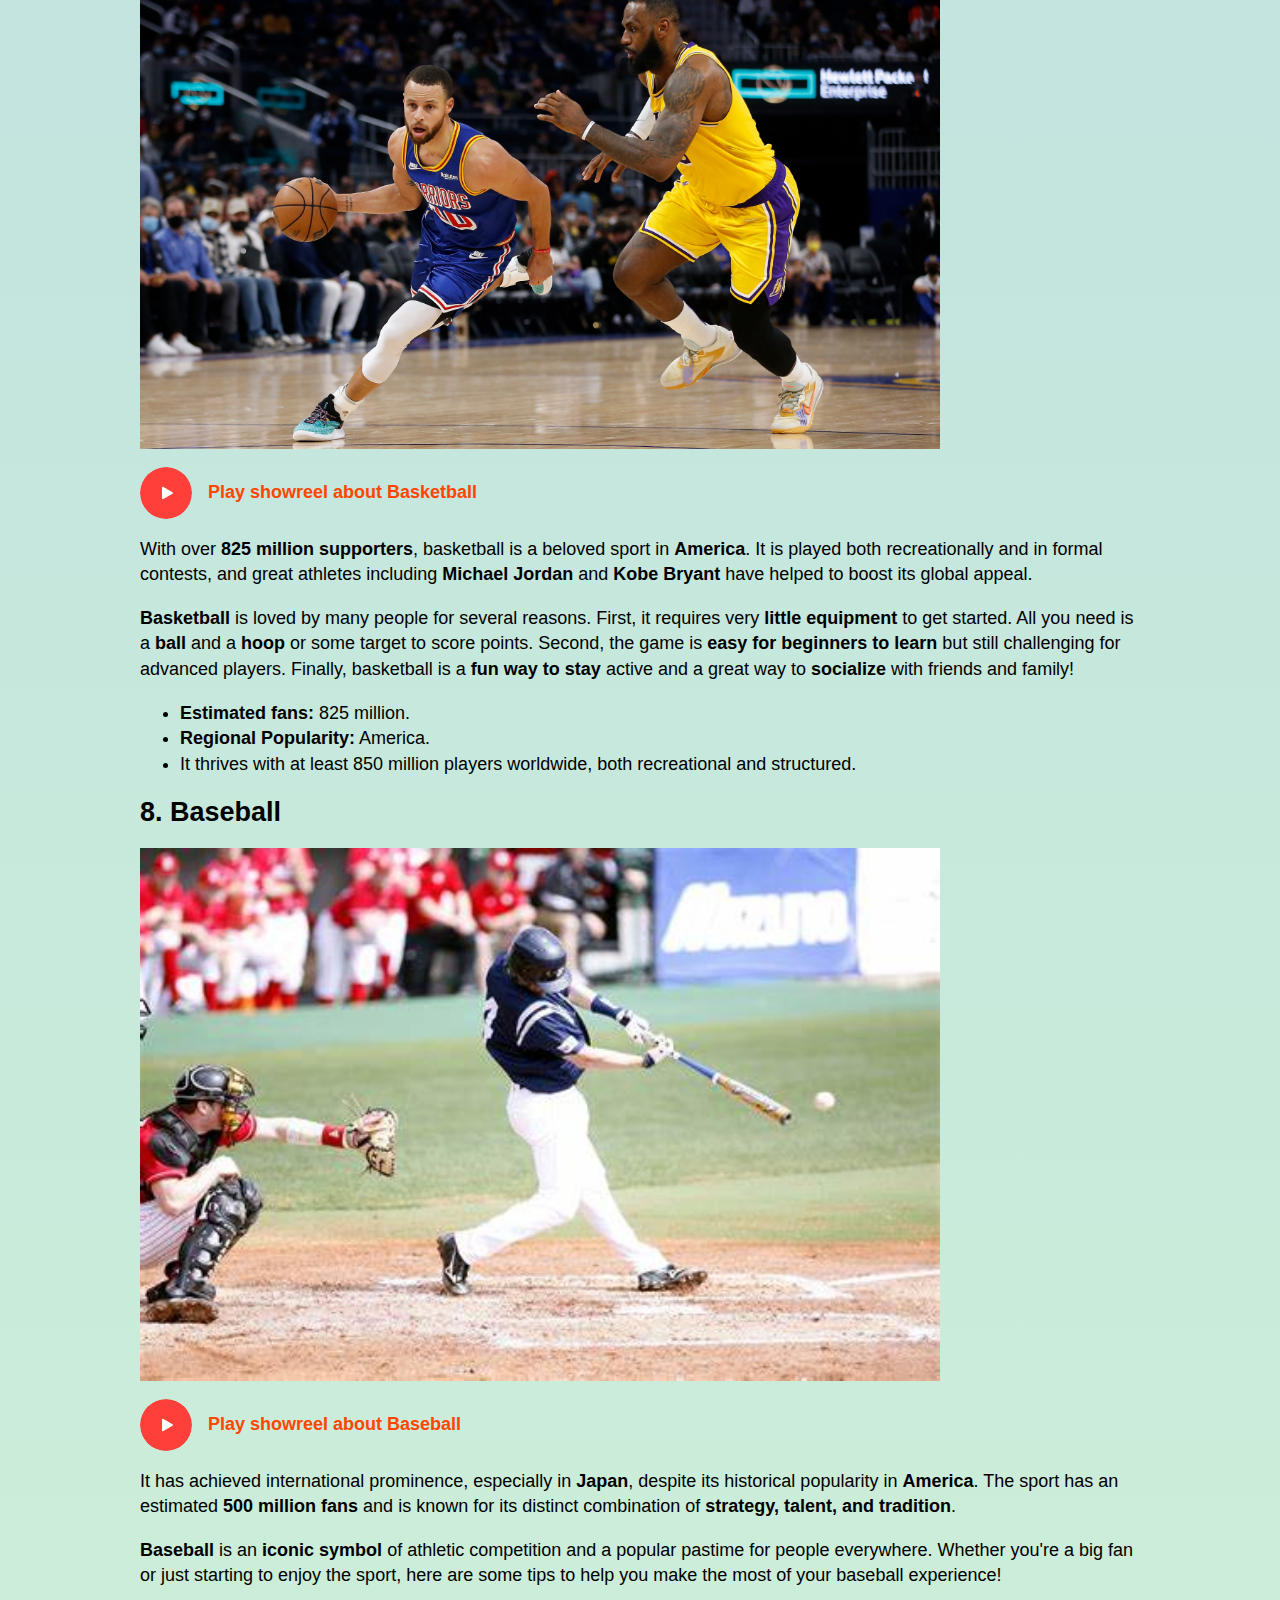
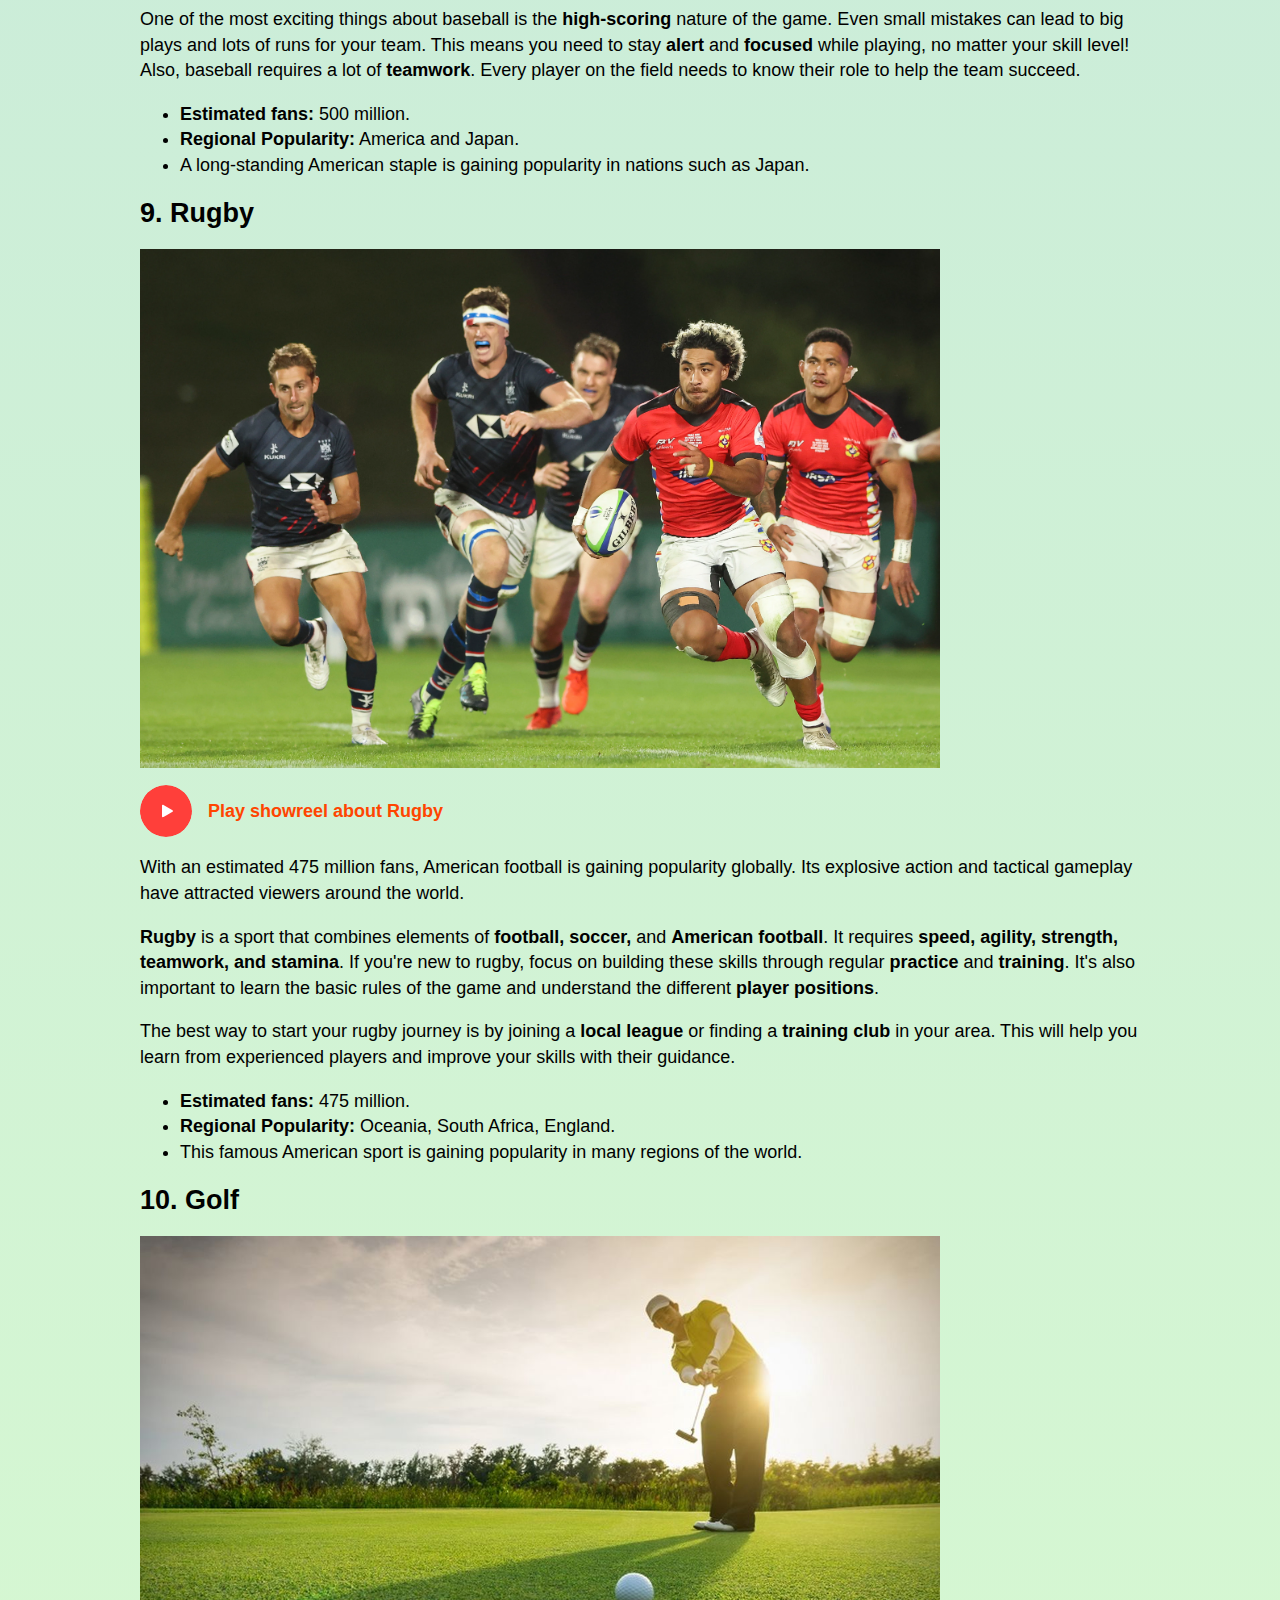
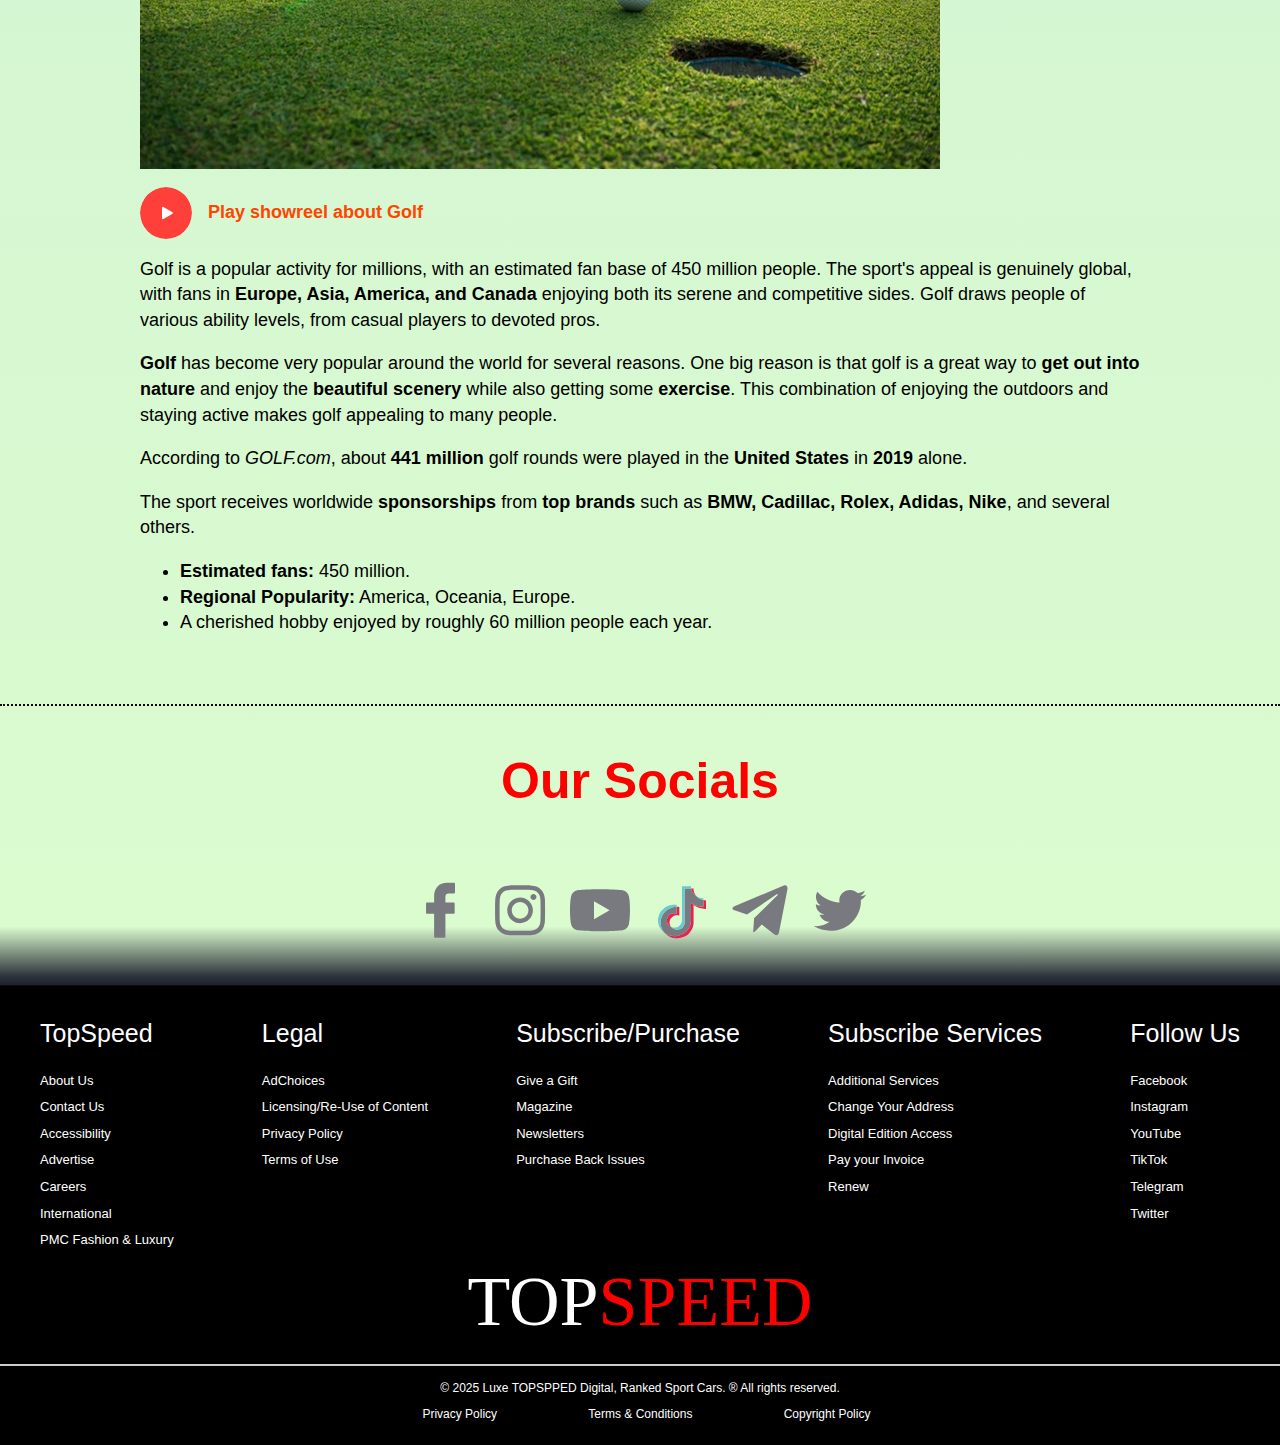
==== commit 75c77edb: "Update index.html" ====
--- a/index.html
+++ b/index.html
@@ -498,7 +498,7 @@
             </div>
             <div class="main_sports-img">
               <img
-                src="/img/Sports/Football-Soccer.avif"
+                src="Football-Soccer.avif"
                 data-fancybox="galery"
                 alt="Football"
               />
@@ -582,7 +582,7 @@
             </div>
             <div class="main_sports-img">
               <img
-                src="/img/Sports/cricket.jpg"
+                src="cricket.jpg"
                 data-fancybox="galery"
                 alt="Cricket"
               />
@@ -656,7 +656,7 @@
             </div>
             <div class="main_sports-img">
               <img
-                src="/img/Sports/Hockey.jfif"
+                src="Hockey.jfif"
                 data-fancybox="galery"
                 alt="Hockey"
               />
@@ -728,7 +728,7 @@
             </div>
             <div class="main_sports-img">
               <img
-                src="/img/Sports/Tennis.jpg"
+                src="Tennis.jpg"
                 data-fancybox="galery"
                 alt="Tennis"
               />
@@ -804,7 +804,7 @@
             </div>
             <div class="main_sports-img">
               <img
-                src="/img/Sports/Voleyball.avif"
+                src="Voleyball.avif"
                 data-fancybox="galery"
                 alt="Volleyball"
               />
@@ -866,7 +866,7 @@
             </div>
             <div class="main_sports-img">
               <img
-                src="/img/Sports/Table-tennis.webp"
+                src="Table-tennis.webp"
                 data-fancybox="galery"
                 alt="Football"
               />
@@ -925,7 +925,7 @@
             </div>
             <div class="main_sports-img">
               <img
-                src="/img/Sports/Basketball.jpg"
+                src="Basketball.jpg"
                 data-fancybox="galery"
                 alt="Football"
               />
@@ -990,7 +990,7 @@
             </div>
             <div class="main_sports-img">
               <img
-                src="/img/Sports/Baseball.jfif"
+                src="Baseball.jfif"
                 data-fancybox="galery"
                 alt="Baseball"
                 width="1000px"
@@ -1061,7 +1061,7 @@
             </div>
             <div class="main_sports-img">
               <img
-                src="/img/Sports/Rugby.webp"
+                src="Rugby.webp"
                 data-fancybox="galery"
                 alt="Rugby"
               />
@@ -1128,7 +1128,7 @@
             </div>
             <div class="main_sports-img">
               <img
-                src="/img/Sports/Golf.jpg"
+                src="Golf.jpg"
                 data-fancybox="galery"
                 alt="Golf"
               />
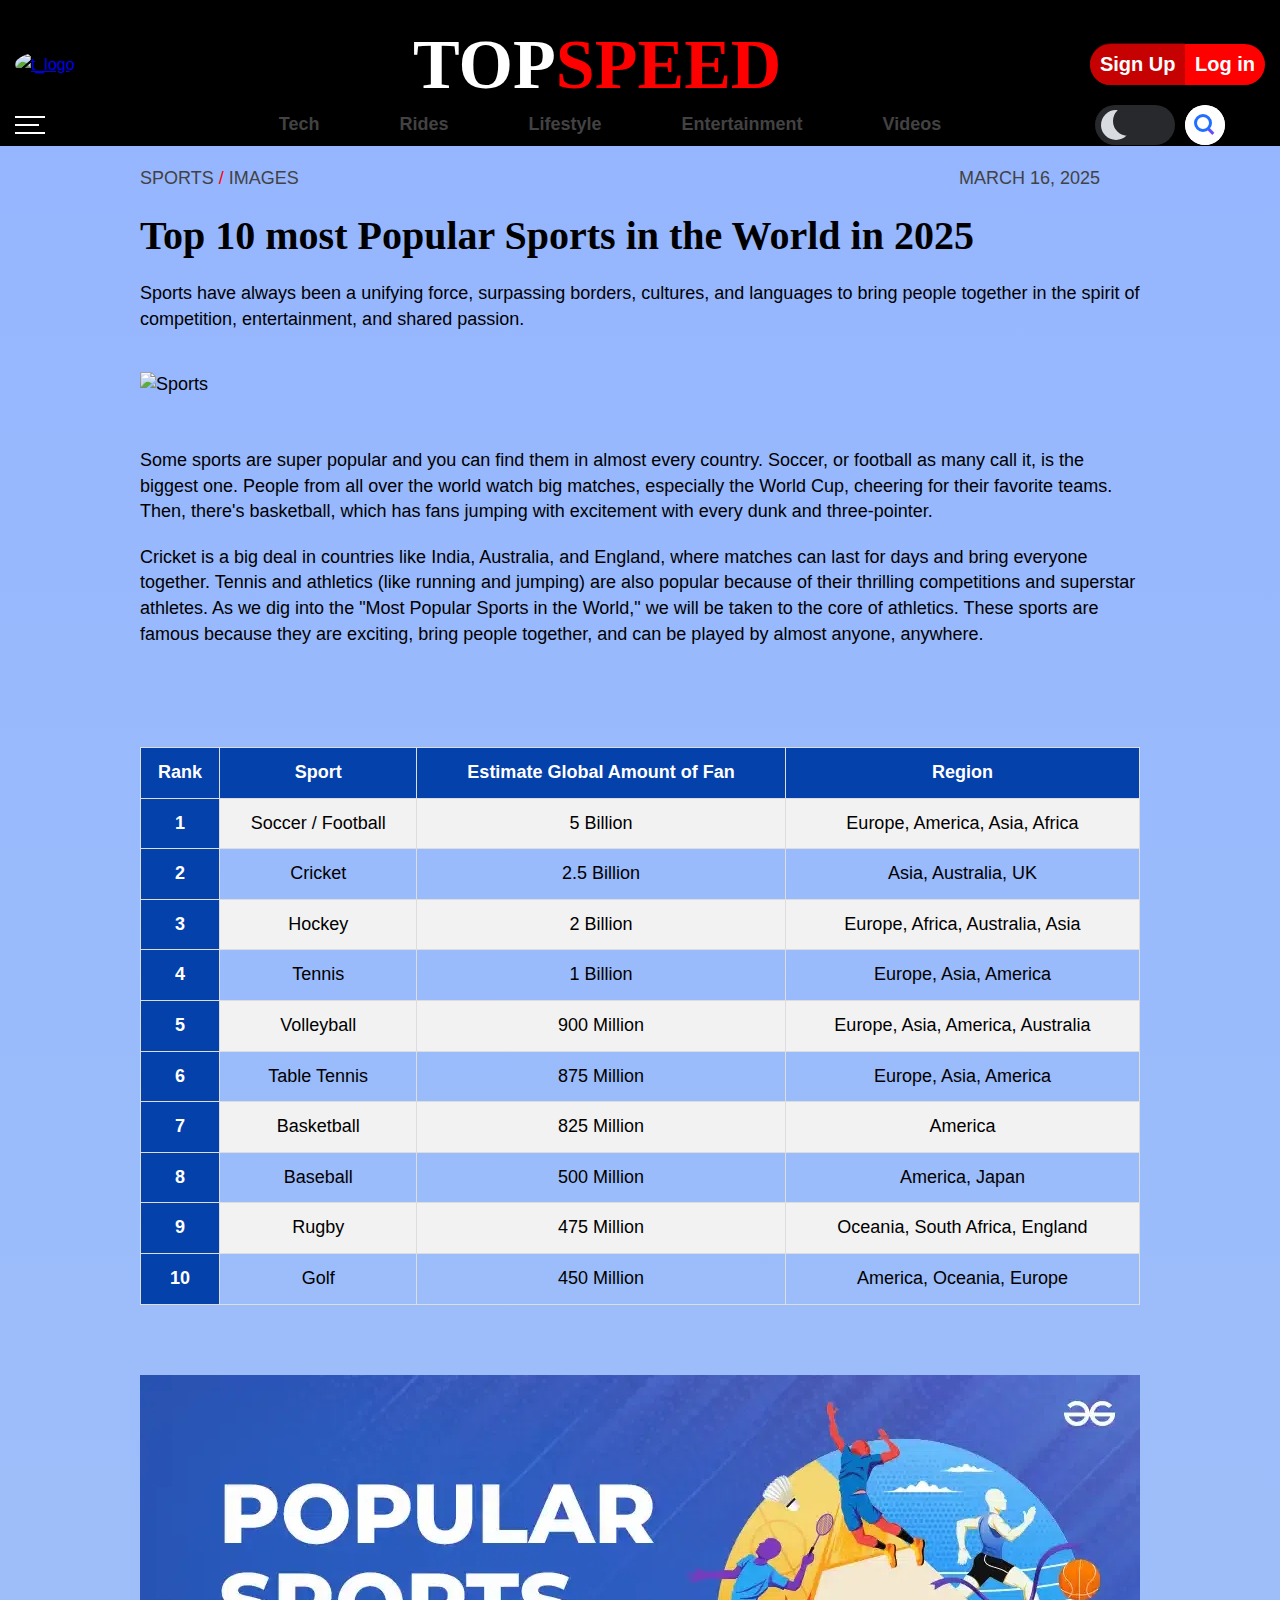
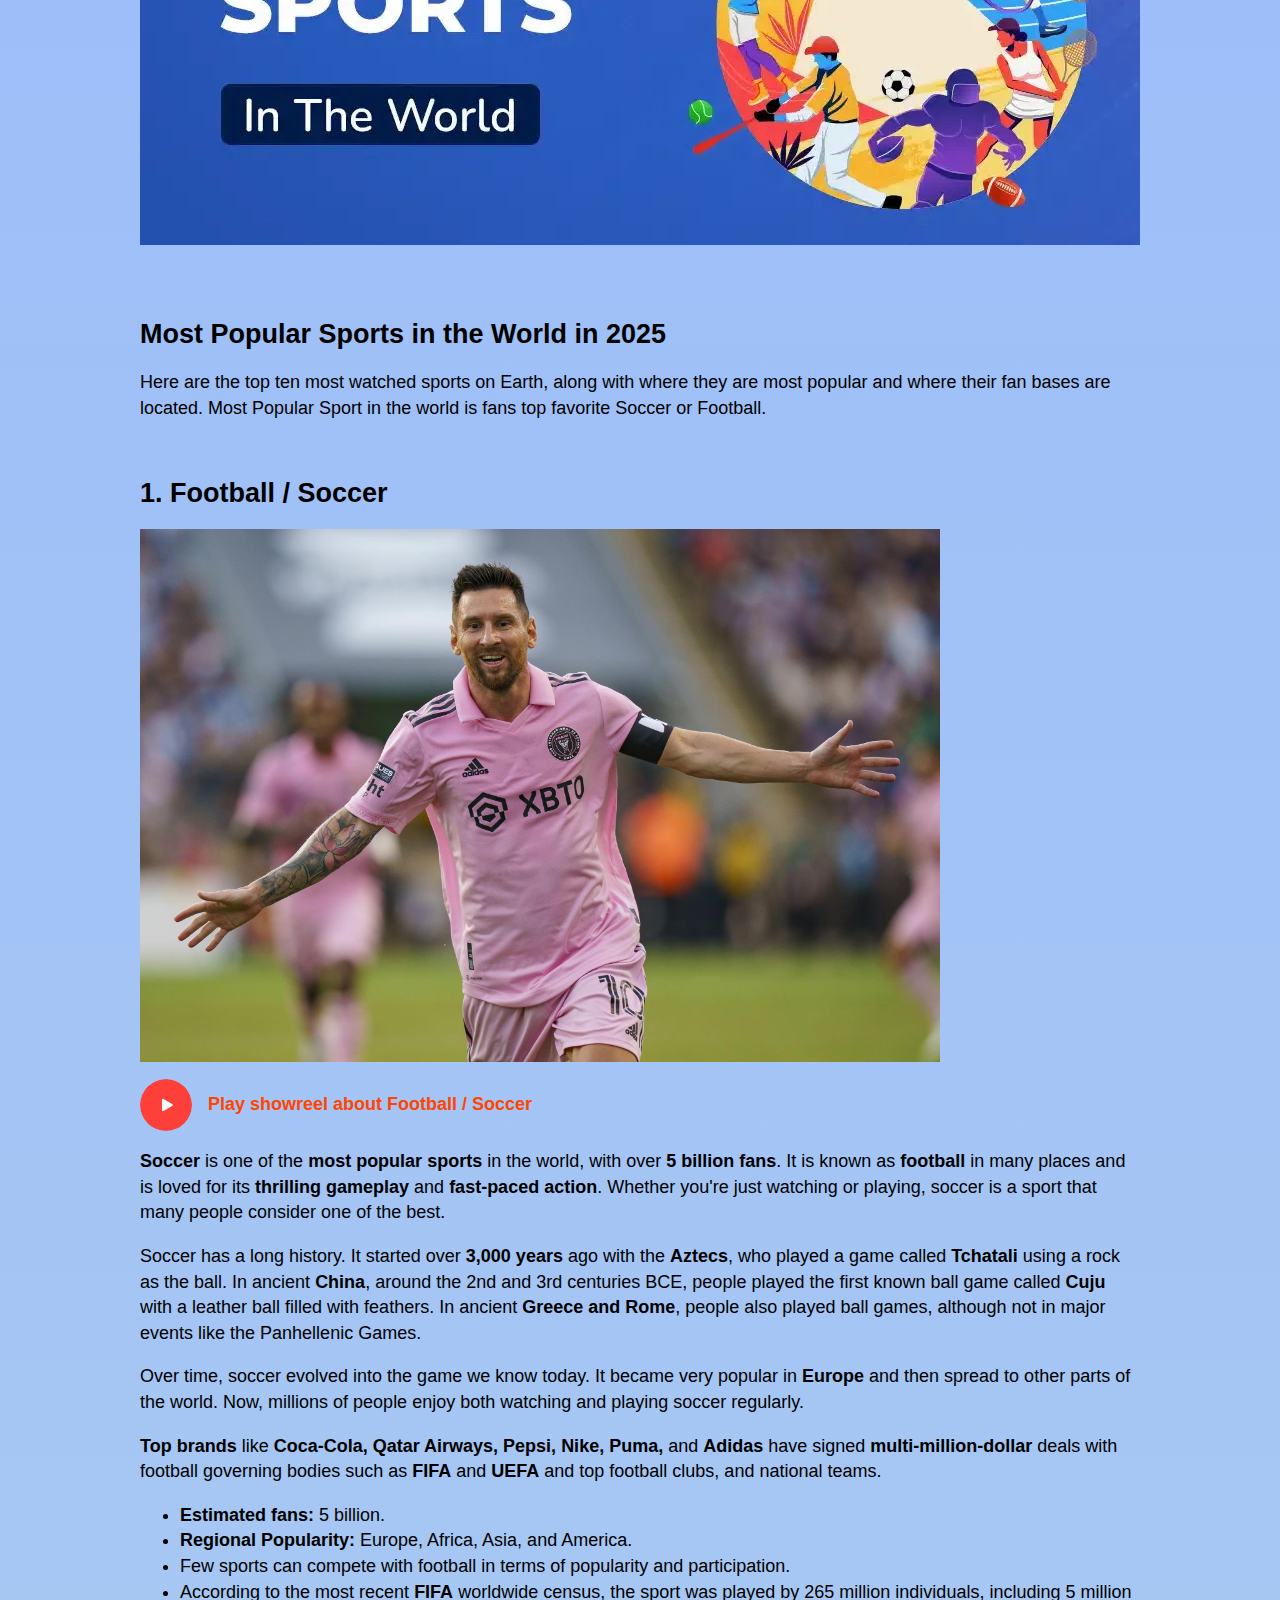
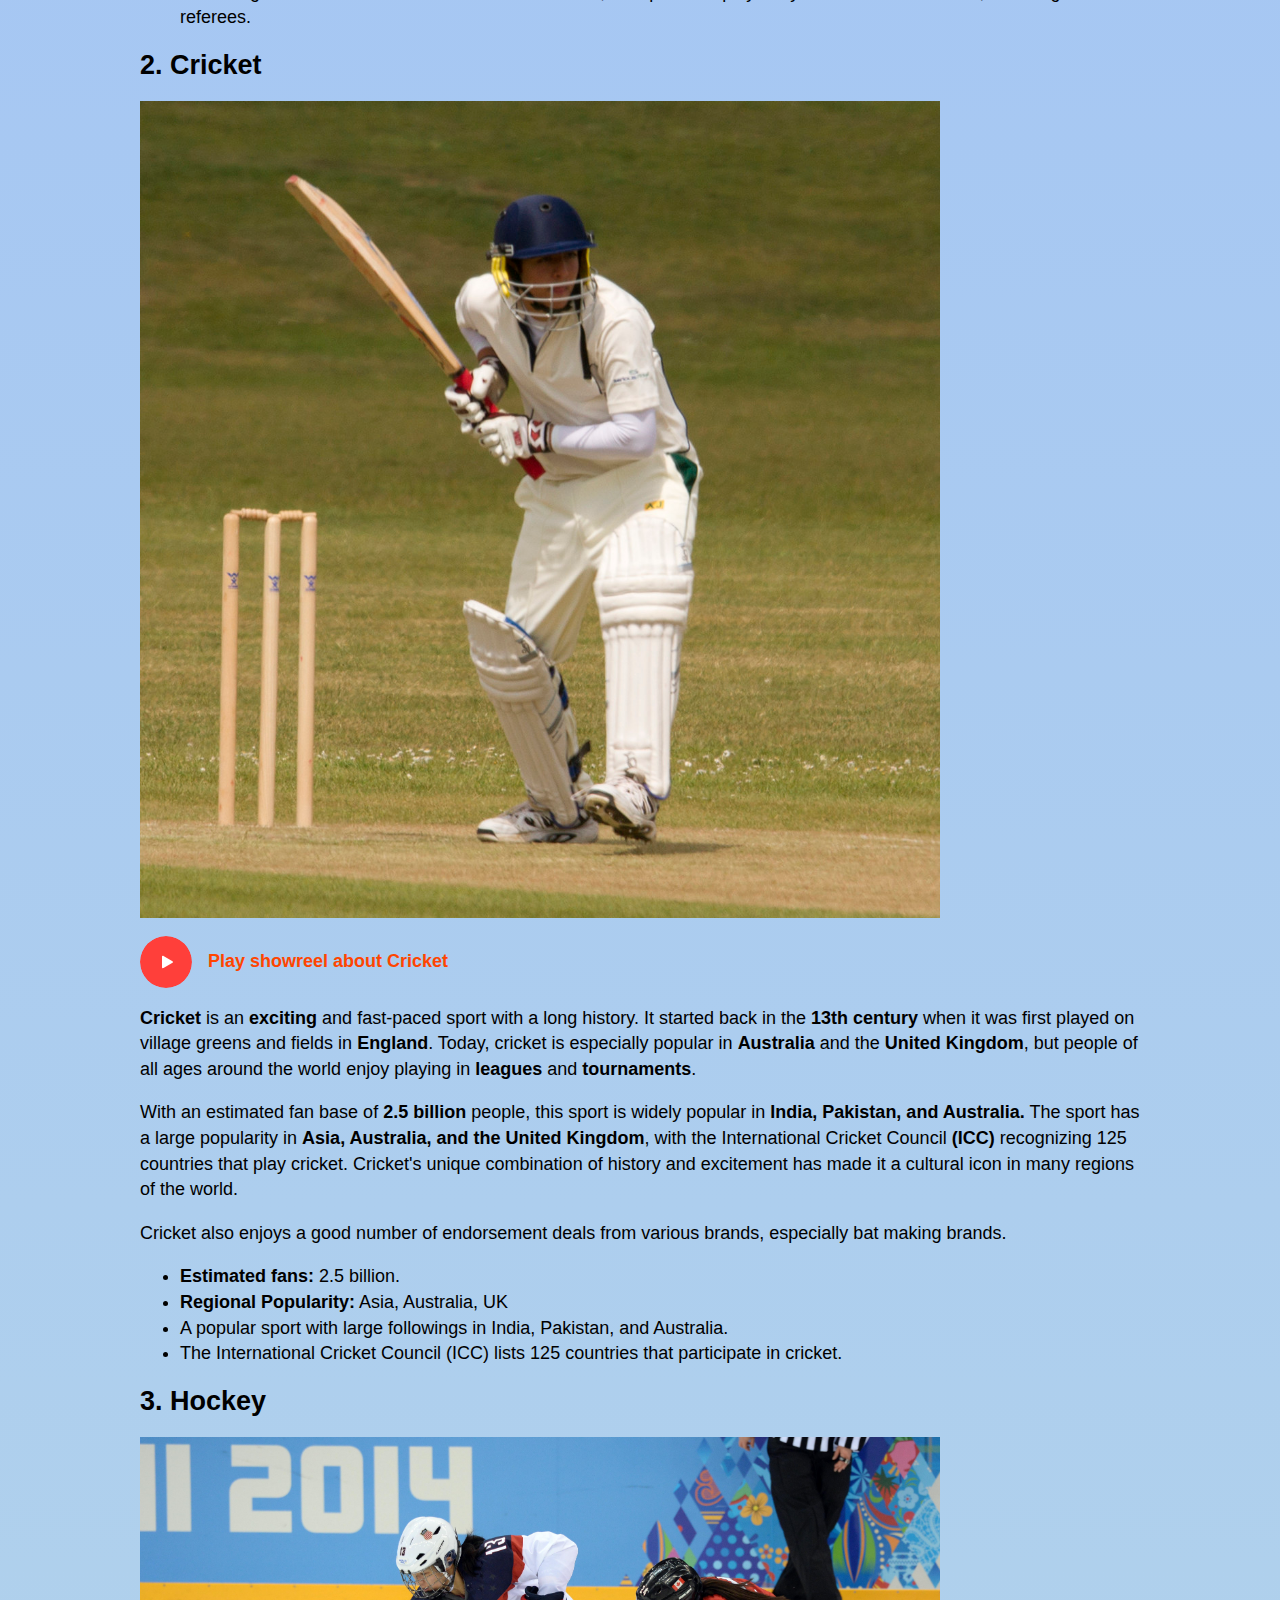
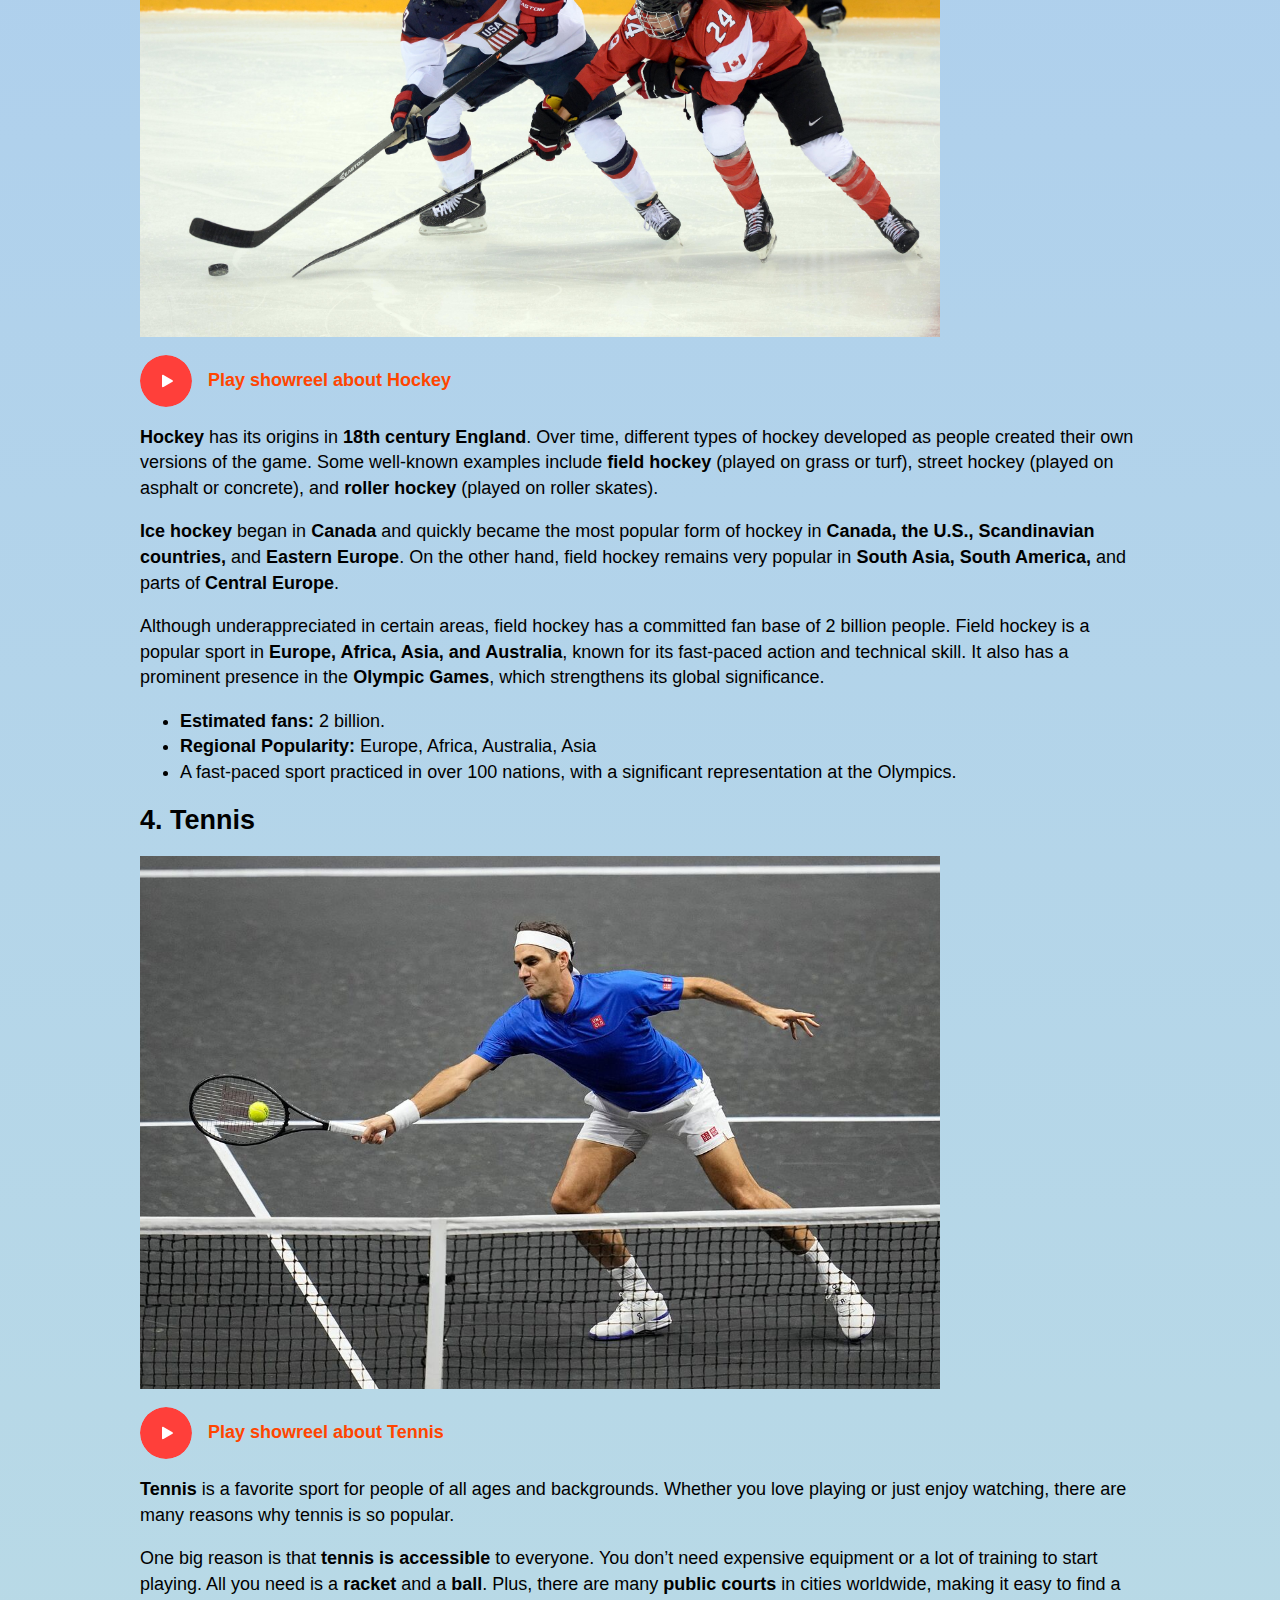
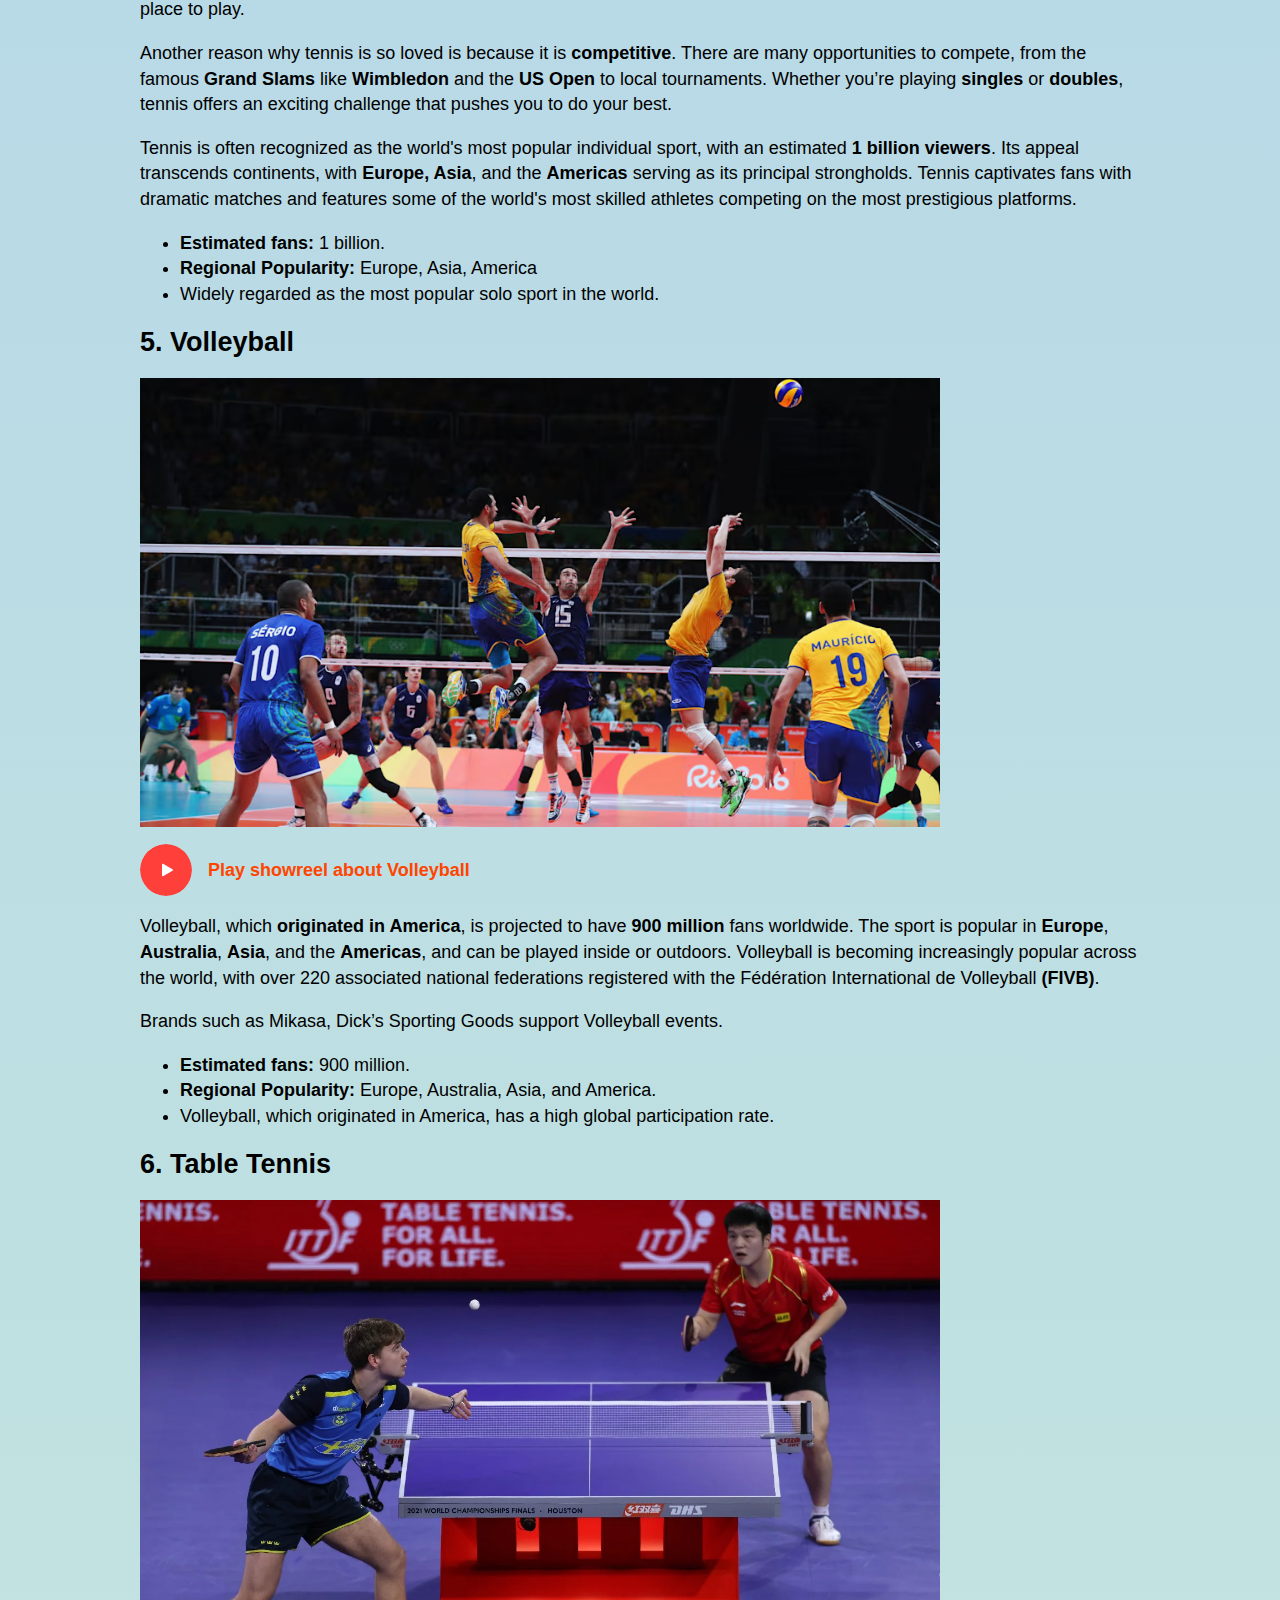
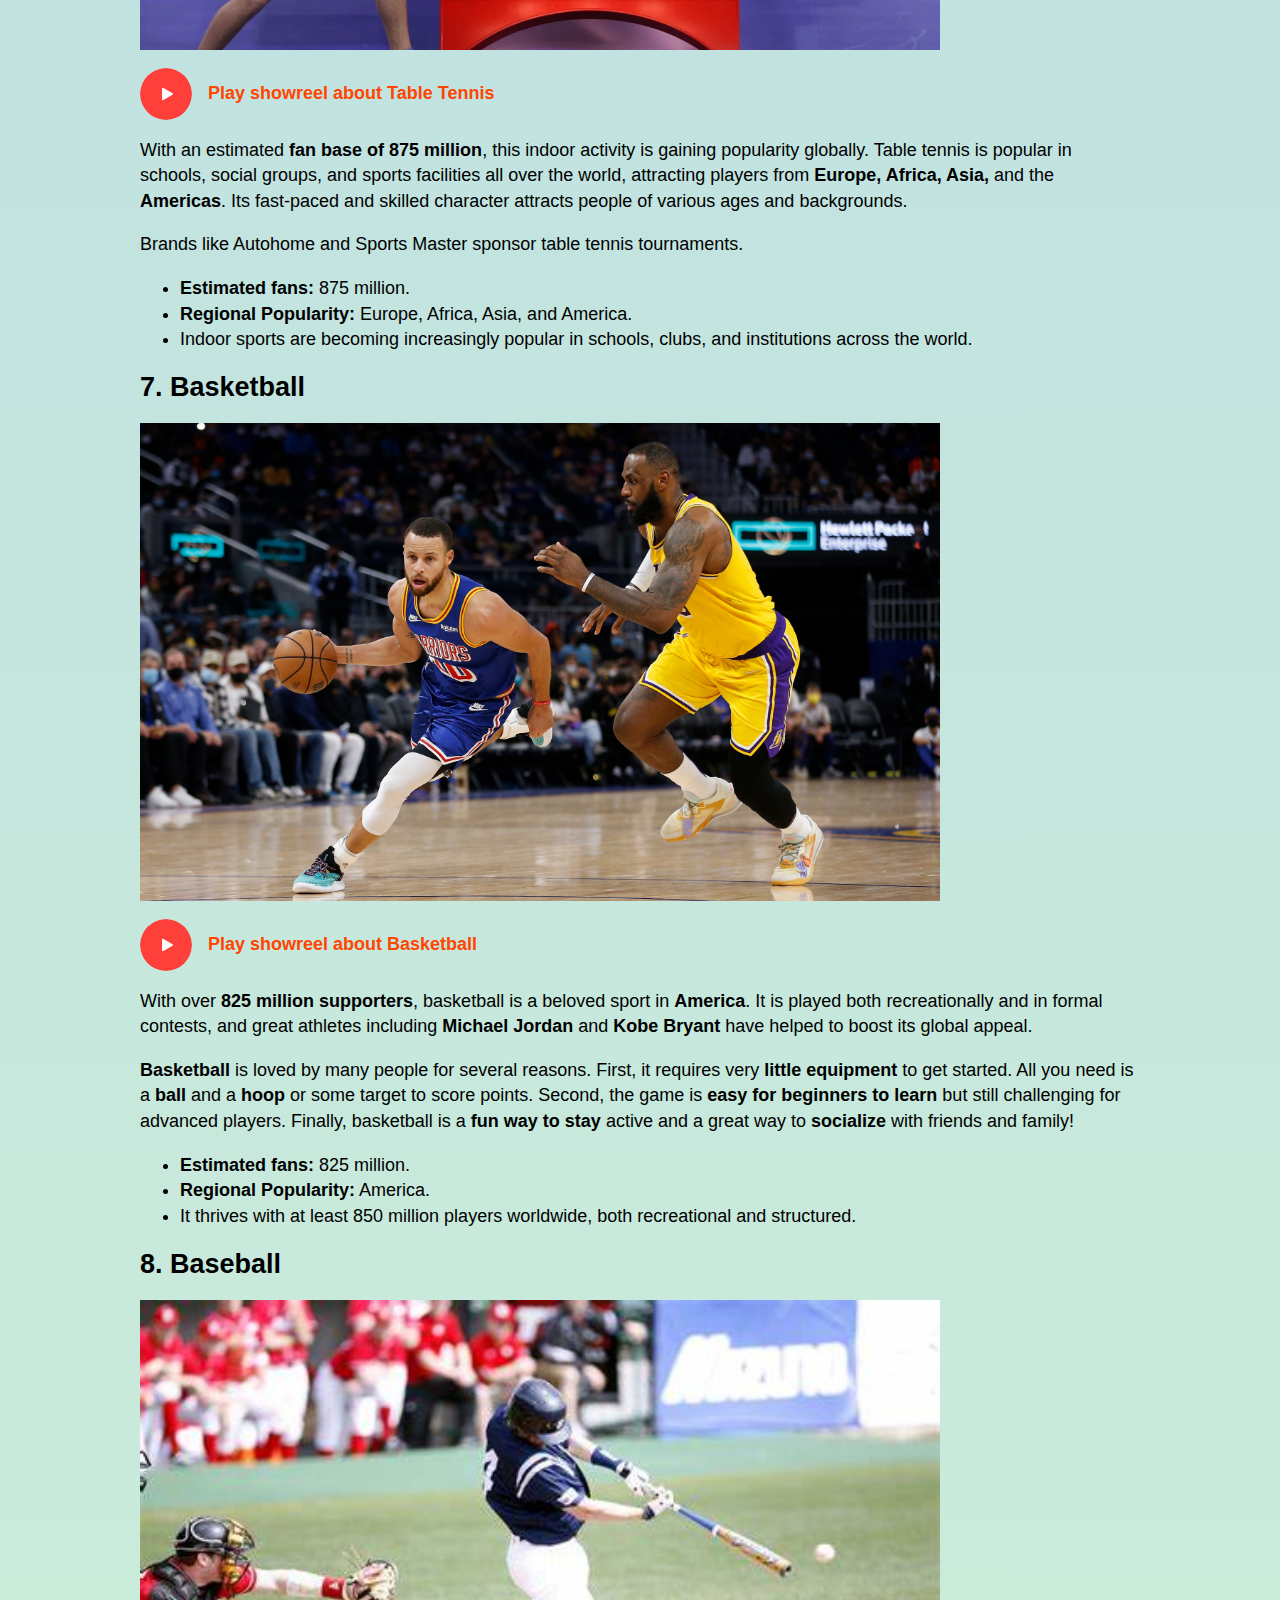
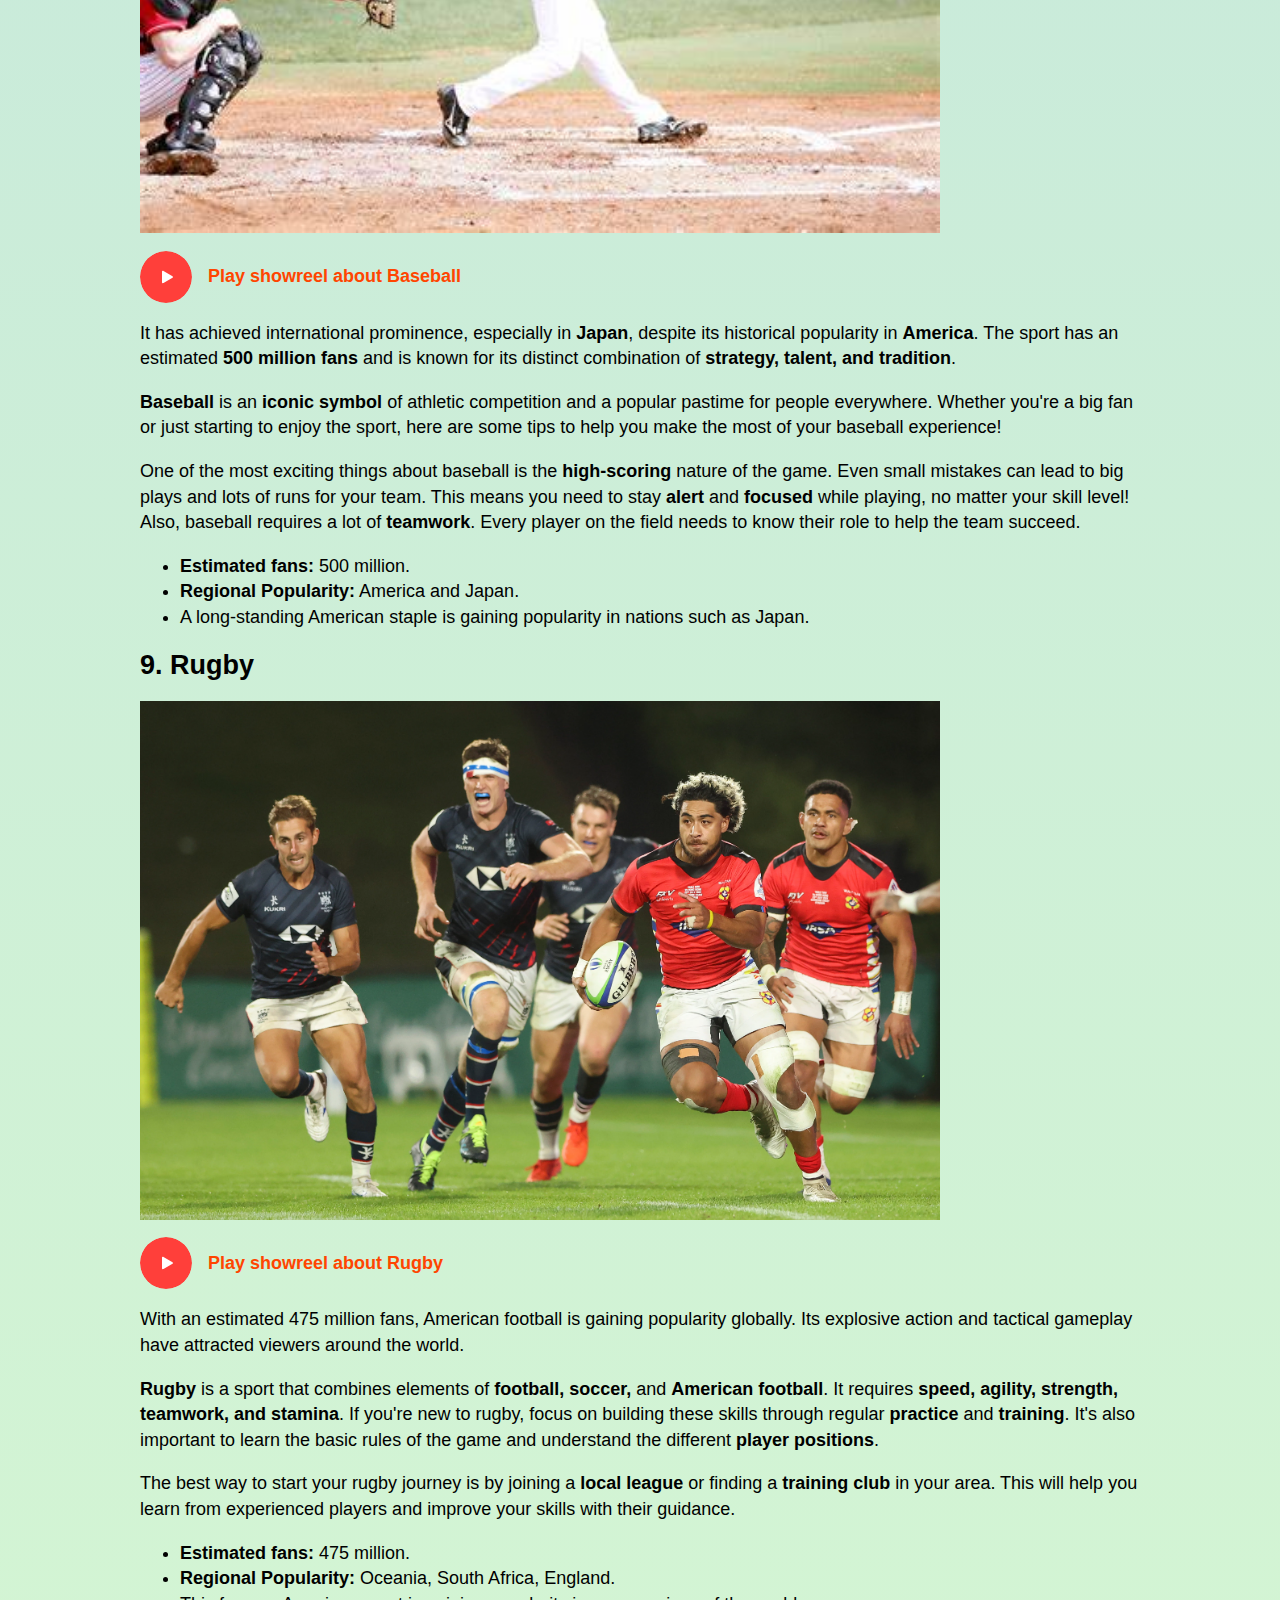
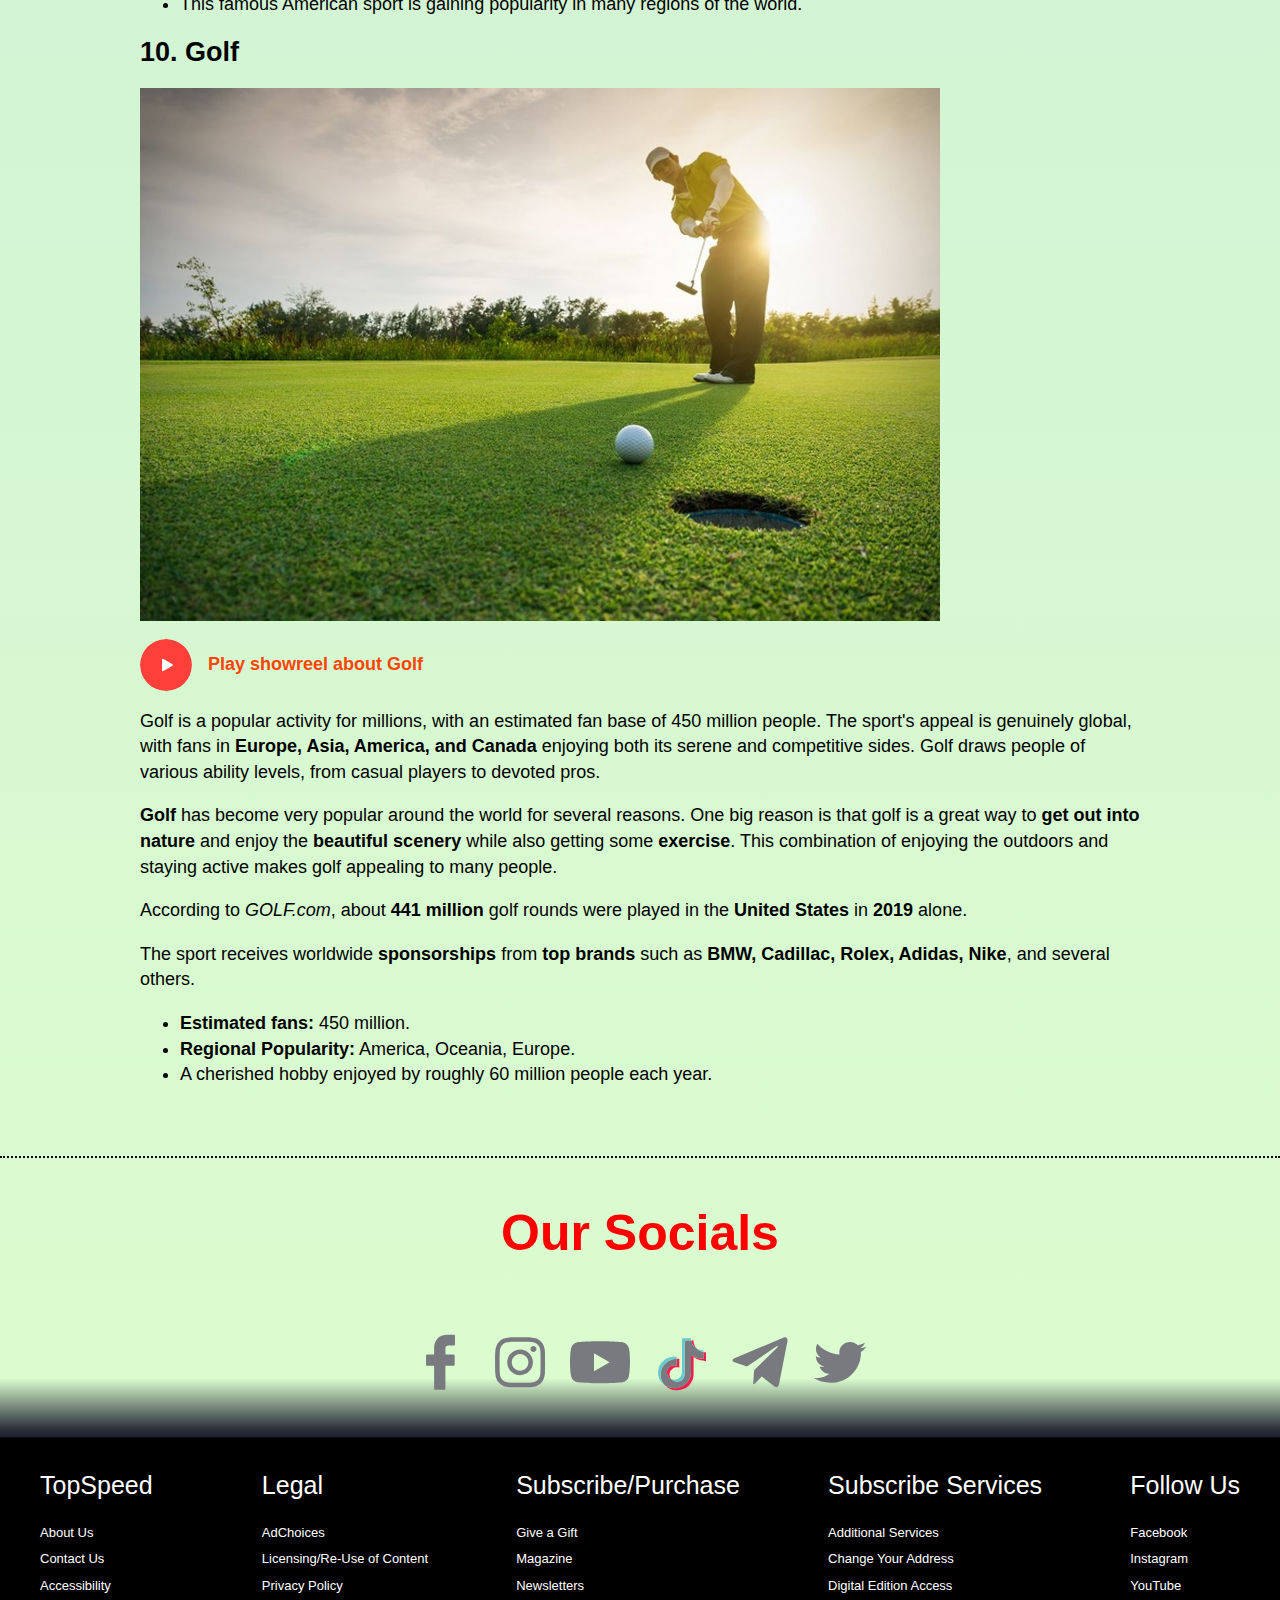
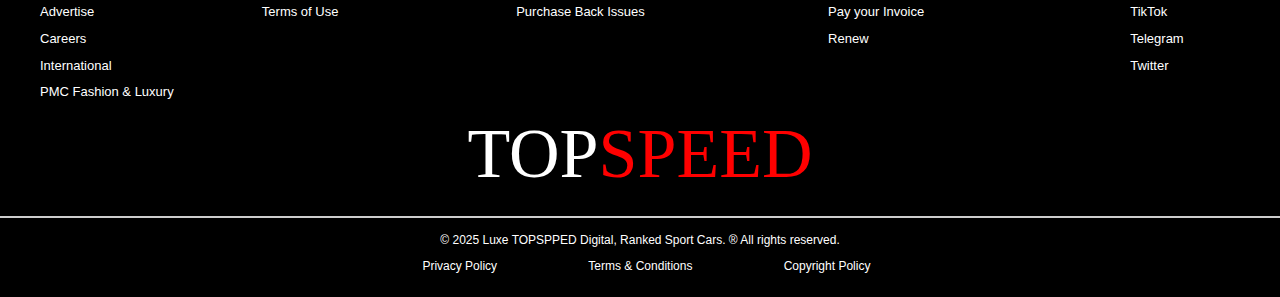
==== commit 02408438: "Update index.html" ====
--- a/index.html
+++ b/index.html
@@ -482,7 +482,7 @@
           </table>
           <div class="main_imgsport">
             <img
-              src="/img/Sports/Popular-Sports-In-The-World.webp"
+              src="Popular-Sports-In-The-World.webp"
               alt="Sports"
             />
           </div>
